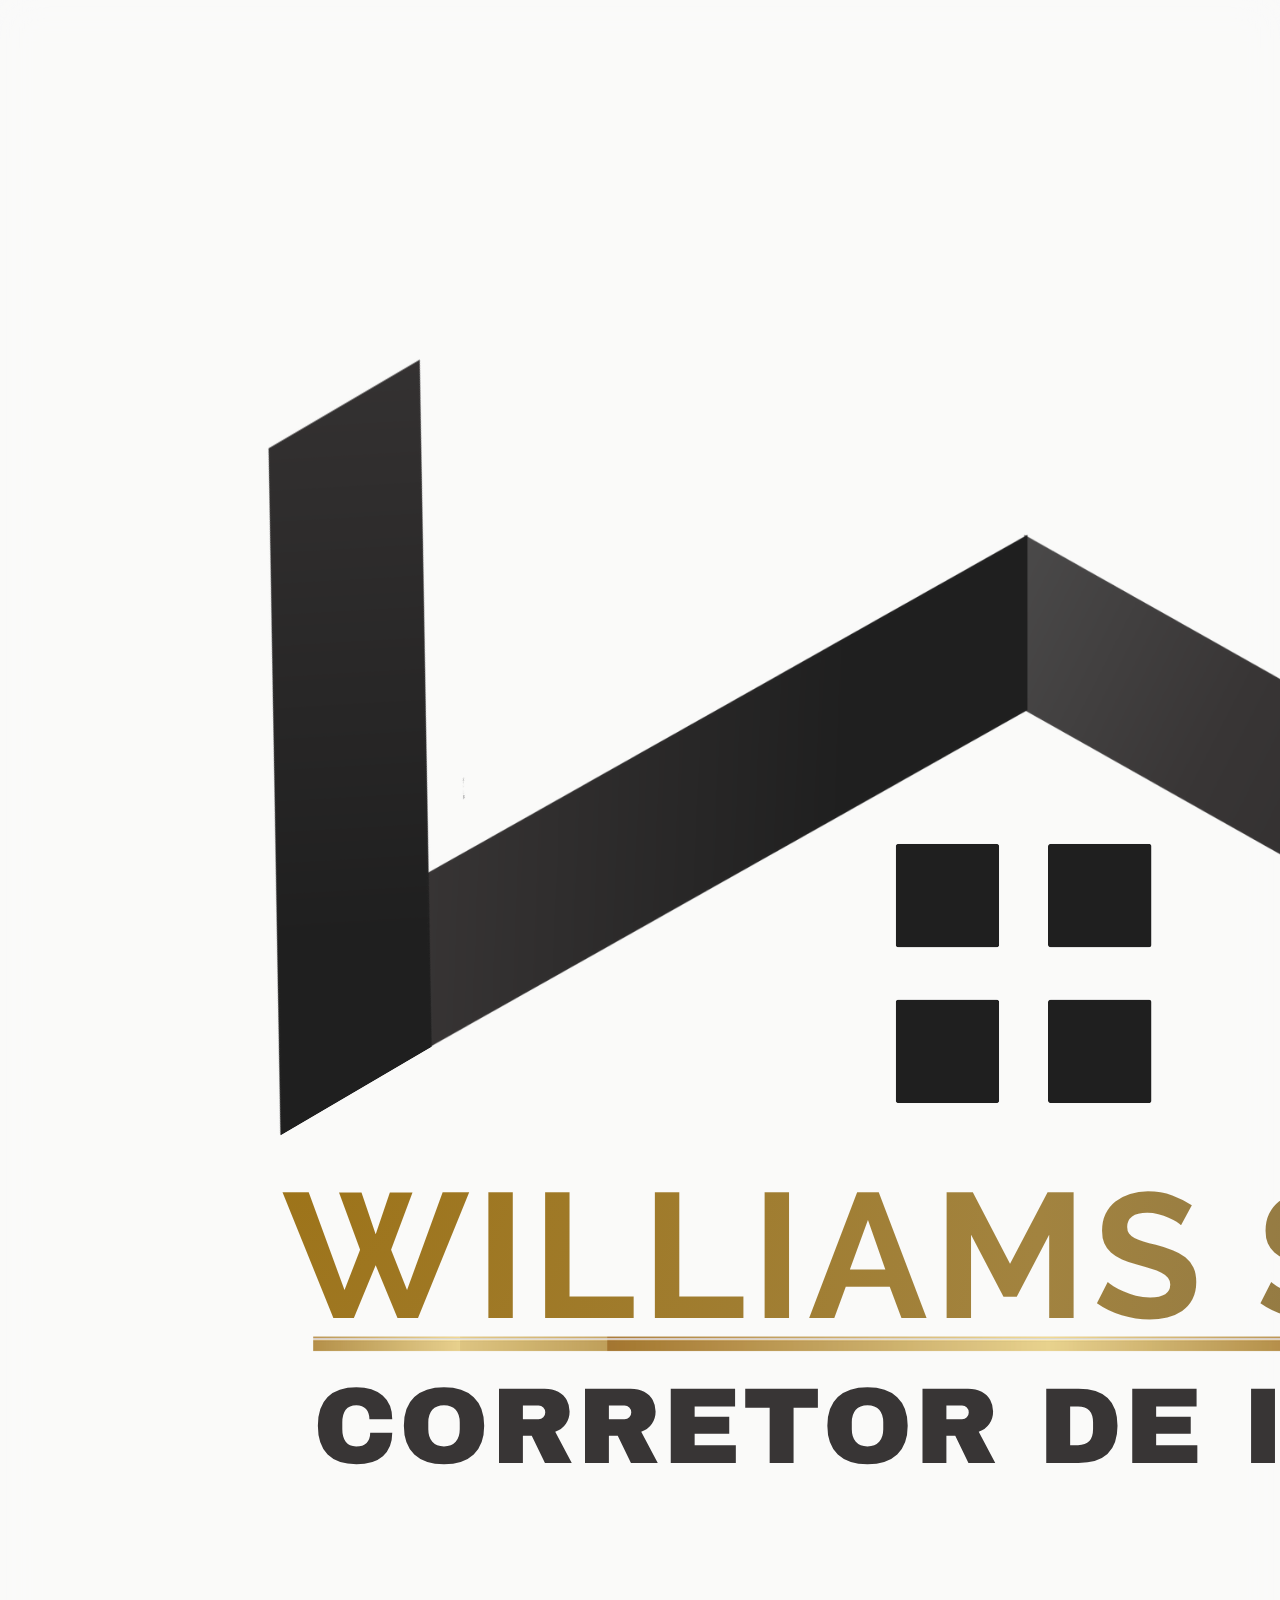
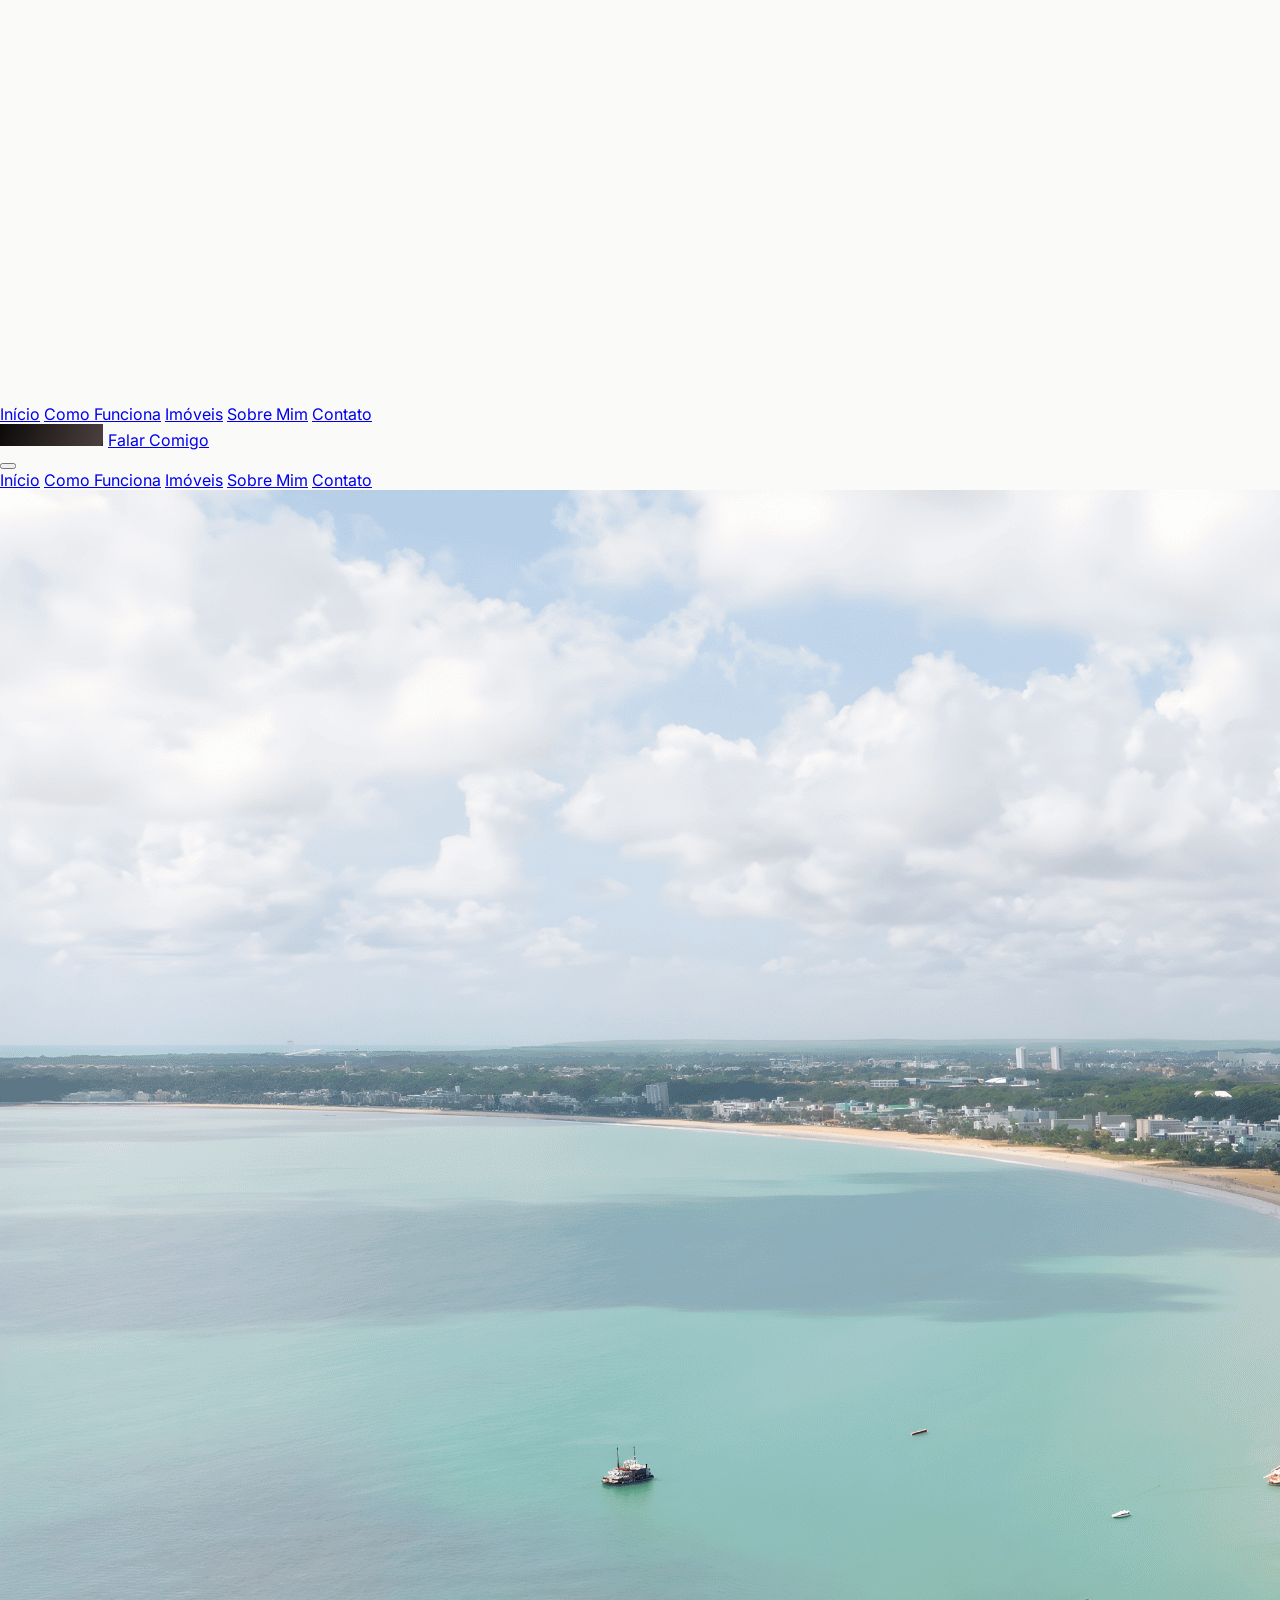
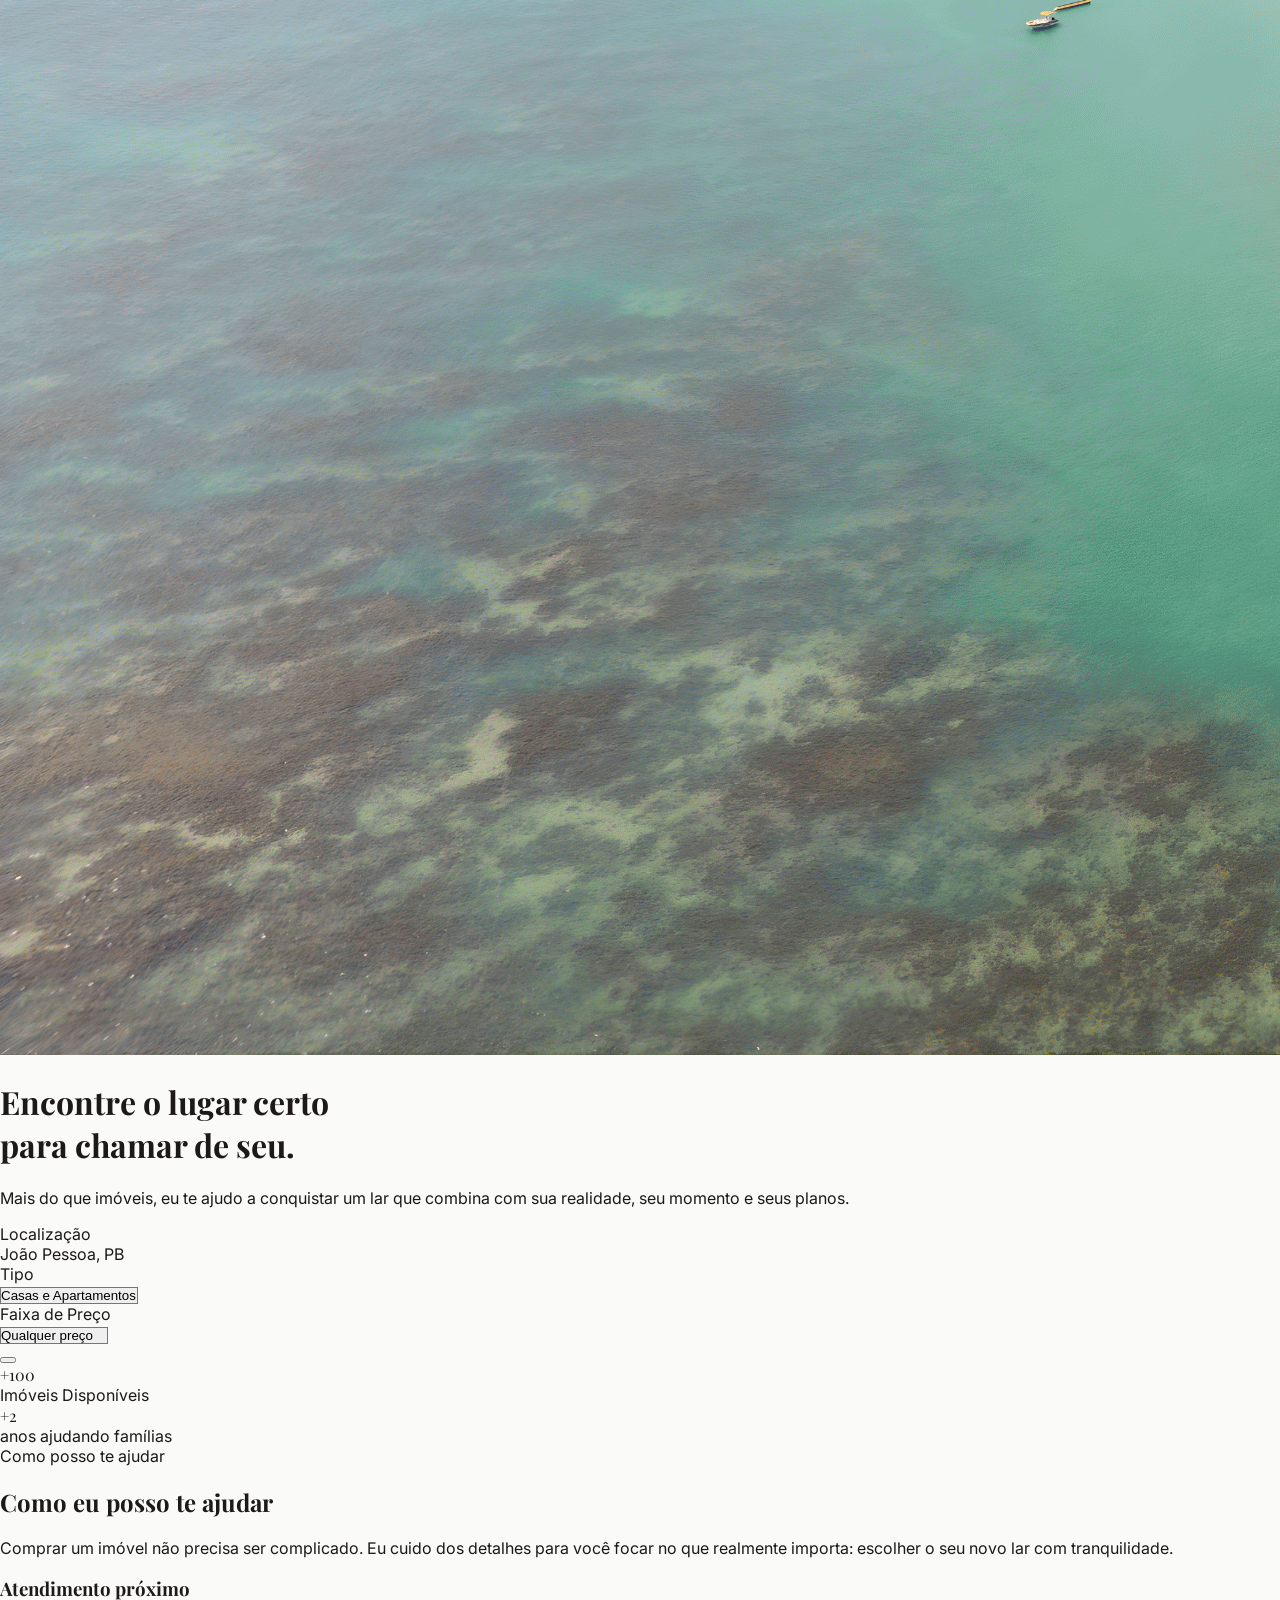
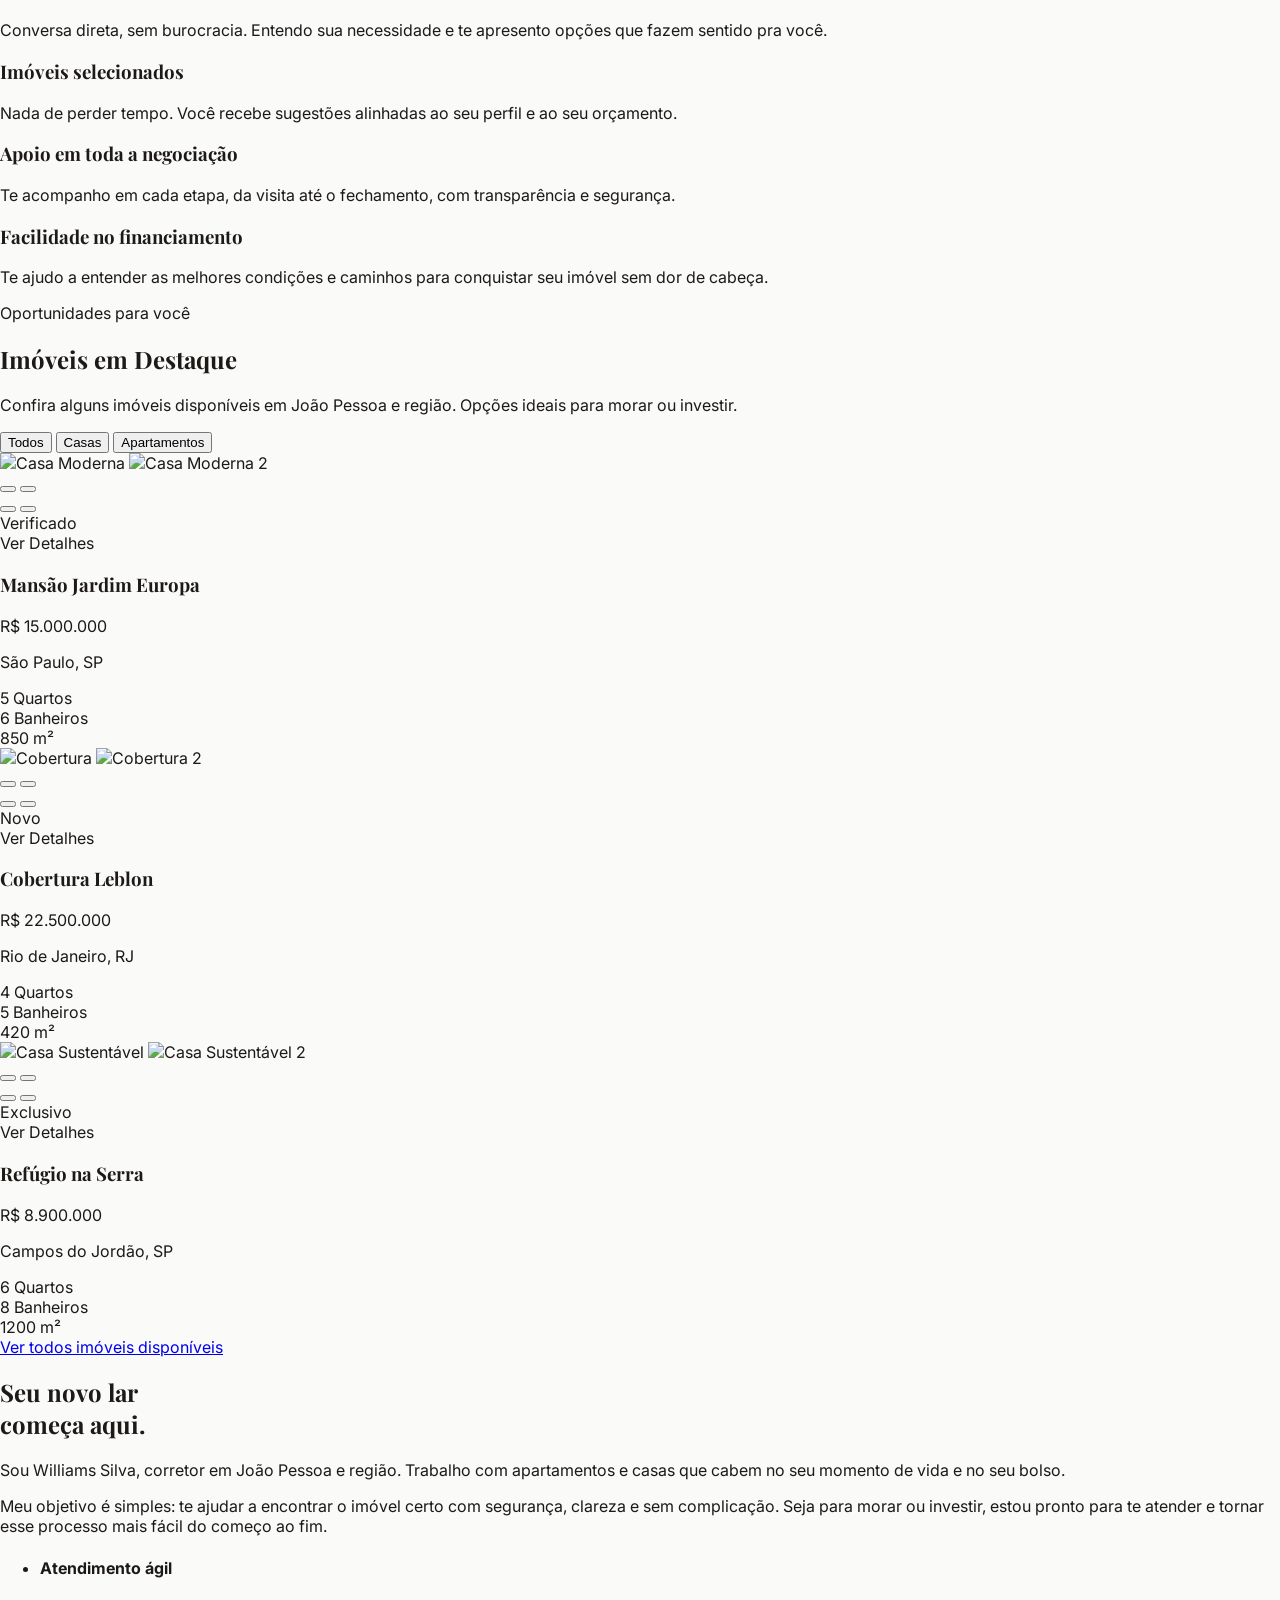
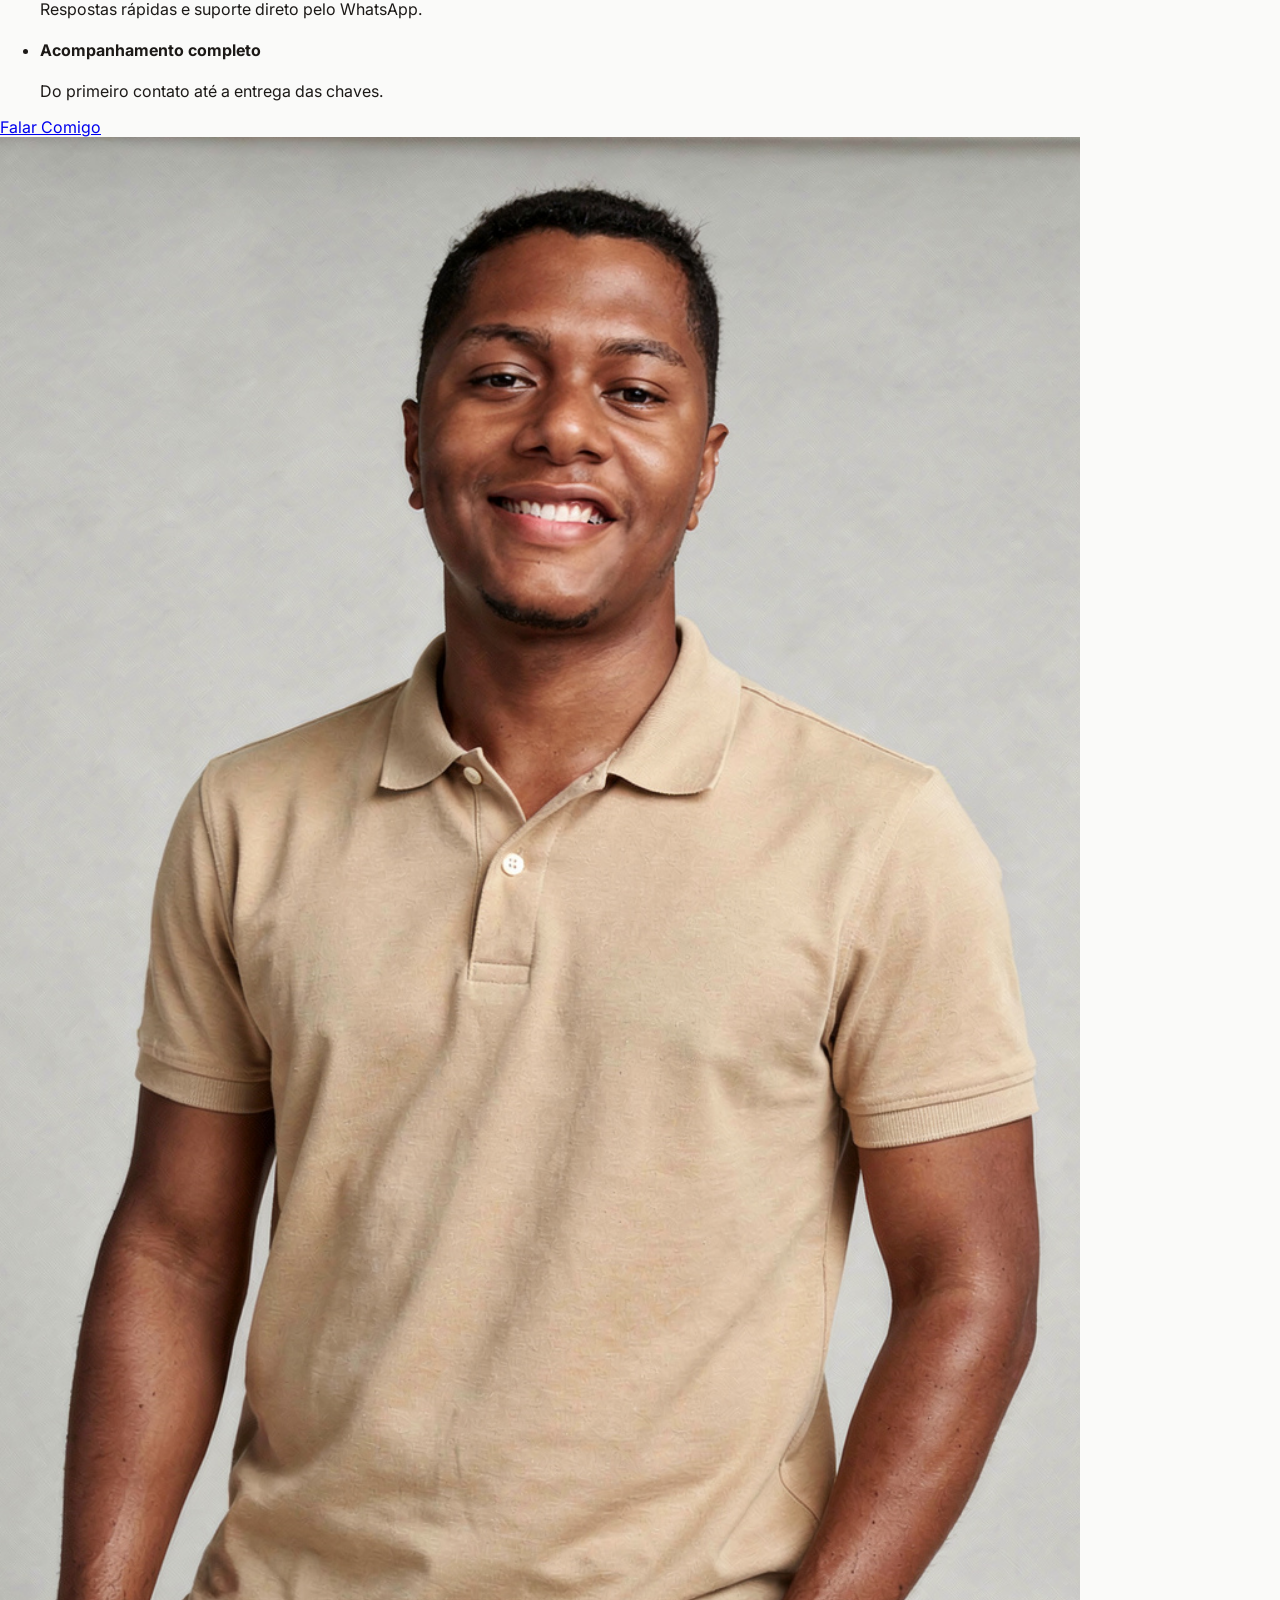
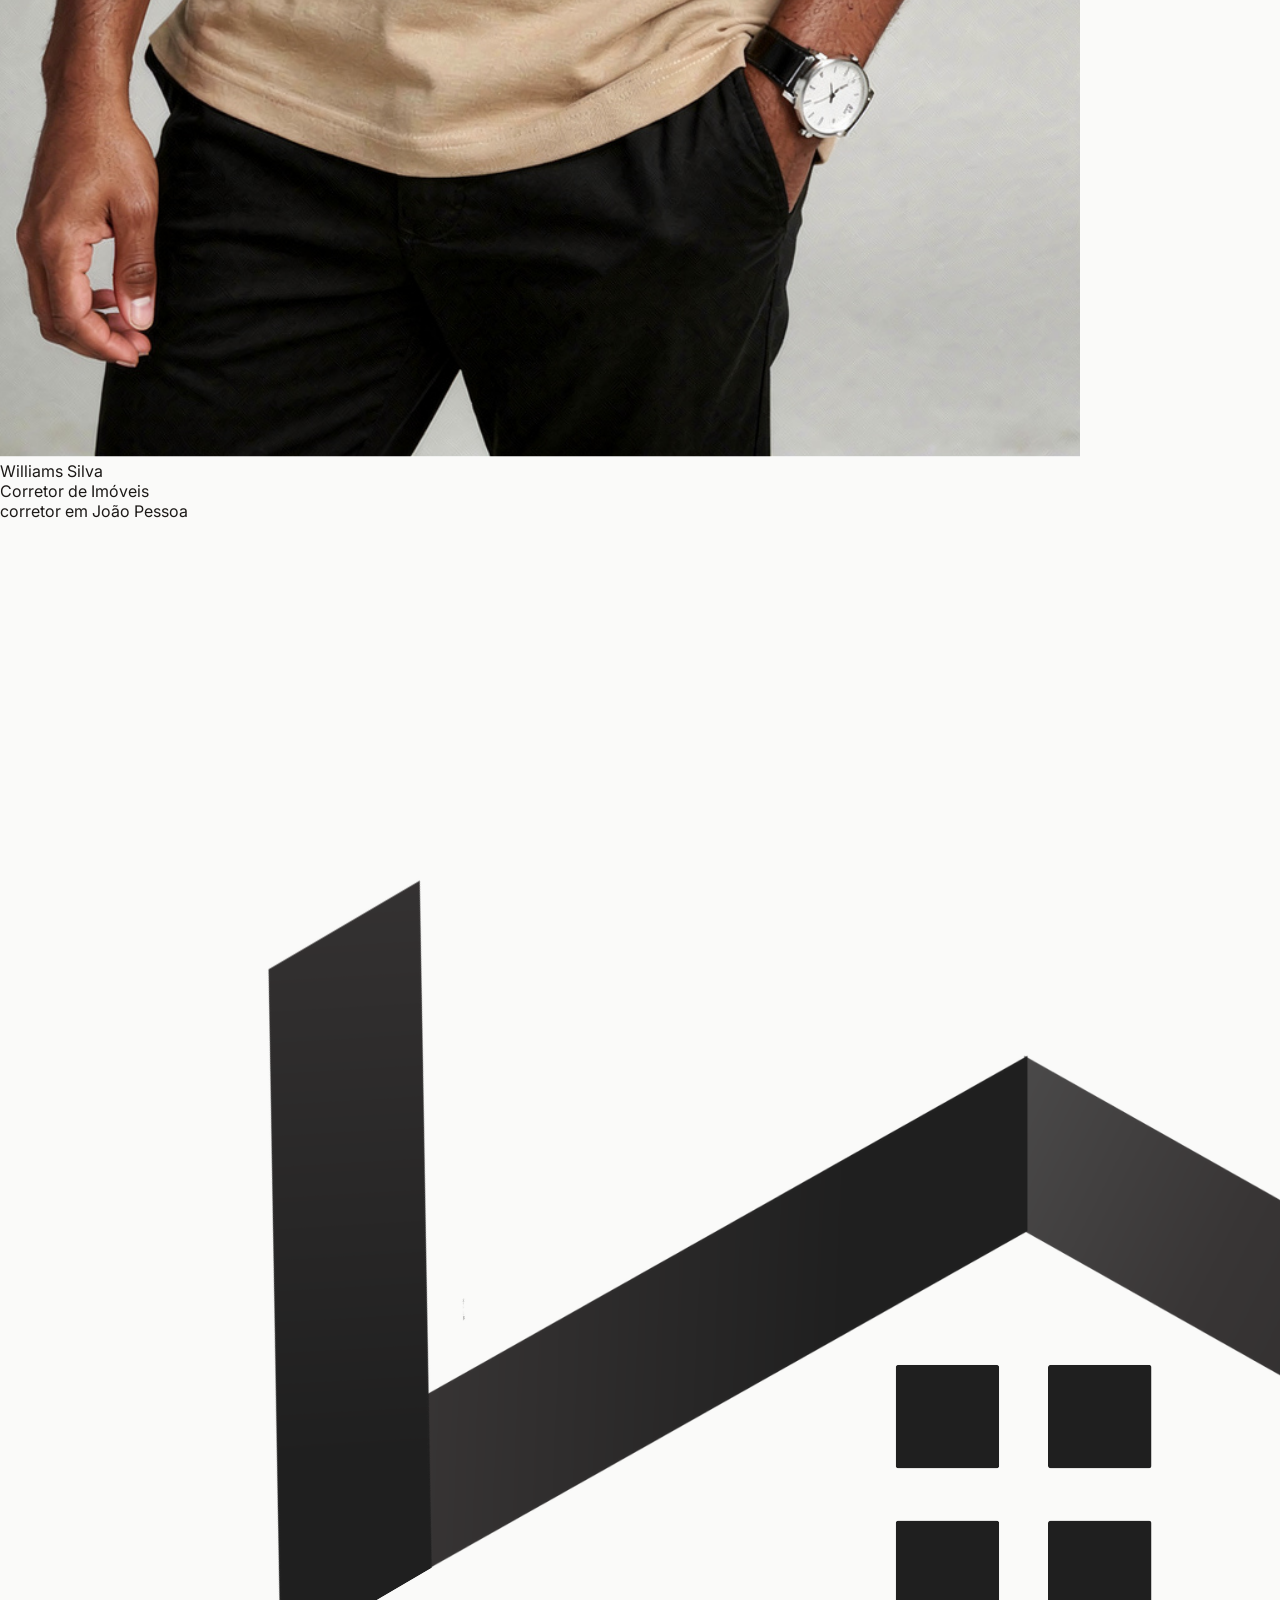
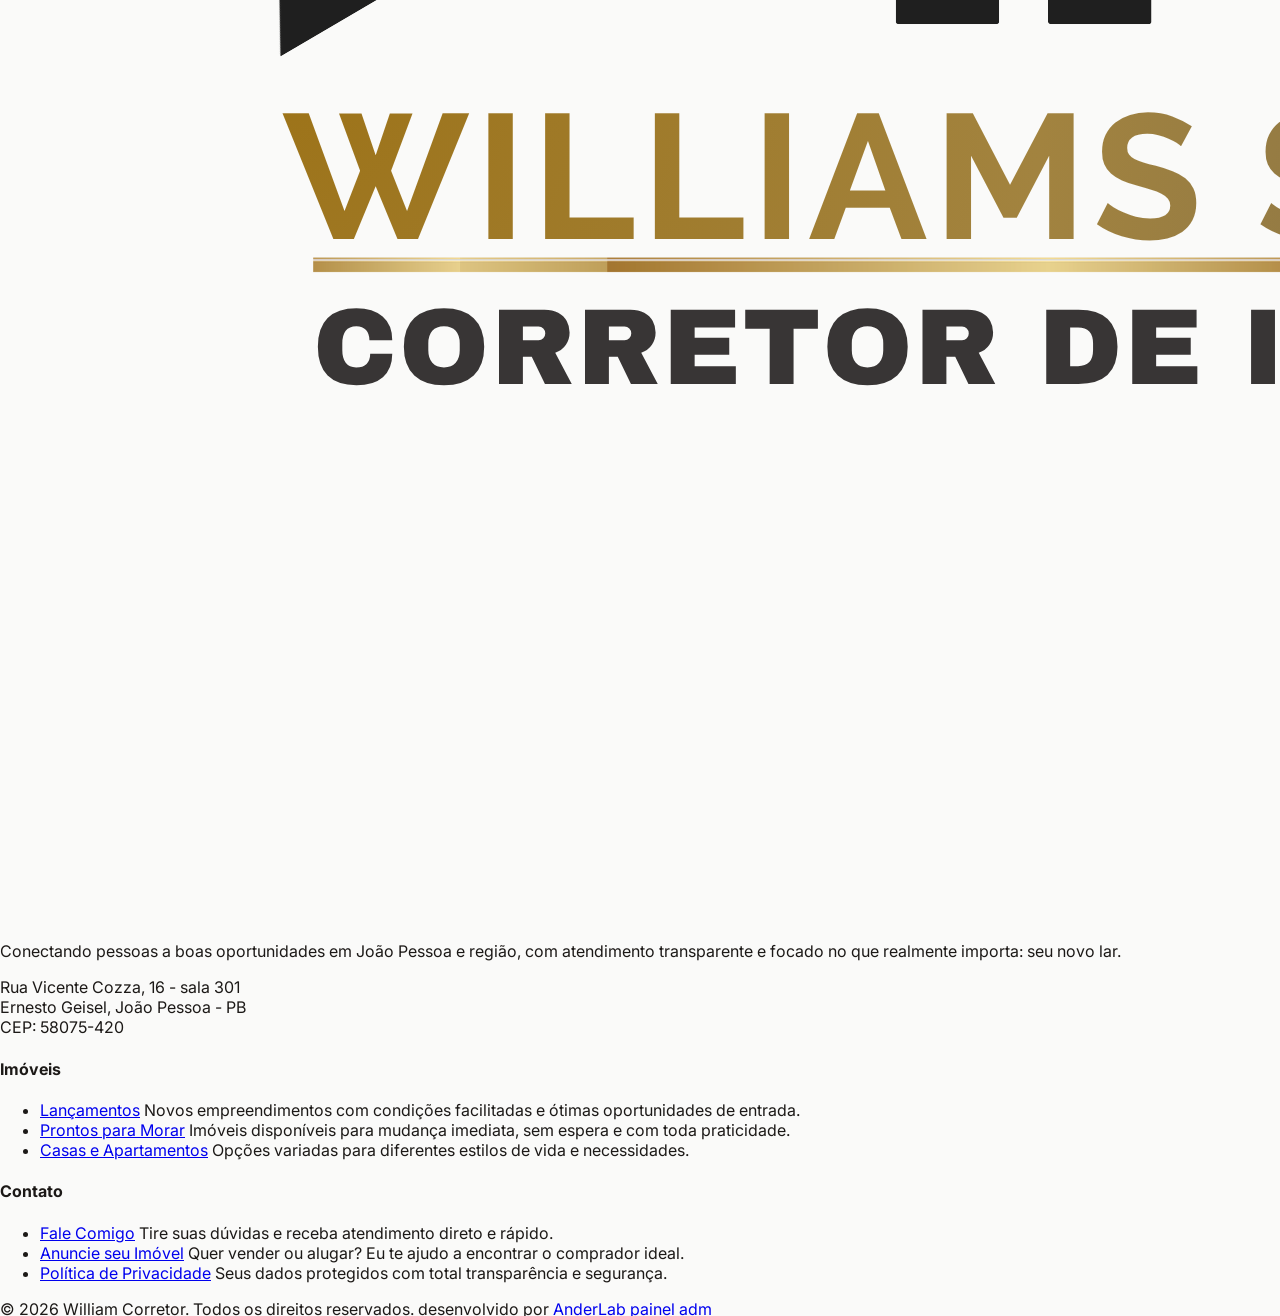
==== index.html @ 3a987f2b "Ajuste da logo para -ml-6" ====
<!DOCTYPE html>
<html lang="pt-BR" class="scroll-smooth">
<head>
  <meta charset="utf-8" />
  <meta name="viewport" content="width=device-width, initial-scale=1.0" />
  <title>Williams Silva - Corretor de Imóveis em João Pessoa</title>
  
  <!-- Tailwind CSS (via CDN for development/demo) -->
  <script src="https://cdn.tailwindcss.com"></script>
  
  <!-- Iconify -->
  <script src="https://code.iconify.design/iconify-icon/1.0.7/iconify-icon.min.js"></script>
  
  <!-- Custom CSS (Design System) -->
  <link rel="stylesheet" href="style.css" />
</head>

<body class="antialiased selection:bg-[#A18058] selection:text-white">
  
  <!-- Navigation -->
  <nav class="fixed top-0 w-full z-50 transition-all duration-300 glass-nav border-b border-stone-200/60">
    <div class="max-w-7xl mx-auto px-6 h-32 flex items-center justify-between">
      
      <!-- Logo -->
      <div class="flex items-center gap-3 cursor-pointer group -ml-4 lg:-ml-6">
        <img src="imagens/logowill2.png" alt="William Corretor Logo" class="h-44 w-auto group-hover:scale-105 transition-transform duration-500" />
      </div>
      
      <!-- Desktop Links -->
      <div class="hidden md:flex items-center gap-1 bg-stone-100/50 p-1.5 rounded-full border border-stone-200/50 backdrop-blur-sm">
        <a href="#inicio" class="px-6 py-2 rounded-full text-stone-500 hover:text-stone-900 text-base font-medium transition-all">Início</a>
        <a href="#metodologia" class="px-6 py-2 rounded-full text-stone-500 hover:text-stone-900 text-base font-medium transition-all">Como Funciona</a>
        <a href="#imoveis" class="px-6 py-2 rounded-full text-stone-500 hover:text-stone-900 text-base font-medium transition-all">Imóveis</a>
        <a href="#sobre" class="px-6 py-2 rounded-full text-stone-500 hover:text-stone-900 text-base font-medium transition-all">Sobre Mim</a>
        <a href="#contato" class="px-6 py-2 rounded-full bg-white shadow-[0_2px_8px_rgba(0,0,0,0.04)] text-base font-medium text-stone-900 transition-all border border-stone-100">Contato</a>
      </div>
      
      <!-- CTA -->
      <div class="flex items-center gap-4">
        <div class="relative inline-block liquid-metal-container header-liquid-metal hidden md:inline-block">
          <canvas class="liquidMetalCanvas absolute top-0 left-0 rounded-full w-full h-full z-10 pointer-events-none"></canvas>
          <a href="http://wa.me/5583921518262" target="_blank" class="liquidMetalButton relative z-20 inline-flex items-center justify-center rounded-full bg-transparent text-[#FAFAF9] px-6 py-3 cursor-pointer overflow-hidden text-sm font-semibold hover:text-white transition-all" style="width: 151px; height: 42px; border: 1px solid rgba(255,255,255,0.1);">
            Falar Comigo
          </a>
        </div>
        <button id="mobile-menu-btn" class="md:hidden text-stone-900 ml-4">
          <iconify-icon icon="lucide:menu" width="24"></iconify-icon>
        </button>
      </div>
    </div>
    
    <!-- Mobile Menu Placeholder -->
    <div id="mobile-menu" class="hidden md:hidden bg-white border-t border-stone-200 p-4">
       <a href="#inicio" class="block py-3 text-stone-900 text-lg font-medium">Início</a>
       <a href="#metodologia" class="block py-3 text-stone-900 text-lg font-medium">Como Funciona</a>
       <a href="#imoveis" class="block py-3 text-stone-900 text-lg font-medium">Imóveis</a>
       <a href="#sobre" class="block py-3 text-stone-900 text-lg font-medium">Sobre Mim</a>
       <a href="#contato" class="block py-3 text-stone-900 text-lg font-medium">Contato</a>
    </div>
  </nav>

  <!-- Hero Section -->
  <header id="inicio" class="relative pt-44 pb-16 lg:pt-60 lg:pb-24 overflow-hidden">
    <div class="absolute inset-0 z-0">
      <img src="imagens/praiatambau-will.webp" alt="Luxury Home Morning View" class="w-full h-full object-cover" />
      <div class="absolute inset-0 bg-[#3f3b35]/20 mix-blend-multiply"></div>
      <div class="absolute inset-0 hero-mask"></div>
    </div>
    
    <div class="relative z-10 max-w-7xl mx-auto px-6">
      <div class="flex flex-col lg:flex-row items-end gap-12 lg:gap-20">
        
        <!-- Hero Content -->
        <div class="lg:w-7/12">

          
          <h1 class="text-5xl md:text-7xl lg:text-8xl text-stone-50 mb-8 leading-[0.95] drop-shadow-lg font-bold">
            Encontre o lugar certo <br />
            <span class="italic font-light opacity-90 text-stone-200">para chamar de seu.</span>
          </h1>
          
          <div class="mb-12 max-w-xl">
            <p class="text-[#21201a] text-xl md:text-2xl font-light leading-relaxed drop-shadow-md bg-[#e9e9e8]/40 backdrop-blur-md rounded-2xl px-4 py-3">
              Mais do que imóveis, eu te ajudo a conquistar um lar que combina com sua realidade, seu momento e seus planos.
            </p>
          </div>
          
          <!-- Search Interface -->
          <div class="bg-[#FAFAF9]/95 p-3 rounded-[2rem] shadow-2xl shadow-[#1C1917]/10 max-w-2xl border border-white/40 backdrop-blur-xl">
            <div class="flex flex-col md:flex-row items-center divide-y md:divide-y-0 md:divide-x divide-stone-200">
              
              <!-- Local -->
              <div class="w-full md:w-[35%] px-6 py-4 transition-colors">
                <label class="block text-xs font-bold text-[#A18058] uppercase tracking-widest mb-1.5">Localização</label>
                <div class="flex items-center justify-between">
                  <span class="text-base font-medium text-stone-900">João Pessoa, PB</span>
                  <iconify-icon icon="lucide:map-pin" class="text-stone-400" width="16"></iconify-icon>
                </div>
              </div>
              
              <!-- Tipo -->
              <div class="w-full md:w-[30%] px-6 py-4 group cursor-pointer hover:bg-white rounded-2xl transition-all relative">
                <label class="block text-xs font-bold text-[#A18058] uppercase tracking-widest mb-1.5">Tipo</label>
                <div class="flex items-center justify-between relative">
                  <select id="search-type" class="w-full bg-transparent border-none outline-none text-base font-medium text-stone-900 appearance-none cursor-pointer z-10">
                    <option value="all">Casas e Apartamentos</option>
                    <option value="casa">Casas</option>
                    <option value="apartamento">Apartamentos</option>
                  </select>
                  <iconify-icon icon="lucide:chevron-down" class="text-stone-400 absolute right-0 pointer-events-none" width="16"></iconify-icon>
                </div>
              </div>
              
              <!-- Budget -->
              <div class="w-full md:w-[35%] px-6 py-3 flex items-center gap-3">
                <div class="flex-1 group cursor-pointer hover:bg-white rounded-2xl transition-all -ml-4 pl-4 py-1 relative">
                  <label class="block text-xs font-bold text-[#A18058] uppercase tracking-widest mb-1.5">Faixa de Preço</label>
                  <div class="flex items-center justify-between relative">
                    <select id="search-price" class="w-full bg-transparent border-none outline-none text-base font-medium text-stone-900 appearance-none cursor-pointer z-10">
                      <option value="0">Qualquer preço</option>
                      <option value="250000">Até R$ 250 mil</option>
                      <option value="500000">Até R$ 500 mil</option>
                      <option value="800000">Até R$ 800 mil</option>
                      <option value="1500000">Até R$ 1.5 milhão</option>
                    </select>
                    <iconify-icon icon="lucide:chevron-down" class="text-stone-400 absolute right-0 pointer-events-none" width="16"></iconify-icon>
                  </div>
                </div>
              </div>
              
              <!-- Search Button -->
              <button id="hero-search-btn" class="w-14 h-14 bg-[#1C1917] rounded-full flex items-center justify-center text-[#A18058] hover:bg-[#292524] transition-colors shadow-lg hover:scale-105 duration-300">
                <iconify-icon icon="lucide:search" width="20"></iconify-icon>
              </button>
            </div>
          </div>
        </div>
        
        <!-- Stats -->
        <div class="hidden lg:block lg:w-5/12 pb-4">
          <div class="grid grid-cols-2 gap-4">
            <div class="bg-[#9e8040]/40 backdrop-blur-xl border border-white/10 p-6 rounded-t-2xl rounded-bl-2xl text-[#21201a]">
              <div class="text-4xl font-normal serif italic mb-2">+100</div>
              <div class="text-sm text-[#21201a]/80 font-medium uppercase tracking-wider">Imóveis Disponíveis</div>
            </div>
            <div class="bg-[#FAFAF9]/90 backdrop-blur-xl border border-white/20 p-6 rounded-t-2xl rounded-br-2xl text-stone-900">
              <div class="text-4xl font-normal serif italic mb-2 text-[#21201a]">+2</div>
              <div class="text-sm text-stone-500 font-medium uppercase tracking-wider">anos ajudando famílias</div>
            </div>
          </div>
        </div>
      </div>
    </header>

  <!-- Nossa Metodologia / Bento Features -->
  <section id="metodologia" class="pt-12 pb-28 bg-[#F5F5F4]">
    <div class="max-w-7xl mx-auto px-6">
      <div class="mb-20 md:flex justify-between items-end border-b border-stone-200 pb-8">
        <div class="max-w-xl">
          <span class="text-[#A18058] font-bold tracking-widest text-sm uppercase mb-3 block">Como posso te ajudar</span>
          <h2 class="text-5xl md:text-6xl text-stone-900 mb-4 serif leading-tight">Como eu posso te ajudar</h2>
          <p class="text-[#21201a] text-lg leading-relaxed max-w-md">Comprar um imóvel não precisa ser complicado. Eu cuido dos detalhes para você focar no que realmente importa: escolher o seu novo lar com tranquilidade.</p>
        </div>

      </div>
      
      <!-- Bento Grid -->
      <div class="grid grid-cols-1 md:grid-cols-2 lg:grid-cols-4 gap-6">
        
        <!-- Card 1 -->
        <div class="bg-white rounded-[2rem] p-10 border border-stone-100 shadow-sm flex flex-col justify-between hover:border-[#A18058]/30 transition-colors group">
          <div class="w-14 h-14 rounded-full bg-[#F5F5F4] border border-stone-100 flex items-center justify-center text-stone-600 mb-5 group-hover:bg-[#A18058] group-hover:text-white transition-colors duration-500">
            <iconify-icon icon="lucide:users" width="26" aria-hidden="true"></iconify-icon>
          </div>
          <div>
            <h3 class="text-2xl text-stone-900 mb-3 serif italic">Atendimento próximo</h3>
            <p class="text-stone-500 text-base leading-relaxed">Conversa direta, sem burocracia. Entendo sua necessidade e te apresento opções que fazem sentido pra você.</p>
          </div>
        </div>

        <!-- Card 2 -->
        <div class="bg-white rounded-[2rem] p-10 border border-stone-100 shadow-sm flex flex-col justify-between hover:border-[#A18058]/30 transition-colors group">
          <div class="w-14 h-14 rounded-full bg-[#F5F5F4] border border-stone-100 flex items-center justify-center text-stone-600 mb-5 group-hover:bg-[#A18058] group-hover:text-white transition-colors duration-500">
            <iconify-icon icon="lucide:home" width="26" aria-hidden="true"></iconify-icon>
          </div>
          <div>
            <h3 class="text-2xl text-stone-900 mb-3 serif italic">Imóveis selecionados</h3>
            <p class="text-stone-500 text-base leading-relaxed">Nada de perder tempo. Você recebe sugestões alinhadas ao seu perfil e ao seu orçamento.</p>
          </div>
        </div>

        <!-- Card 3 -->
        <div class="bg-white rounded-[2rem] p-10 border border-stone-100 shadow-sm flex flex-col justify-between hover:border-[#A18058]/30 transition-colors group">
          <div class="w-14 h-14 rounded-full bg-[#F5F5F4] border border-stone-100 flex items-center justify-center text-stone-600 mb-5 group-hover:bg-[#A18058] group-hover:text-white transition-colors duration-500">
            <iconify-icon icon="lucide:handshake" width="26" aria-hidden="true"></iconify-icon>
          </div>
          <div>
            <h3 class="text-2xl text-stone-900 mb-3 serif italic">Apoio em toda a negociação</h3>
            <p class="text-stone-500 text-base leading-relaxed">Te acompanho em cada etapa, da visita até o fechamento, com transparência e segurança.</p>
          </div>
        </div>

        <!-- Card 4 -->
        <div class="bg-white rounded-[2rem] p-10 border border-stone-100 shadow-sm flex flex-col justify-between hover:border-[#A18058]/30 transition-colors group">
          <div class="w-14 h-14 rounded-full bg-[#F5F5F4] border border-stone-100 flex items-center justify-center text-stone-600 mb-5 group-hover:bg-[#A18058] group-hover:text-white transition-colors duration-500">
            <iconify-icon icon="lucide:credit-card" width="26" aria-hidden="true"></iconify-icon>
          </div>
          <div>
            <h3 class="text-2xl text-stone-900 mb-3 serif italic">Facilidade no financiamento</h3>
            <p class="text-stone-500 text-base leading-relaxed">Te ajudo a entender as melhores condições e caminhos para conquistar seu imóvel sem dor de cabeça.</p>
          </div>
        </div>

      </div>
    </div>
  </section>

  <!-- Curated Listings (Supabase Fetch Placeholders) -->
  <section id="imoveis" class="py-28 bg-[#FAFAF9] relative">
    <div class="max-w-7xl mx-auto px-6">
      <div class="flex flex-col md:flex-row justify-between items-end mb-16 gap-6">
        <div>
          <span class="text-[#A18058] font-bold tracking-[0.2em] text-sm uppercase mb-3 block">Oportunidades para você</span>
          <h2 class="text-5xl md:text-6xl text-stone-900 serif leading-tight mb-4">Imóveis em Destaque</h2>
          <p class="text-stone-500 text-lg leading-relaxed max-w-md">Confira alguns imóveis disponíveis em João Pessoa e região. Opções ideais para morar ou investir.</p>
        </div>
        <!-- Filter Tabs -->
        <div class="flex items-center gap-2 overflow-x-auto pb-2 md:pb-0">
          <button class="px-6 py-3 bg-[#1C1917] text-white rounded-full text-base font-medium tracking-wide shadow-lg">Todos</button>
          <button class="px-6 py-3 bg-white border border-stone-200 text-stone-500 hover:text-stone-900 hover:border-stone-400 rounded-full text-base font-medium tracking-wide transition-all whitespace-nowrap">Casas</button>
          <button class="px-6 py-3 bg-white border border-stone-200 text-stone-500 hover:text-stone-900 hover:border-stone-400 rounded-full text-base font-medium tracking-wide transition-all whitespace-nowrap">Apartamentos</button>
          </div>
      </div>
      
      <!-- Properties Grid (Id: supabase-properties-container) -->
      <div id="supabase-properties-container" class="grid grid-cols-1 md:grid-cols-2 lg:grid-cols-3 gap-x-8 gap-y-12">
        
        <!-- Placeholder Property Card 1 -->
        <div class="group cursor-pointer property-card opacity-0 translate-y-4 transition-all duration-700 ease-out">
          <div class="relative aspect-[4/3] overflow-hidden rounded-[1rem] mb-6">
            <div class="absolute inset-0 carousel-container">
              <img src="https://images.unsplash.com/photo-1613490493576-7fde63acd8?auto=format&fit=crop&w=800&q=80" alt="Casa Moderna" class="w-full h-full object-cover transition-opacity duration-500 absolute inset-0 carousel-img opacity-100" />
              <img src="https://images.unsplash.com/photo-1600596542815-ffad4c1539a9?auto=format&fit=crop&w=800&q=80" alt="Casa Moderna 2" class="w-full h-full object-cover transition-opacity duration-500 absolute inset-0 carousel-img opacity-0" />
            </div>
            <div class="absolute inset-0 bg-gradient-to-t from-[#1C1917]/50 via-transparent to-transparent opacity-60"></div>
            <button class="carousel-prev absolute left-2 top-1/2 -translate-y-1/2 z-20 w-8 h-8 rounded-full bg-[#1C1917]/60 hover:bg-[#1C1917]/80 text-white flex items-center justify-center opacity-0 group-hover:opacity-100 transition-all">
              <iconify-icon icon="lucide:chevron-left" width="16"></iconify-icon>
            </button>
            <button class="carousel-next absolute right-2 top-1/2 -translate-y-1/2 z-20 w-8 h-8 rounded-full bg-[#1C1917]/60 hover:bg-[#1C1917]/80 text-white flex items-center justify-center opacity-0 group-hover:opacity-100 transition-all">
              <iconify-icon icon="lucide:chevron-right" width="16"></iconify-icon>
            </button>
            <div class="absolute bottom-4 left-1/2 -translate-x-1/2 flex gap-1.5 z-20">
              <button class="carousel-dot w-4 h-1.5 rounded-full transition-all bg-white" data-index="0"></button>
              <button class="carousel-dot w-1.5 h-1.5 rounded-full transition-all bg-white/50 hover:bg-white/70" data-index="1"></button>
            </div>
            <div class="absolute top-4 left-4 flex gap-2">
              <span class="bg-[#FAFAF9]/95 backdrop-blur-md px-3 py-1.5 rounded-sm text-xs font-bold text-stone-900 uppercase tracking-widest shadow-sm">Verificado</span>
            </div>
            <div class="absolute bottom-4 right-4 translate-y-2 opacity-0 group-hover:translate-y-0 group-hover:opacity-100 transition-all duration-500">
              <div class="bg-[#1C1917] text-[#FAFAF9] px-4 py-2 rounded-full text-sm font-medium shadow-xl flex items-center gap-2">
                Ver Detalhes <iconify-icon icon="lucide:arrow-right" width="12"></iconify-icon>
              </div>
            </div>
          </div>
          <div>
            <div class="flex justify-between items-baseline mb-2">
              <h3 class="text-2xl text-[#474543] serif italic">Mansão Jardim Europa</h3>
              <span class="text-xl font-medium text-[#474543] font-sans">R$ 15.000.000</span>
            </div>
            <p class="text-[#474543] text-sm uppercase tracking-widest mb-4">São Paulo, SP</p>
            <div class="flex items-center gap-6 text-[#474543] text-sm border-t border-stone-200 pt-4">
              <div class="flex items-center gap-2">
                <iconify-icon icon="lucide:bed-double" width="16"></iconify-icon> <span>5 Quartos</span>
              </div>
              <div class="flex items-center gap-2">
                <iconify-icon icon="lucide:bath" width="16"></iconify-icon> <span>6 Banheiros</span>
              </div>
              <div class="flex items-center gap-2">
                <iconify-icon icon="lucide:maximize" width="16"></iconify-icon> <span>850 m²</span>
              </div>
            </div>
          </div>
        </div>
        
        <!-- Placeholder Property Card 2 -->
        <div class="group cursor-pointer property-card opacity-0 translate-y-4 transition-all duration-700 ease-out">
          <div class="relative aspect-[4/3] overflow-hidden rounded-[1rem] mb-6">
            <div class="absolute inset-0 carousel-container">
              <img src="https://images.unsplash.com/photo-1512917774080-9991f1c4c7?auto=format&fit=crop&w=800&q=80" alt="Cobertura" class="w-full h-full object-cover transition-opacity duration-500 absolute inset-0 carousel-img opacity-100" />
              <img src="https://images.unsplash.com/photo-1600607687939-ce8a6c25118c?auto=format&fit=crop&w=800&q=80" alt="Cobertura 2" class="w-full h-full object-cover transition-opacity duration-500 absolute inset-0 carousel-img opacity-0" />
            </div>
            <div class="absolute inset-0 bg-gradient-to-t from-[#1C1917]/50 via-transparent to-transparent opacity-60"></div>
            <button class="carousel-prev absolute left-2 top-1/2 -translate-y-1/2 z-20 w-8 h-8 rounded-full bg-[#1C1917]/60 hover:bg-[#1C1917]/80 text-white flex items-center justify-center opacity-0 group-hover:opacity-100 transition-all">
              <iconify-icon icon="lucide:chevron-left" width="16"></iconify-icon>
            </button>
            <button class="carousel-next absolute right-2 top-1/2 -translate-y-1/2 z-20 w-8 h-8 rounded-full bg-[#1C1917]/60 hover:bg-[#1C1917]/80 text-white flex items-center justify-center opacity-0 group-hover:opacity-100 transition-all">
              <iconify-icon icon="lucide:chevron-right" width="16"></iconify-icon>
            </button>
            <div class="absolute bottom-4 left-1/2 -translate-x-1/2 flex gap-1.5 z-20">
              <button class="carousel-dot w-4 h-1.5 rounded-full transition-all bg-white" data-index="0"></button>
              <button class="carousel-dot w-1.5 h-1.5 rounded-full transition-all bg-white/50 hover:bg-white/70" data-index="1"></button>
            </div>
            <div class="absolute top-4 left-4 flex gap-2">
              <span class="bg-[#1C1917]/80 backdrop-blur-md px-3 py-1.5 rounded-sm text-xs font-bold text-white uppercase tracking-widest border border-white/10">Novo</span>
            </div>
            <div class="absolute bottom-4 right-4 translate-y-2 opacity-0 group-hover:translate-y-0 group-hover:opacity-100 transition-all duration-500">
              <div class="bg-[#1C1917] text-[#FAFAF9] px-4 py-2 rounded-full text-sm font-medium shadow-xl flex items-center gap-2">
                Ver Detalhes <iconify-icon icon="lucide:arrow-right" width="12"></iconify-icon>
              </div>
            </div>
          </div>
          <div>
            <div class="flex justify-between items-baseline mb-2">
              <h3 class="text-2xl text-[#474543] serif italic">Cobertura Leblon</h3>
              <span class="text-xl font-medium text-[#474543] font-sans">R$ 22.500.000</span>
            </div>
            <p class="text-[#474543] text-sm uppercase tracking-widest mb-4">Rio de Janeiro, RJ</p>
            <div class="flex items-center gap-6 text-[#474543] text-sm border-t border-stone-200 pt-4">
              <div class="flex items-center gap-2">
                <iconify-icon icon="lucide:bed-double" width="16"></iconify-icon> <span>4 Quartos</span>
              </div>
              <div class="flex items-center gap-2">
                <iconify-icon icon="lucide:bath" width="16"></iconify-icon> <span>5 Banheiros</span>
              </div>
              <div class="flex items-center gap-2">
                <iconify-icon icon="lucide:maximize" width="16"></iconify-icon> <span>420 m²</span>
              </div>
            </div>
          </div>
        </div>

        <!-- Placeholder Property Card 3 -->
        <div class="group cursor-pointer property-card opacity-0 translate-y-4 transition-all duration-700 ease-out">
          <div class="relative aspect-[4/3] overflow-hidden rounded-[1rem] mb-6">
            <div class="absolute inset-0 carousel-container">
              <img src="https://images.unsplash.com/photo-1605276374104-dee2a0ed3c?auto=format&fit=crop&w=800&q=80" alt="Casa Sustentável" class="w-full h-full object-cover transition-opacity duration-500 absolute inset-0 carousel-img opacity-100" />
              <img src="https://images.unsplash.com/photo-1564013799919-ab600027ffc6?auto=format&fit=crop&w=800&q=80" alt="Casa Sustentável 2" class="w-full h-full object-cover transition-opacity duration-500 absolute inset-0 carousel-img opacity-0" />
            </div>
            <div class="absolute inset-0 bg-gradient-to-t from-[#1C1917]/50 via-transparent to-transparent opacity-60"></div>
            <button class="carousel-prev absolute left-2 top-1/2 -translate-y-1/2 z-20 w-8 h-8 rounded-full bg-[#1C1917]/60 hover:bg-[#1C1917]/80 text-white flex items-center justify-center opacity-0 group-hover:opacity-100 transition-all">
              <iconify-icon icon="lucide:chevron-left" width="16"></iconify-icon>
            </button>
            <button class="carousel-next absolute right-2 top-1/2 -translate-y-1/2 z-20 w-8 h-8 rounded-full bg-[#1C1917]/60 hover:bg-[#1C1917]/80 text-white flex items-center justify-center opacity-0 group-hover:opacity-100 transition-all">
              <iconify-icon icon="lucide:chevron-right" width="16"></iconify-icon>
            </button>
            <div class="absolute bottom-4 left-1/2 -translate-x-1/2 flex gap-1.5 z-20">
              <button class="carousel-dot w-4 h-1.5 rounded-full transition-all bg-white" data-index="0"></button>
              <button class="carousel-dot w-1.5 h-1.5 rounded-full transition-all bg-white/50 hover:bg-white/70" data-index="1"></button>
            </div>
            <div class="absolute top-4 left-4 flex gap-2">
              <span class="bg-[#A18058] backdrop-blur-md px-3 py-1.5 rounded-sm text-xs font-bold text-white uppercase tracking-widest shadow-sm">Exclusivo</span>
            </div>
            <div class="absolute bottom-4 right-4 translate-y-2 opacity-0 group-hover:translate-y-0 group-hover:opacity-100 transition-all duration-500">
              <div class="bg-[#1C1917] text-[#FAFAF9] px-4 py-2 rounded-full text-sm font-medium shadow-xl flex items-center gap-2">
                Ver Detalhes <iconify-icon icon="lucide:arrow-right" width="12"></iconify-icon>
              </div>
            </div>
          </div>
          <div>
            <div class="flex justify-between items-baseline mb-2">
              <h3 class="text-2xl text-[#474543] serif italic">Refúgio na Serra</h3>
              <span class="text-xl font-medium text-[#474543] font-sans">R$ 8.900.000</span>
            </div>
            <p class="text-[#474543] text-sm uppercase tracking-widest mb-4">Campos do Jordão, SP</p>
            <div class="flex items-center gap-6 text-[#474543] text-sm border-t border-stone-200 pt-4">
              <div class="flex items-center gap-2">
                <iconify-icon icon="lucide:bed-double" width="16"></iconify-icon> <span>6 Quartos</span>
              </div>
              <div class="flex items-center gap-2">
                <iconify-icon icon="lucide:bath" width="16"></iconify-icon> <span>8 Banheiros</span>
              </div>
              <div class="flex items-center gap-2">
                <iconify-icon icon="lucide:maximize" width="16"></iconify-icon> <span>1200 m²</span>
              </div>
            </div>
          </div>
        </div>

      </div>
      
      <div class="mt-20 text-center">
        <a href="http://wa.me/5583921518262" target="_blank" class="bg-transparent border border-stone-300 text-stone-900 hover:bg-[#1C1917] hover:text-white hover:border-[#1C1917] px-10 py-4 rounded-full text-base font-bold uppercase tracking-widest transition-all duration-300 inline-flex items-center gap-3">
          Ver todos imóveis disponíveis
          <iconify-icon icon="lucide:arrow-right" width="16"></iconify-icon>
        </a>
      </div>
      
    </div>
  </section>

  <!-- App / UI Section - Dark Luxury -->
  <section id="sobre" class="bg-[#e5d0a1] py-28 overflow-hidden relative">
    
    <div class="max-w-7xl mx-auto px-6 relative z-10">
      <div class="flex flex-col lg:flex-row items-center gap-24">
        
        <!-- Content -->
        <div class="lg:w-5/12">
          <h2 class="text-5xl md:text-6xl text-[#22201d] serif italic mb-6">
            Seu novo lar <br/>começa aqui.
          </h2>
          <p class="text-[#493d3d] text-lg mb-8 leading-relaxed font-light">
            Sou <span class="text-[#22201d]">Williams Silva</span>, corretor em João Pessoa e região. Trabalho com apartamentos e casas que cabem no seu momento de vida e no seu bolso.
          </p>
          <p class="text-[#493d3d] text-lg mb-12 leading-relaxed font-light">
            Meu objetivo é simples: te ajudar a encontrar o imóvel certo com segurança, clareza e sem complicação.
            Seja para morar ou investir, estou pronto para te atender e tornar esse processo mais fácil do começo ao fim.
          </p>
          
          <ul class="space-y-6 mb-12">
            <li class="flex items-start gap-4">
              <div class="w-8 h-8 rounded-full bg-[#22201d] flex items-center justify-center text-[#e5d0a1] mt-0.5">
                <iconify-icon icon="lucide:check" width="16" aria-hidden="true"></iconify-icon>
              </div>
              <div>
                <h4 class="text-[#22201d] text-lg font-medium">Atendimento ágil</h4>
                <p class="text-[#493d3d] text-base mt-1">Respostas rápidas e suporte direto pelo WhatsApp.</p>
              </div>
            </li>
            <li class="flex items-start gap-4">
              <div class="w-8 h-8 rounded-full bg-[#22201d] flex items-center justify-center text-[#e5d0a1] mt-0.5">
                <iconify-icon icon="lucide:check" width="16" aria-hidden="true"></iconify-icon>
              </div>
              <div>
                <h4 class="text-[#22201d] text-lg font-medium">Acompanhamento completo</h4>
                <p class="text-[#493d3d] text-base mt-1">Do primeiro contato até a entrega das chaves.</p>
              </div>
            </li>
          </ul>
          
          <div class="flex gap-4">
            <a href="http://wa.me/5583921518262" target="_blank" class="inline-flex items-center justify-center rounded-full bg-[#f8f3e7] text-[#1C1917] px-8 py-3.5 cursor-pointer overflow-hidden text-base font-bold shadow-md hover:bg-white transition-all whitespace-nowrap border border-black/5">
              Falar Comigo
            </a>
          </div>
        </div>
        
        <!-- UI Demo / Phone Envelope -->
        <div class="lg:w-7/12 relative flex justify-center lg:justify-end">
          <div class="relative w-[340px] h-[680px] bg-[#0c0a09] rounded-[56px] border-[8px] border-[#292524] shadow-2xl overflow-hidden rotate-[-6deg] hover:rotate-0 transition-all duration-700 ring-1 ring-white/10">
            <!-- Notch -->
            <div class="absolute top-0 left-1/2 -translate-x-1/2 w-32 h-8 bg-black rounded-b-2xl z-20"></div>
            
            <!-- App Screen -->
            <div class="w-full h-full bg-[#FAFAF9] relative overflow-hidden flex flex-col">
              <!-- Background -->
              <div class="absolute inset-0 z-0">
                <img class="w-full h-full object-cover" src="imagens/willcorretor.png" alt="William Corretor" />
              </div>
              
              <div class="relative z-10 p-6 pt-16 flex flex-col h-full">
                <!-- Head Search -->
                <!-- Floating Price Tags -->
                <div class="absolute top-44 left-8 bg-[#1C1917] text-[#FAFAF9] px-4 py-2 rounded-lg text-xs font-bold shadow-xl flex items-center gap-2 animate-bounce font-numeric" style="animation-duration: 2500ms">
                  Williams Silva
                  <div class="w-1.5 h-1.5 rounded-full bg-[#A18058]"></div>
                </div>
                <div class="absolute top-60 right-6 bg-white text-[#1C1917] px-4 py-2 rounded-lg text-xs font-bold shadow-xl border border-stone-100 font-numeric">
                  Corretor de Imóveis
                </div>
                
                <!-- Barra de busca - parte inferior -->
                <div class="mt-auto bg-white/95 backdrop-blur-xl rounded-[20px] p-4 shadow-[0_-10px_40px_rgba(0,0,0,0.05)] border border-stone-100">
                  <div class="flex items-center gap-3">
                    <iconify-icon class="text-stone-400" icon="lucide:search" aria-hidden="true"></iconify-icon>
                    <div class="flex-1 text-xs text-stone-600 font-medium">corretor em João Pessoa</div>
                    <div class="w-8 h-8 rounded-full bg-[#1C1917] flex items-center justify-center text-white">
                      <iconify-icon icon="lucide:sliders-horizontal" width="14" aria-hidden="true"></iconify-icon>
                    </div>
                  </div>
                </div>
                
              </div>
            </div>
          </div>
        </div>
        
      </div>
    </div>
  </section>

  <!-- Footer -->
  <footer id="contato" class="bg-[#FAFAF9] pt-24 pb-12 border-t border-stone-200">
    <div class="max-w-7xl mx-auto px-6">
      <div class="flex flex-col lg:flex-row justify-between items-start gap-16 mb-16">
        <div class="lg:w-1/3">
          <div class="flex flex-col items-start gap-3 mb-6">
            <img src="imagens/logowill2.png" alt="William Corretor Logo" class="h-52 w-auto mx-auto md:mx-0" />
          </div>
          <p class="text-stone-500 text-base leading-relaxed mb-8 max-w-sm font-light">
            Conectando pessoas a boas oportunidades em João Pessoa e região, com atendimento transparente e focado no que realmente importa: seu novo lar.
          </p>
          <div class="flex gap-4">
            <a href="https://www.instagram.com/williamsilvacorretor" target="_blank" class="w-12 h-12 rounded-full bg-[#493d3d] flex items-center justify-center text-[#f3f3f2] hover:bg-[#1C1917] hover:text-white transition-all duration-300">
              <iconify-icon icon="lucide:instagram" width="18"></iconify-icon>
            </a>
            <a href="https://api.whatsapp.com/send/?phone=5583921518262&text&type=phone_number&app_absent=0" target="_blank" class="w-12 h-12 rounded-full bg-[#493d3d] flex items-center justify-center text-[#f3f3f2] hover:bg-[#1C1917] hover:text-white transition-all duration-300">
              <iconify-icon icon="lucide:message-circle" width="18"></iconify-icon>
            </a>
          </div>
          <p class="text-stone-500 text-base leading-relaxed mt-6 font-light">
            Rua Vicente Cozza, 16 - sala 301<br />
            Ernesto Geisel, João Pessoa - PB<br />
            CEP: 58075-420
          </p>
        </div>
        
        <div class="grid grid-cols-2 gap-16 w-full lg:w-auto">
          <div>
            <h4 class="font-bold text-[#A18058] text-sm uppercase tracking-[0.2em] mb-6">Imóveis</h4>
            <ul class="space-y-5">
              <li>
                <a href="#imoveis" class="text-base text-stone-500 hover:text-stone-900 transition-colors block">Lançamentos</a>
                <span class="text-sm text-stone-400">Novos empreendimentos com condições facilitadas e ótimas oportunidades de entrada.</span>
              </li>
              <li>
                <a href="#imoveis" class="text-base text-stone-500 hover:text-stone-900 transition-colors block">Prontos para Morar</a>
                <span class="text-sm text-stone-400">Imóveis disponíveis para mudança imediata, sem espera e com toda praticidade.</span>
              </li>
              <li>
                <a href="#imoveis" class="text-base text-stone-500 hover:text-stone-900 transition-colors block">Casas e Apartamentos</a>
                <span class="text-sm text-stone-400">Opções variadas para diferentes estilos de vida e necessidades.</span>
              </li>
            </ul>
          </div>
          <div>
            <h4 class="font-bold text-[#A18058] text-sm uppercase tracking-[0.2em] mb-6">Contato</h4>
            <ul class="space-y-5">
              <li>
                <a href="http://wa.me/5583921518262" target="_blank" class="text-base text-stone-500 hover:text-stone-900 transition-colors block">Fale Comigo</a>
                <span class="text-sm text-stone-400">Tire suas dúvidas e receba atendimento direto e rápido.</span>
              </li>
              <li>
                <a href="http://wa.me/5583921518262" target="_blank" class="text-base text-stone-500 hover:text-stone-900 transition-colors block">Anuncie seu Imóvel</a>
                <span class="text-sm text-stone-400">Quer vender ou alugar? Eu te ajudo a encontrar o comprador ideal.</span>
              </li>
              <li>
                <a href="#" class="text-base text-stone-500 hover:text-stone-900 transition-colors block">Política de Privacidade</a>
                <span class="text-sm text-stone-400">Seus dados protegidos com total transparência e segurança.</span>
              </li>
            </ul>
          </div>
        </div>
      </div>
      
      <div class="border-t border-stone-200 pt-8 flex flex-col md:flex-row justify-between items-center text-sm text-stone-400 gap-4">
        <span>© 2026 William Corretor. Todos os direitos reservados.</span>
        <span>desenvolvido por <a href="https://anderlab.site" target="_blank" class="text-[#6a8cd2] hover:text-[#5a7cc2] transition-colors font-medium">AnderLab</a></span>
        <a href="admin.html" class="text-[#A18058] hover:text-stone-900 transition-colors font-medium">painel adm</a>
      </div>
    </div>
  </footer>

  <script>
    // --- Liquid Metal Effect Logic ---
    document.querySelectorAll('.liquid-metal-container').forEach(container => {
      const button = container.querySelector('.liquidMetalButton');
      const canvas = container.querySelector('.liquidMetalCanvas');
      const ctx = canvas.getContext('2d');
      
      // Determine colors based on position (header button is darker)
      const isHeader = container.classList.contains('header-liquid-metal');
      const colors = isHeader ? ['#1C1917', '#292524'] : ['#4B3F3F', '#E5D8D0']; 

      // Ripple Effect
      button.addEventListener('click', (e) => {
        const ripple = document.createElement('span');
        ripple.className = 'ripple absolute rounded-full bg-white opacity-40 pointer-events-none';
        button.appendChild(ripple);

        const rect = button.getBoundingClientRect();
        const size = Math.max(rect.width, rect.height);
        ripple.style.width = ripple.style.height = size + 'px';
        ripple.style.left = (e.clientX || e.touches?.[0]?.clientX) - rect.left - size/2 + 'px';
        ripple.style.top = (e.clientY || e.touches?.[0]?.clientY) - rect.top - size/2 + 'px';
        ripple.style.animation = 'ripple-animation 0.6s ease-out';
        
        ripple.addEventListener('animationend', () => ripple.remove());
      });

      // Liquid Metal Canvas Drawing
      function resizeCanvas() {
        canvas.width = button.offsetWidth;
        canvas.height = button.offsetHeight;
      }
      window.addEventListener('resize', resizeCanvas);
      resizeCanvas();

      let offset = 0;
      function draw() {
        if (!canvas.offsetParent) {
          requestAnimationFrame(draw);
          return;
        }
        
        offset += isHeader ? 0.008 : 0.005; // Slightly faster for header to see the liquid
        const ctx = canvas.getContext('2d');
        const gradient = ctx.createLinearGradient(0, 0, canvas.width, canvas.height);
        
        if (isHeader) {
          // Predominantly Dark Liquid for Header
          const dark1 = '#0C0A09';
          const dark2 = '#1C1917';
          const fluidHint = '#4B3F3F';
          
          const wave = (Math.sin(offset) + 1) / 2;
          gradient.addColorStop(0, dark1);
          gradient.addColorStop(wave, fluidHint);
          gradient.addColorStop(1, dark2);
          
          ctx.fillStyle = gradient;
          ctx.clearRect(0, 0, canvas.width, canvas.height);
          
          ctx.save();
          ctx.translate(canvas.width/2, canvas.height/2);
          ctx.rotate(Math.sin(offset * 0.5) * 0.2); // Liquid wave rotation
          ctx.translate(-canvas.width/2, -canvas.height/2);
          ctx.fillRect(-canvas.width, -canvas.height, canvas.width * 3, canvas.height * 3);
          ctx.restore();
        } else {
          // Liquid for "Sobre Mim"
          const wave = (Math.sin(offset * 2) + 1) / 2;
          const stopPos = 0.3 + wave * 0.4;
          
          gradient.addColorStop(0, colors[0]);
          gradient.addColorStop(stopPos, colors[1]);
          gradient.addColorStop(1, colors[0]);
          
          ctx.fillStyle = gradient;
          ctx.clearRect(0, 0, canvas.width, canvas.height);
          ctx.fillRect(0, 0, canvas.width, canvas.height);
        }

        requestAnimationFrame(draw);
      }
      draw();
    });
  </script>
  <script src="https://cdn.jsdelivr.net/npm/@supabase/supabase-js@2"></script>
  <script src="main.js"></script>
</body>
</html>
---- style.css ----
/* style.css - Design System extracted from reference */
@import url('https://fonts.googleapis.com/css2?family=Inter:wght@300;400;500;600;700&family=Playfair+Display:ital,wght@0,400;0,600;0,700;1,400&display=swap');

:root {
  /* Core Palette */
  --color-stone-50: #FAFAF9;
  --color-stone-100: #F5F5F4;
  --color-stone-200: #E7E5E4;
  --color-stone-300: #D6D3D1;
  --color-stone-400: #A8A29E;
  --color-stone-500: #78716C;
  --color-stone-600: #57534E;
  --color-stone-800: #292524;
  --color-stone-900: #1C1917;
  --color-gold: #A18058;
  --color-gold-light: #D4B996;
}

body {
  font-family: 'Inter', sans-serif;
  background-color: var(--color-stone-50);
  color: var(--color-stone-900);
  margin: 0;
  padding: 0;
}

h1, h2, h3, .serif {
  font-family: 'Playfair Display', serif;
}

/* Custom scrollbar */
::-webkit-scrollbar {
  width: 6px;
}
::-webkit-scrollbar-track {
  background: var(--color-stone-50);
}
::-webkit-scrollbar-thumb {
  background: var(--color-stone-300);
  border-radius: 3px;
}
::-webkit-scrollbar-thumb:hover {
  background: var(--color-stone-400);
}

.glass-nav {
  background: rgba(250, 250, 249, 0.85);
  backdrop-filter: blur(20px);
  -webkit-backdrop-filter: blur(20px);
}

.hero-mask {
  background: linear-gradient(180deg, rgba(28,25,23,0.3) 0%, rgba(28,25,23,0.1) 50%, rgba(250,250,249,1) 100%);
}

.card-shadow {
  box-shadow: 0 4px 20px -2px rgba(28, 25, 23, 0.05);
  transition: all 0.5s cubic-bezier(0.2, 0.8, 0.2, 1);
}

.card-shadow:hover {
  box-shadow: 0 20px 40px -4px rgba(28, 25, 23, 0.08);
  transform: translateY(-4px);
}

.text-gold {
  color: var(--color-gold);
}

.hover-gold-icon:hover {
  background-color: var(--color-gold) !important;
  color: white !important;
}

/* Base tailwind-like utilities used */
.animate-pulse { animation: pulse 2s cubic-bezier(0.4, 0, 0.6, 1) infinite; }
@keyframes pulse { 0%, 100% { opacity: 1; } 50% { opacity: .5; } }
.animate-bounce { animation: bounce 1s infinite; }
@keyframes bounce { 0%, 100% { transform: translateY(-25%); animation-timing-function: cubic-bezier(0.8,0,1,1); } 50% { transform: none; animation-timing-function: cubic-bezier(0,0,0.2,1); } }

/* Ripple Animation for Liquid Metal Button */
@keyframes ripple-animation {
  0% { transform: scale(0); opacity: 0.6; }
  100% { transform: scale(4); opacity: 0; }
}

/* Search Bar Select Fixes */
#search-type, #search-price {
  background-image: none !important;
  -webkit-appearance: none;
  -moz-appearance: none;
  appearance: none;
  cursor: pointer;
}

#search-type:focus, #search-price:focus {
  outline: none;
}
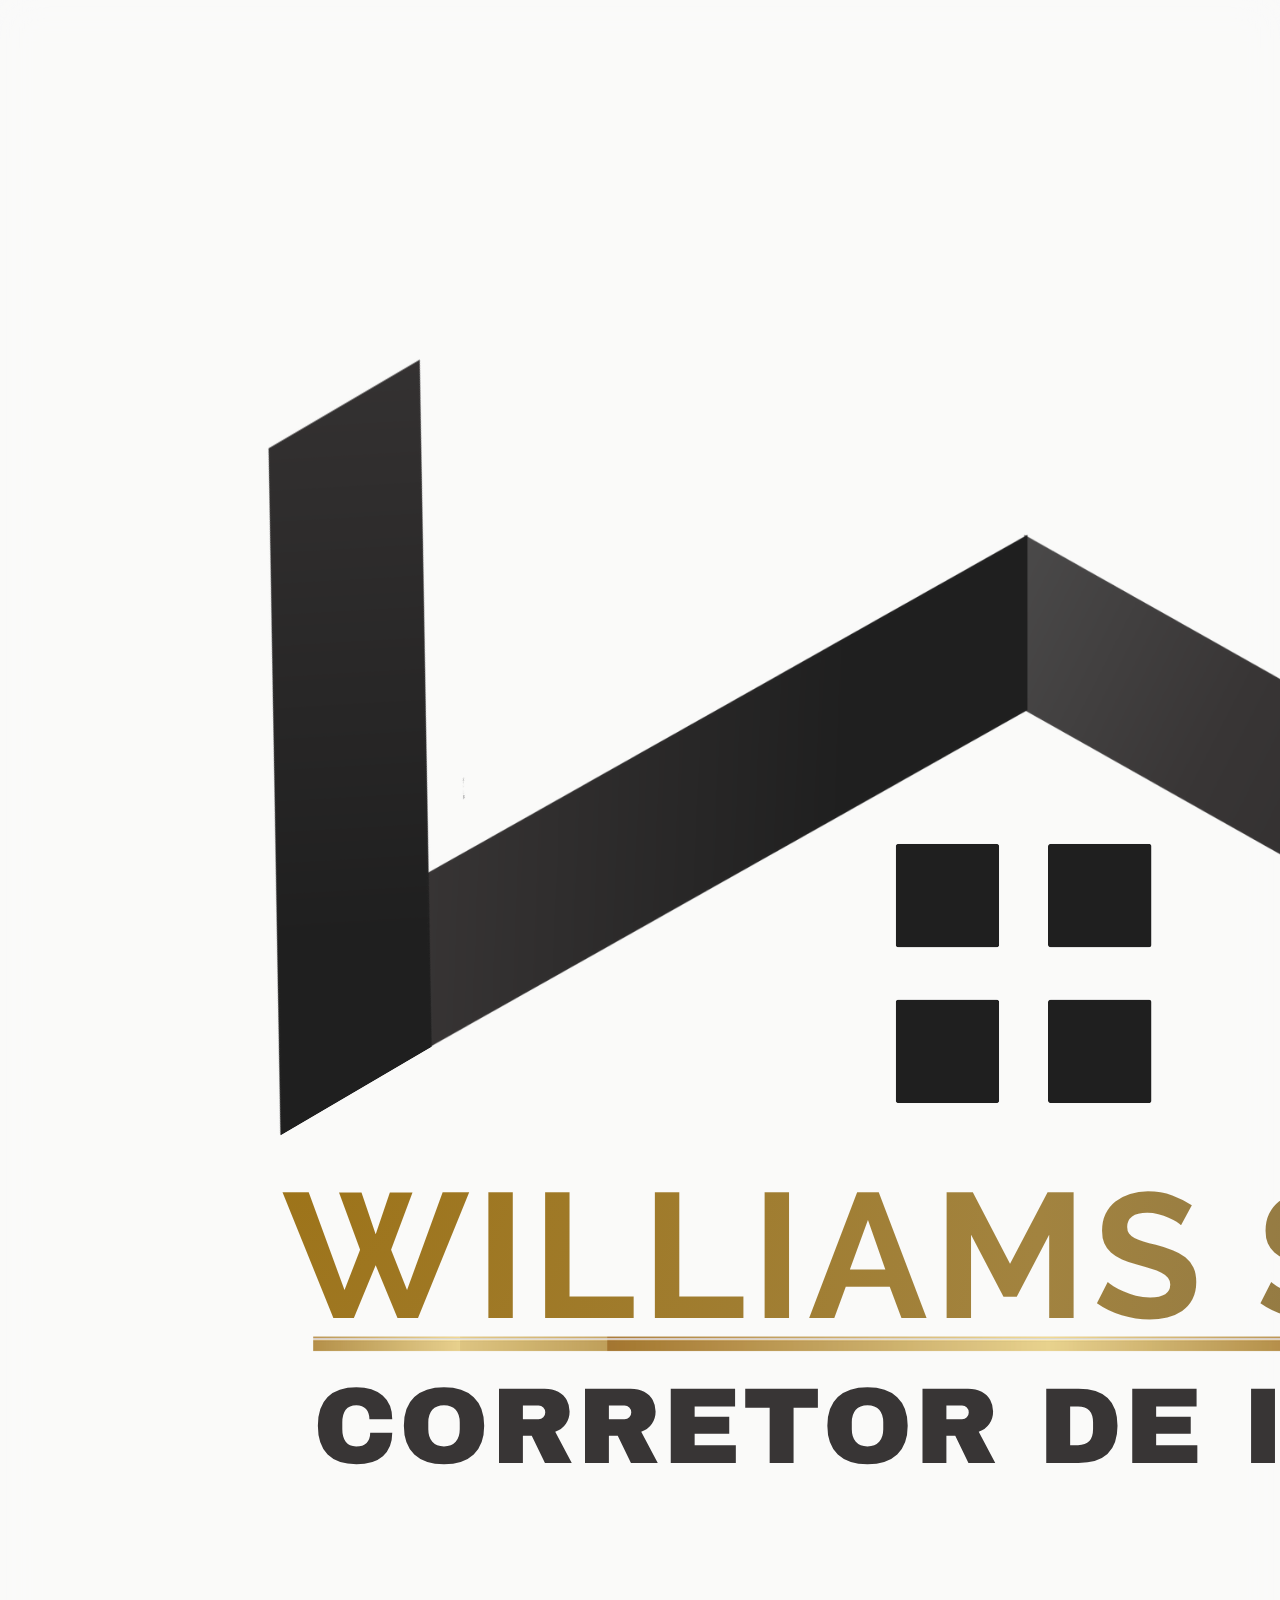
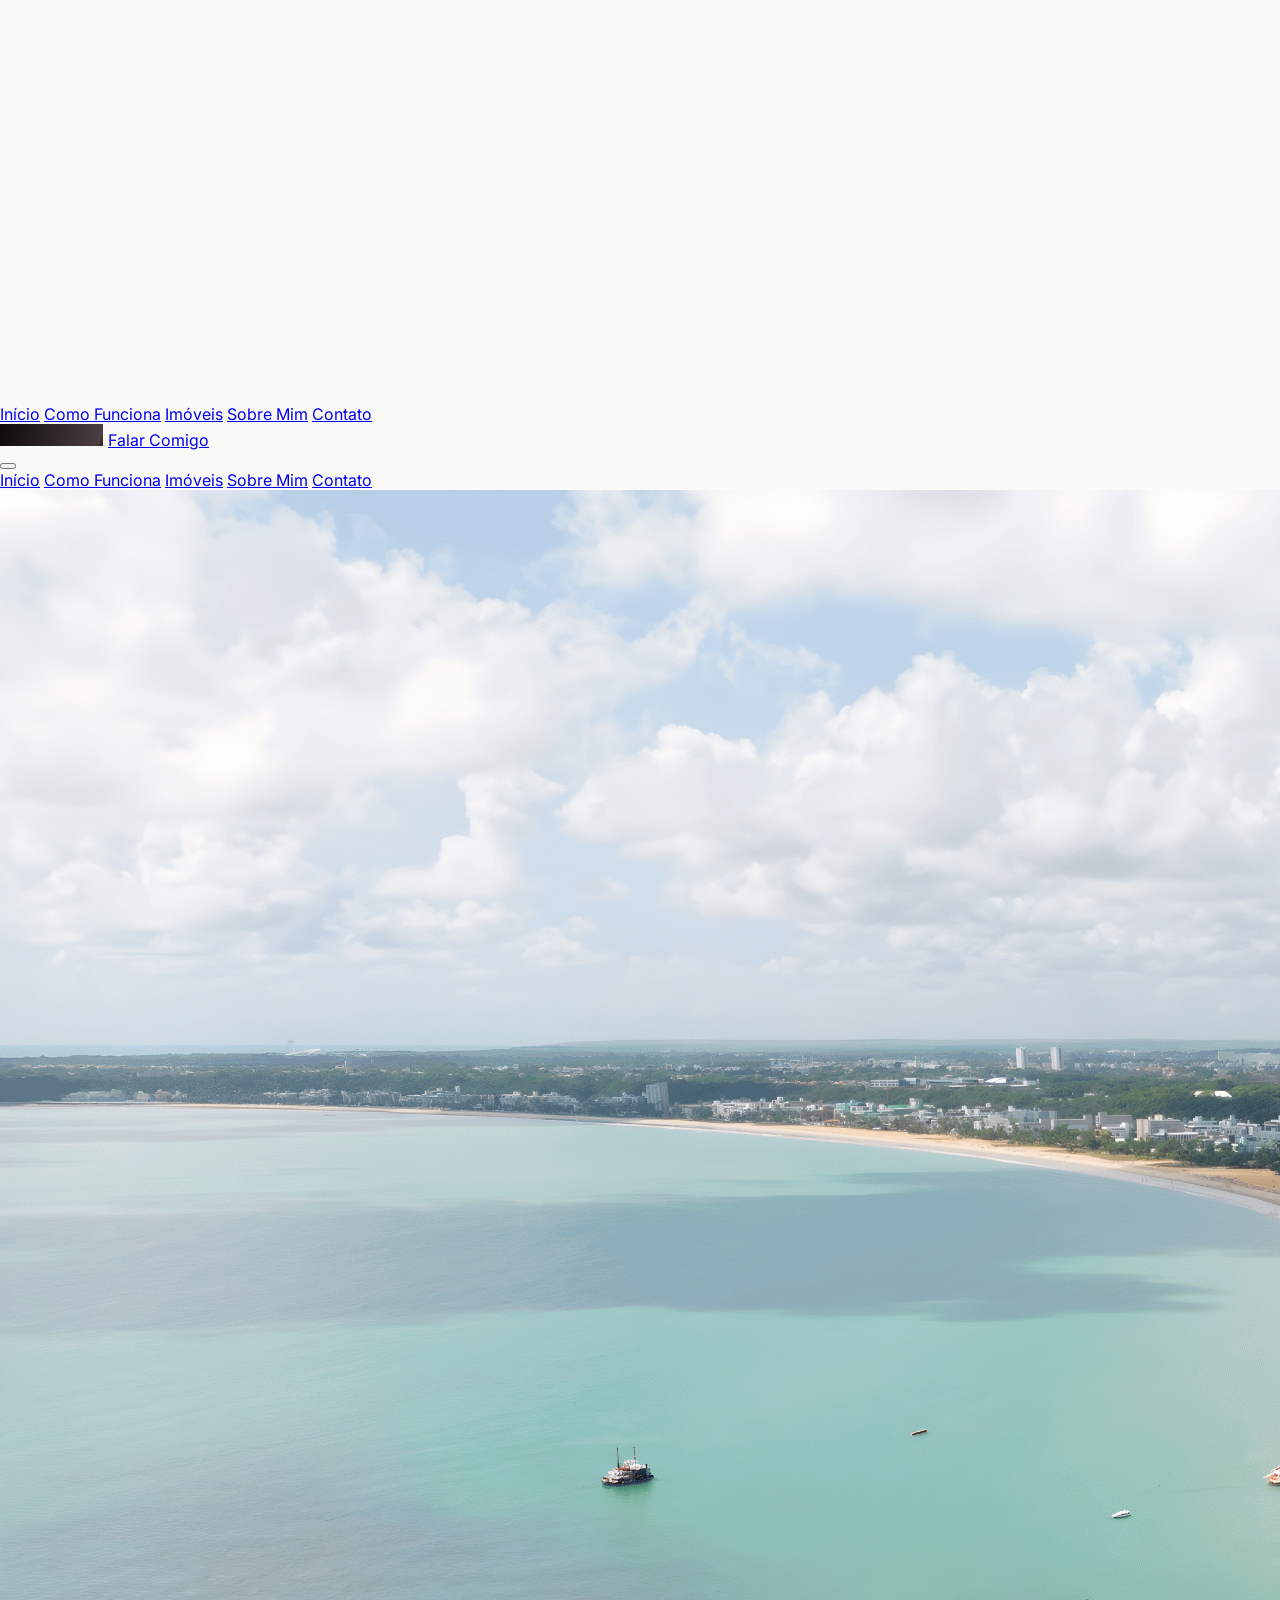
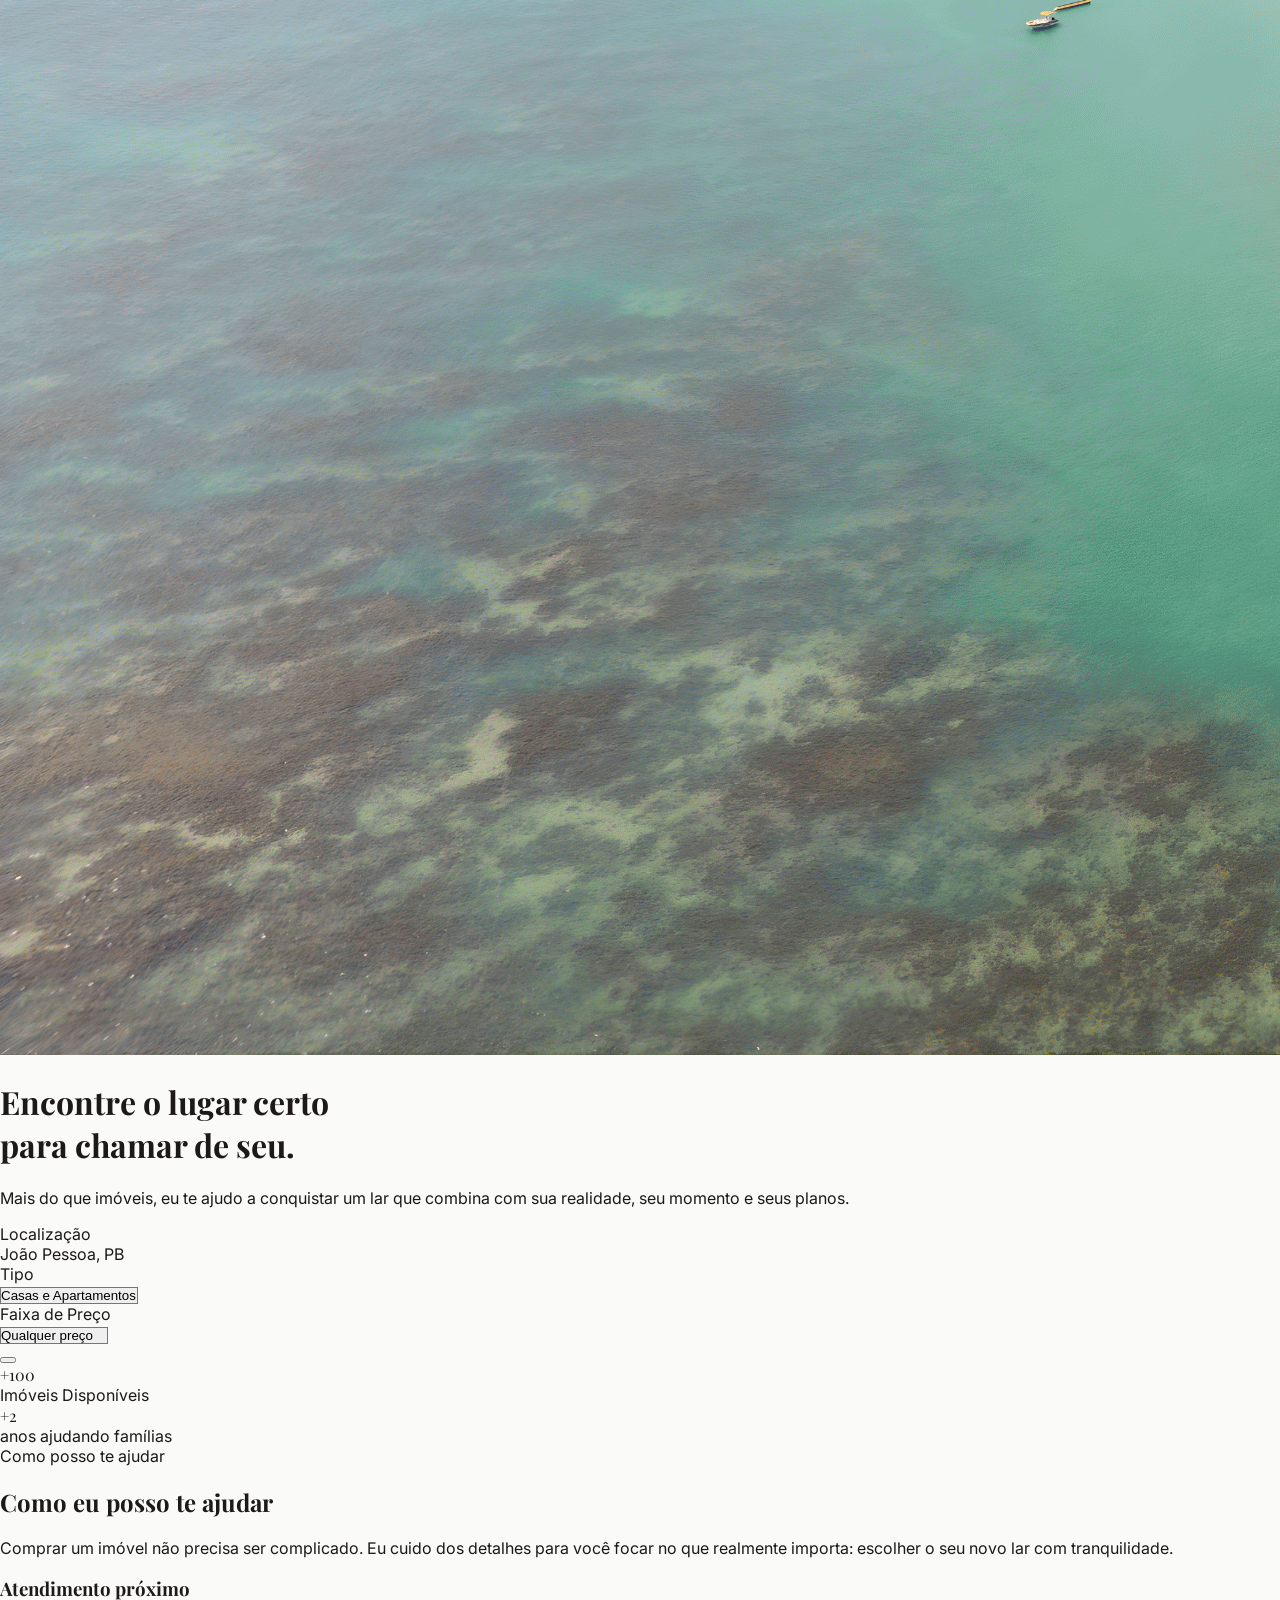
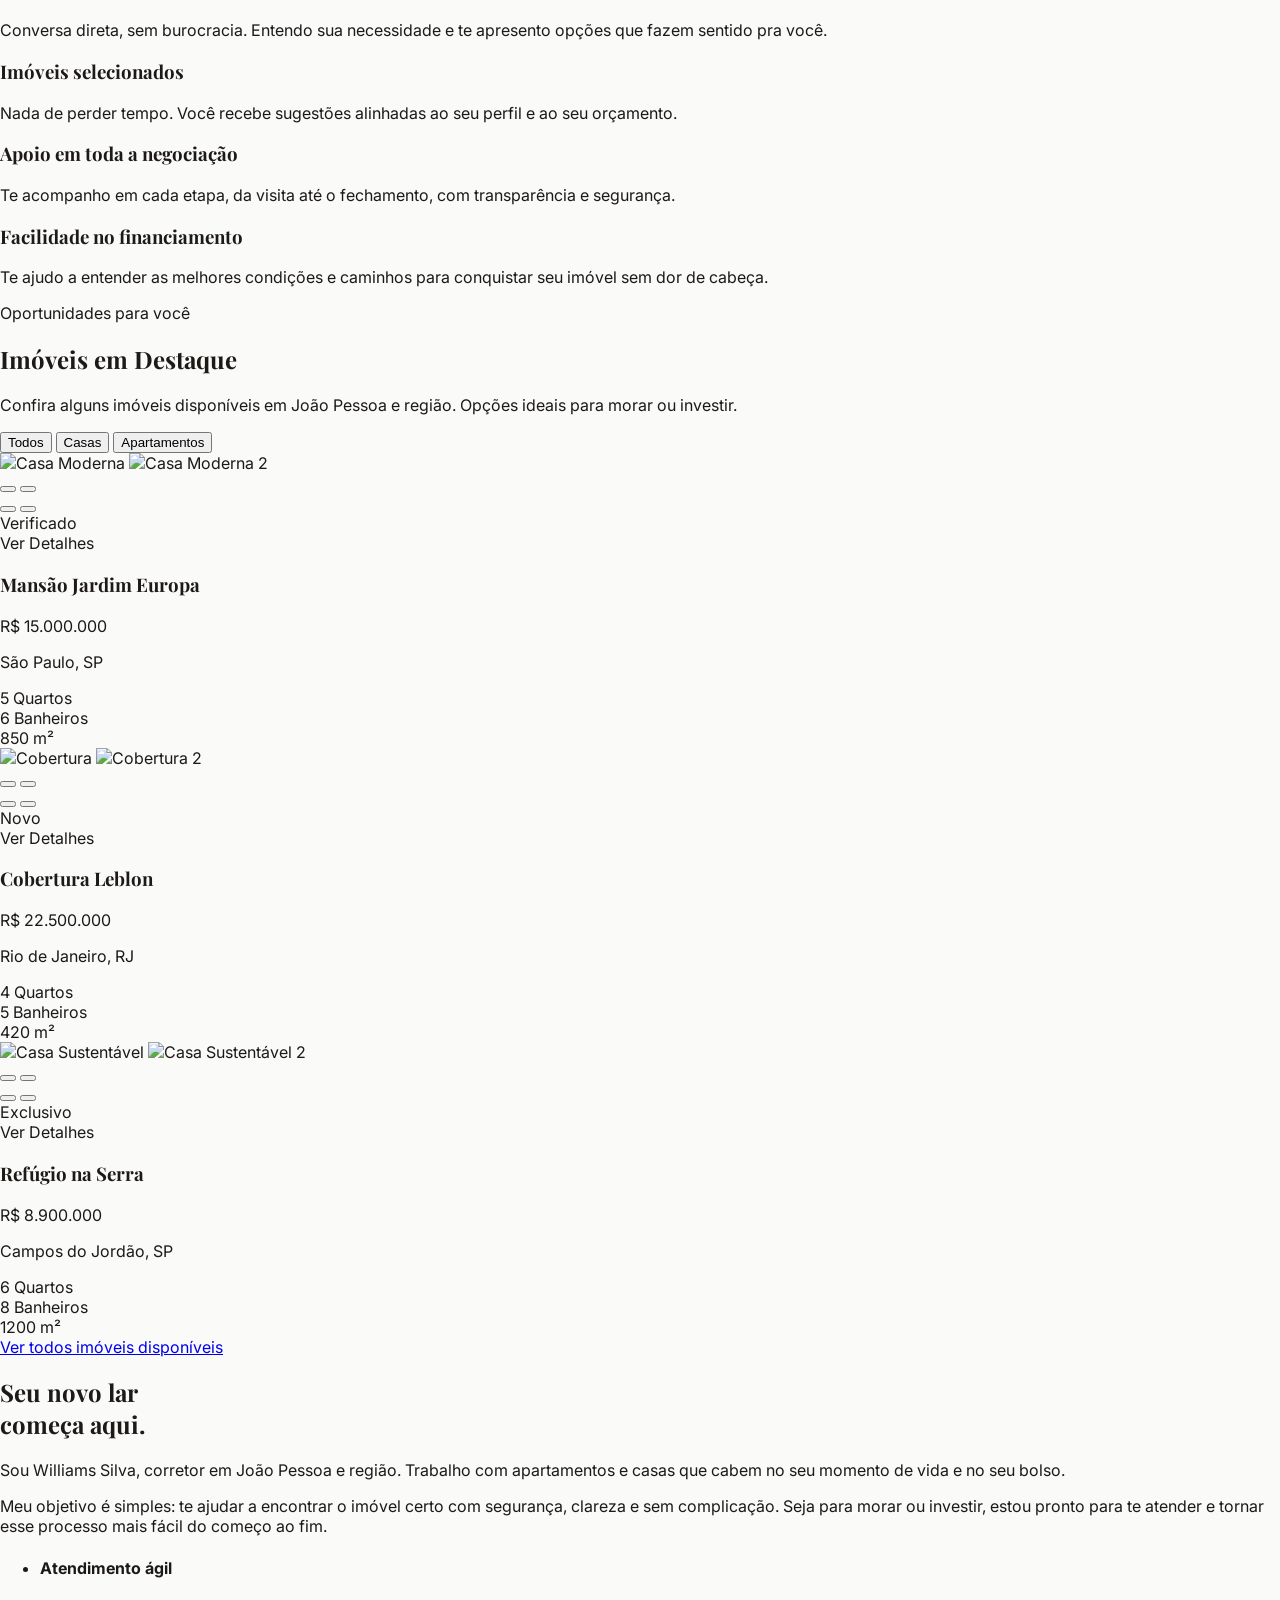
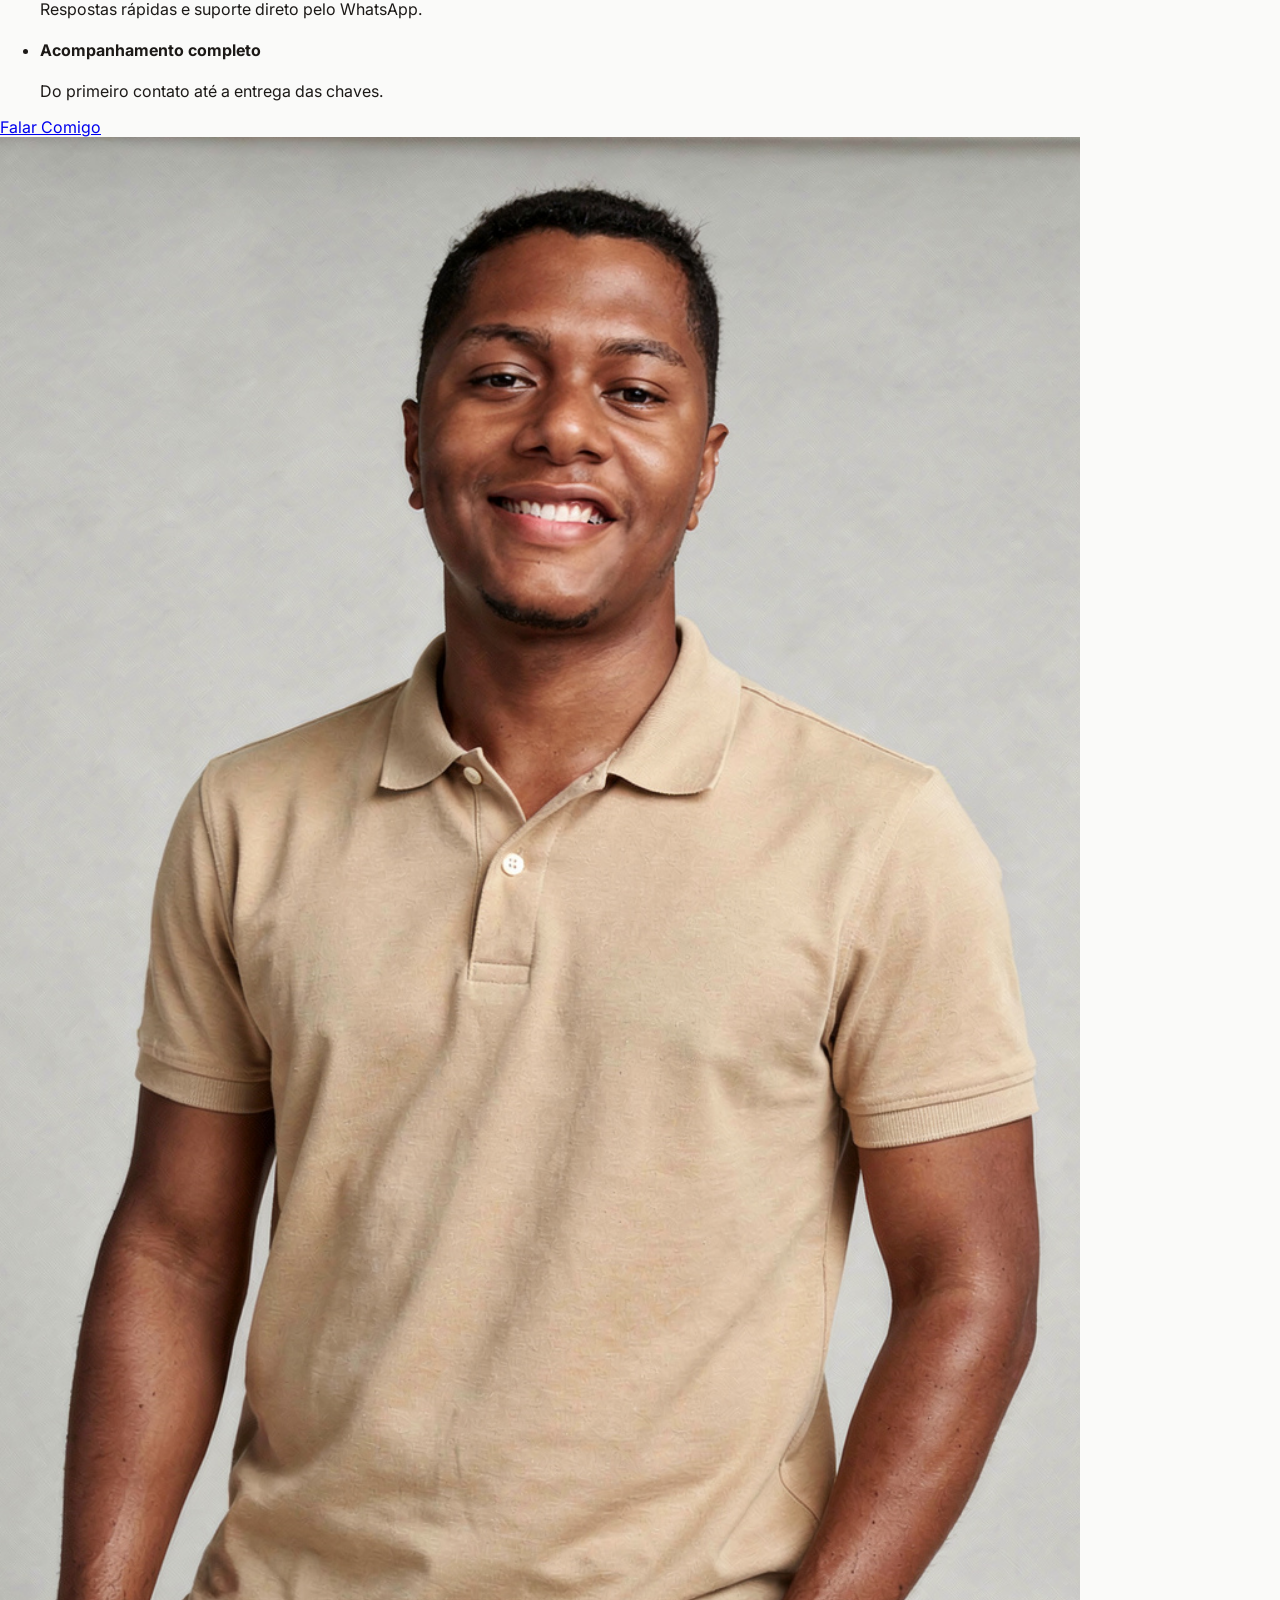
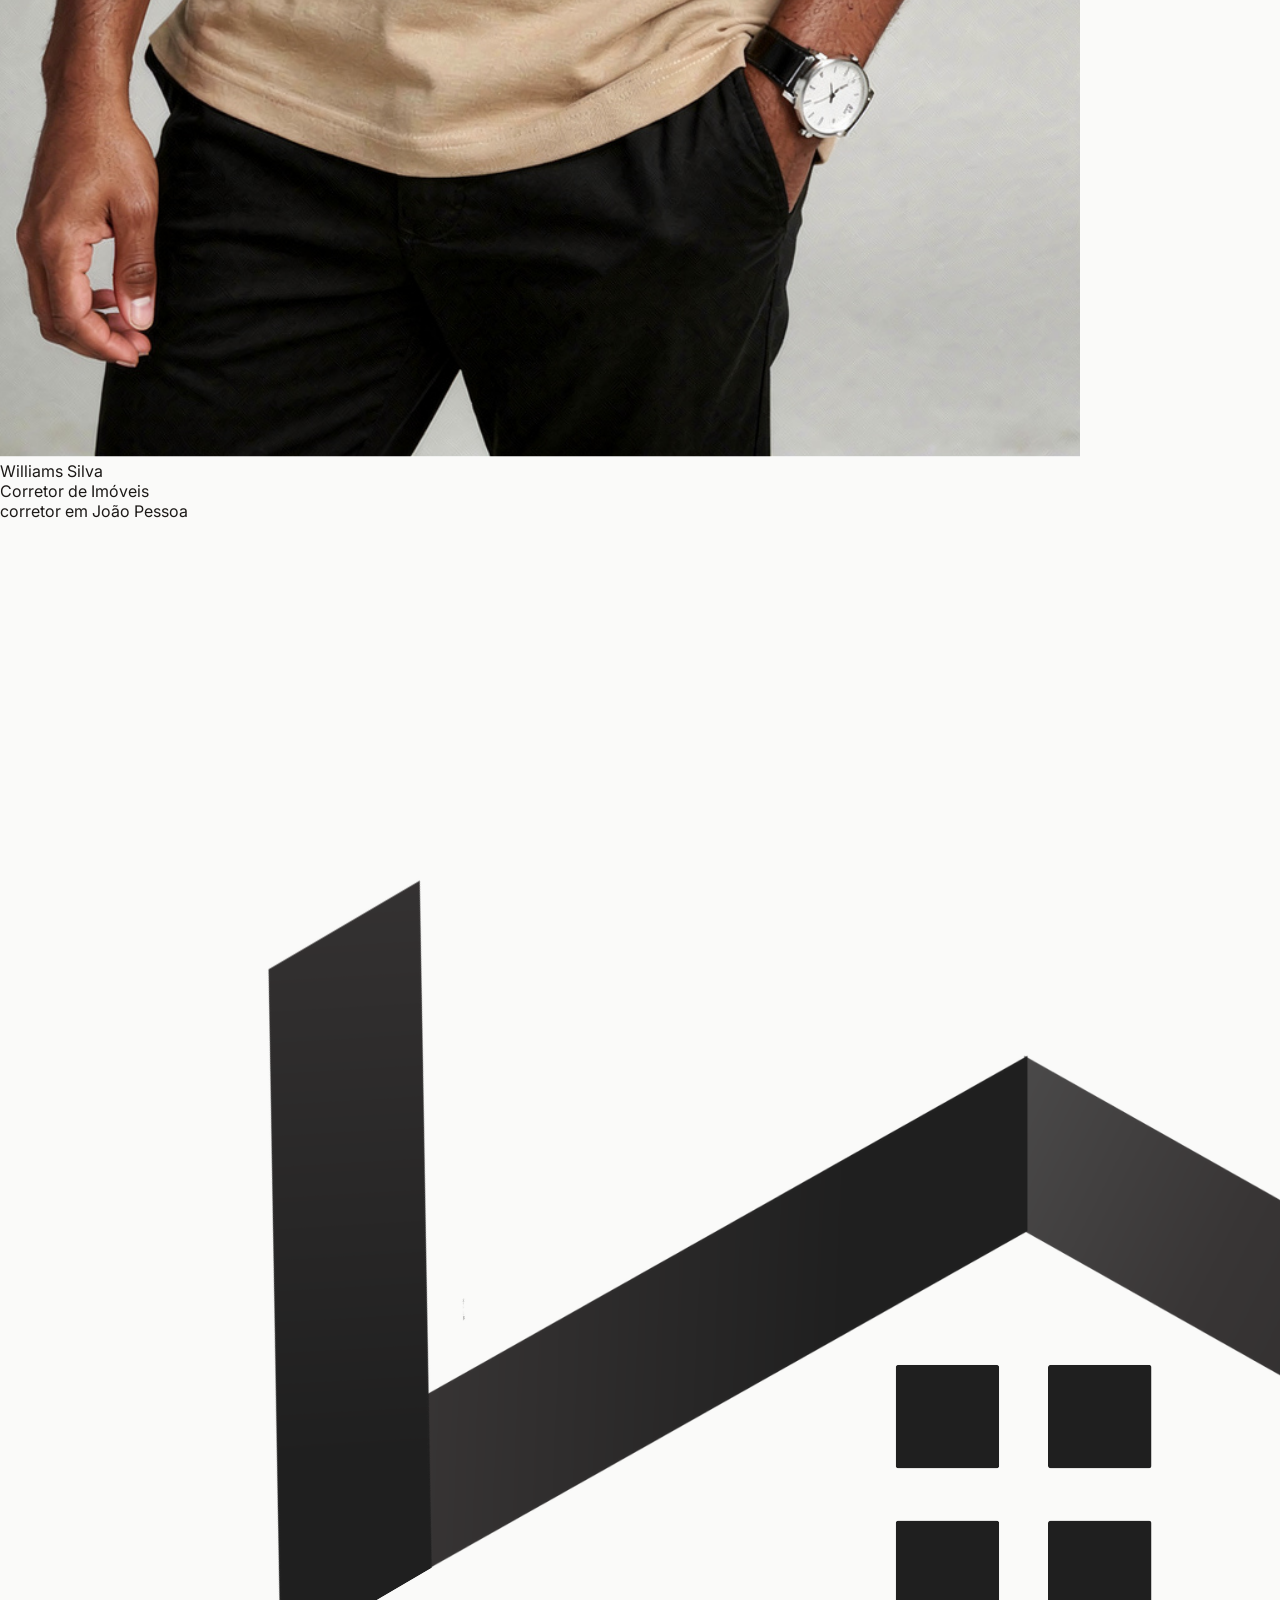
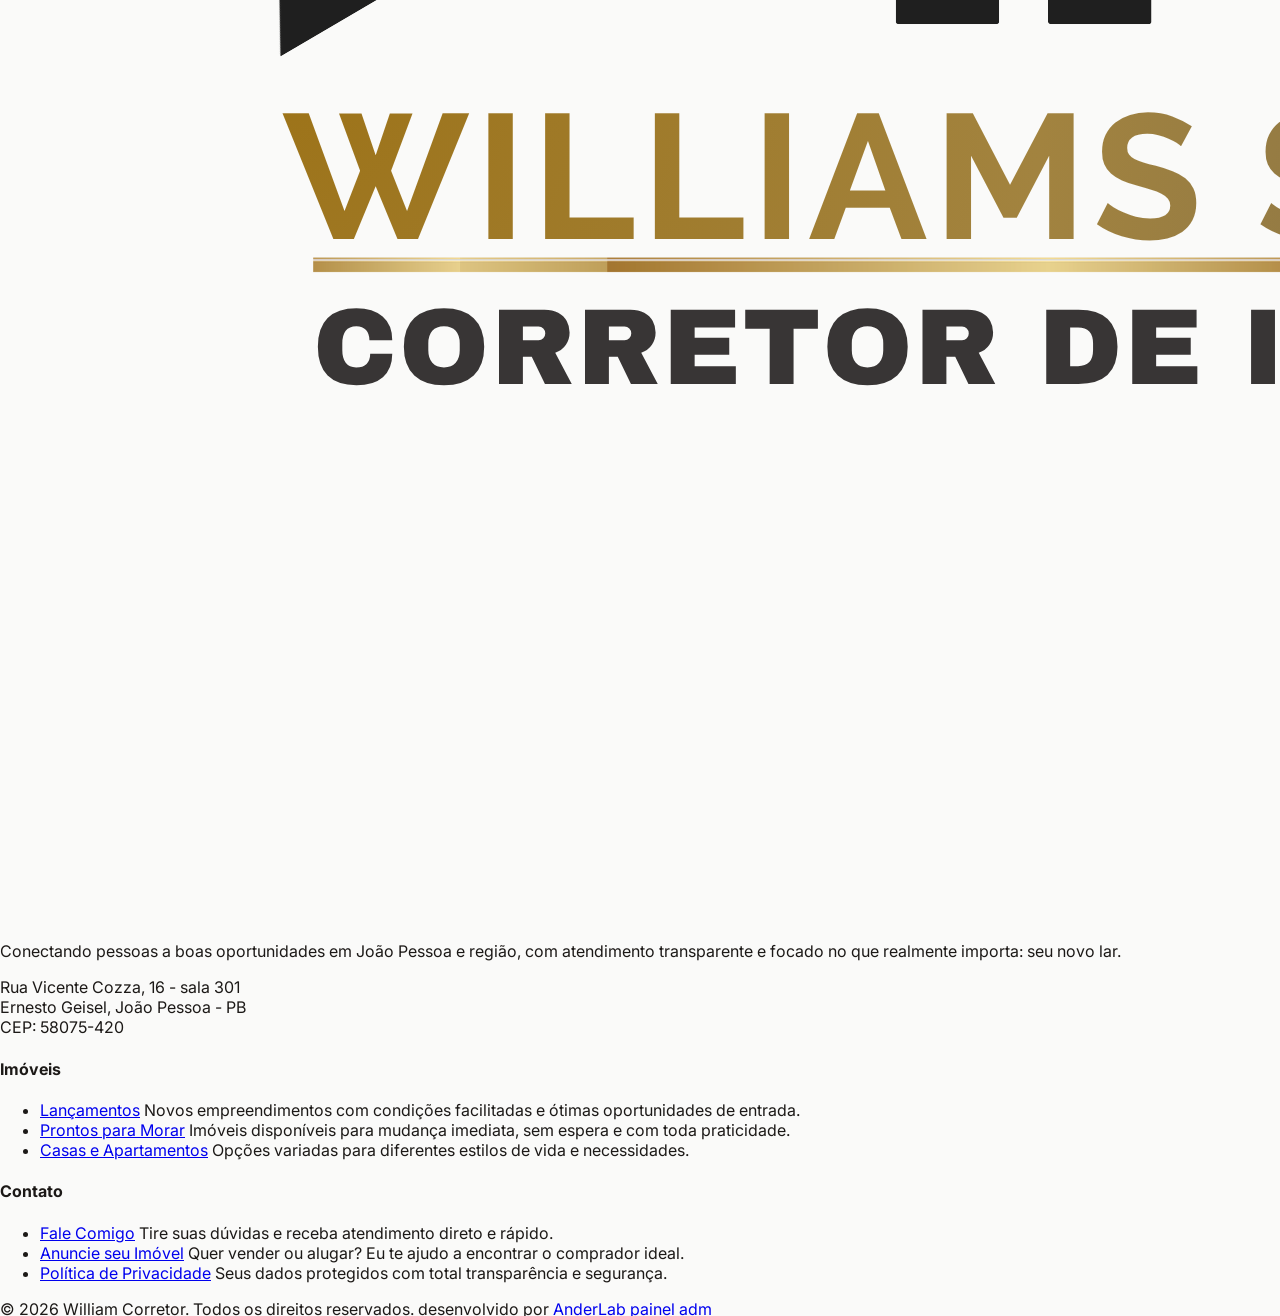
==== commit bba5b6b3: "Correção de artefatos visuais na imagem do iPhone" ====
--- a/index.html
+++ b/index.html
@@ -437,12 +437,12 @@
         
         <!-- UI Demo / Phone Envelope -->
         <div class="lg:w-7/12 relative flex justify-center lg:justify-end">
-          <div class="relative w-[340px] h-[680px] bg-[#0c0a09] rounded-[56px] border-[8px] border-[#292524] shadow-2xl overflow-hidden rotate-[-6deg] hover:rotate-0 transition-all duration-700 ring-1 ring-white/10">
+          <div class="relative w-[340px] h-[680px] bg-[#0c0a09] rounded-[56px] border-[8px] border-[#292524] shadow-2xl overflow-hidden rotate-[-6deg] hover:rotate-0 transition-all duration-700 ring-1 ring-white/10" style="will-change: transform; -webkit-backface-visibility: hidden; backface-visibility: hidden;">
             <!-- Notch -->
             <div class="absolute top-0 left-1/2 -translate-x-1/2 w-32 h-8 bg-black rounded-b-2xl z-20"></div>
             
             <!-- App Screen -->
-            <div class="w-full h-full bg-[#FAFAF9] relative overflow-hidden flex flex-col">
+            <div class="w-full h-full bg-[#FAFAF9] relative overflow-hidden flex flex-col" style="background: #FAFAF9;">
               <!-- Background -->
               <div class="absolute inset-0 z-0">
                 <img class="w-full h-full object-cover" src="imagens/willcorretor.png" alt="William Corretor" />
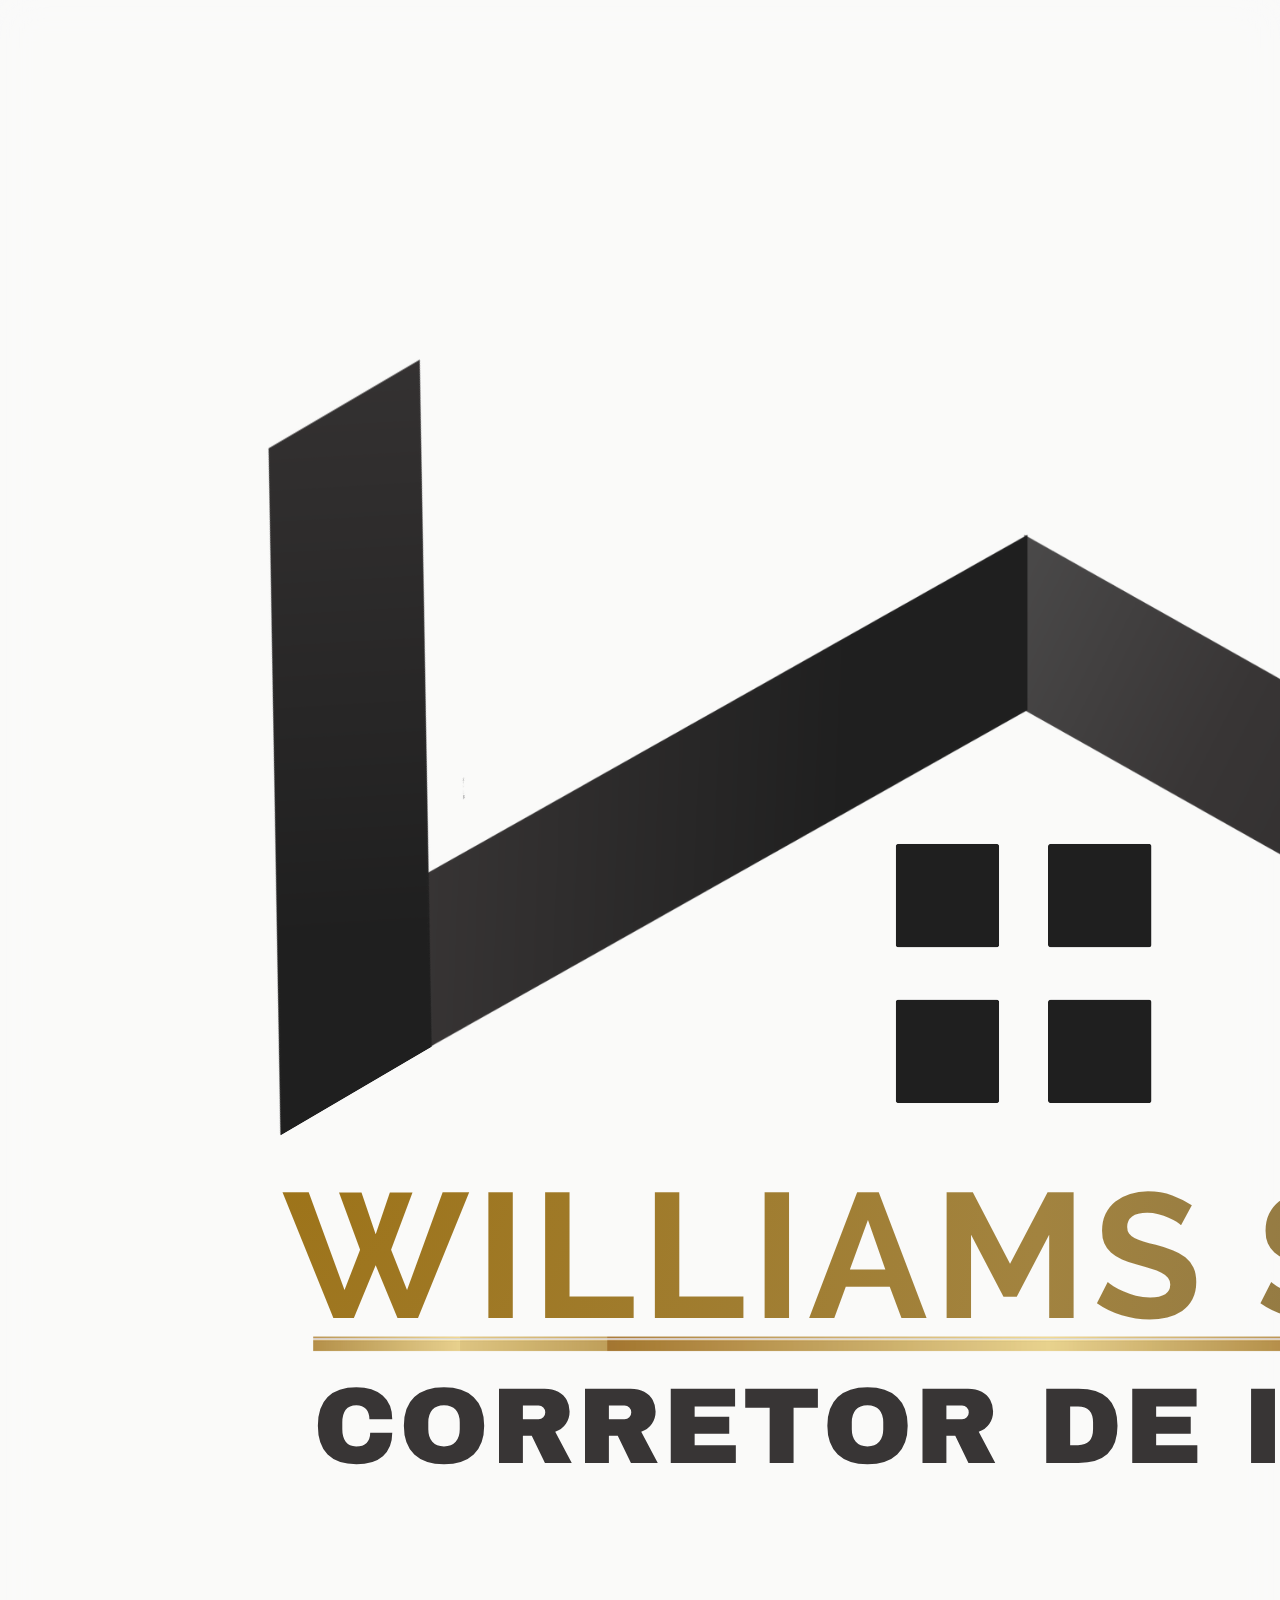
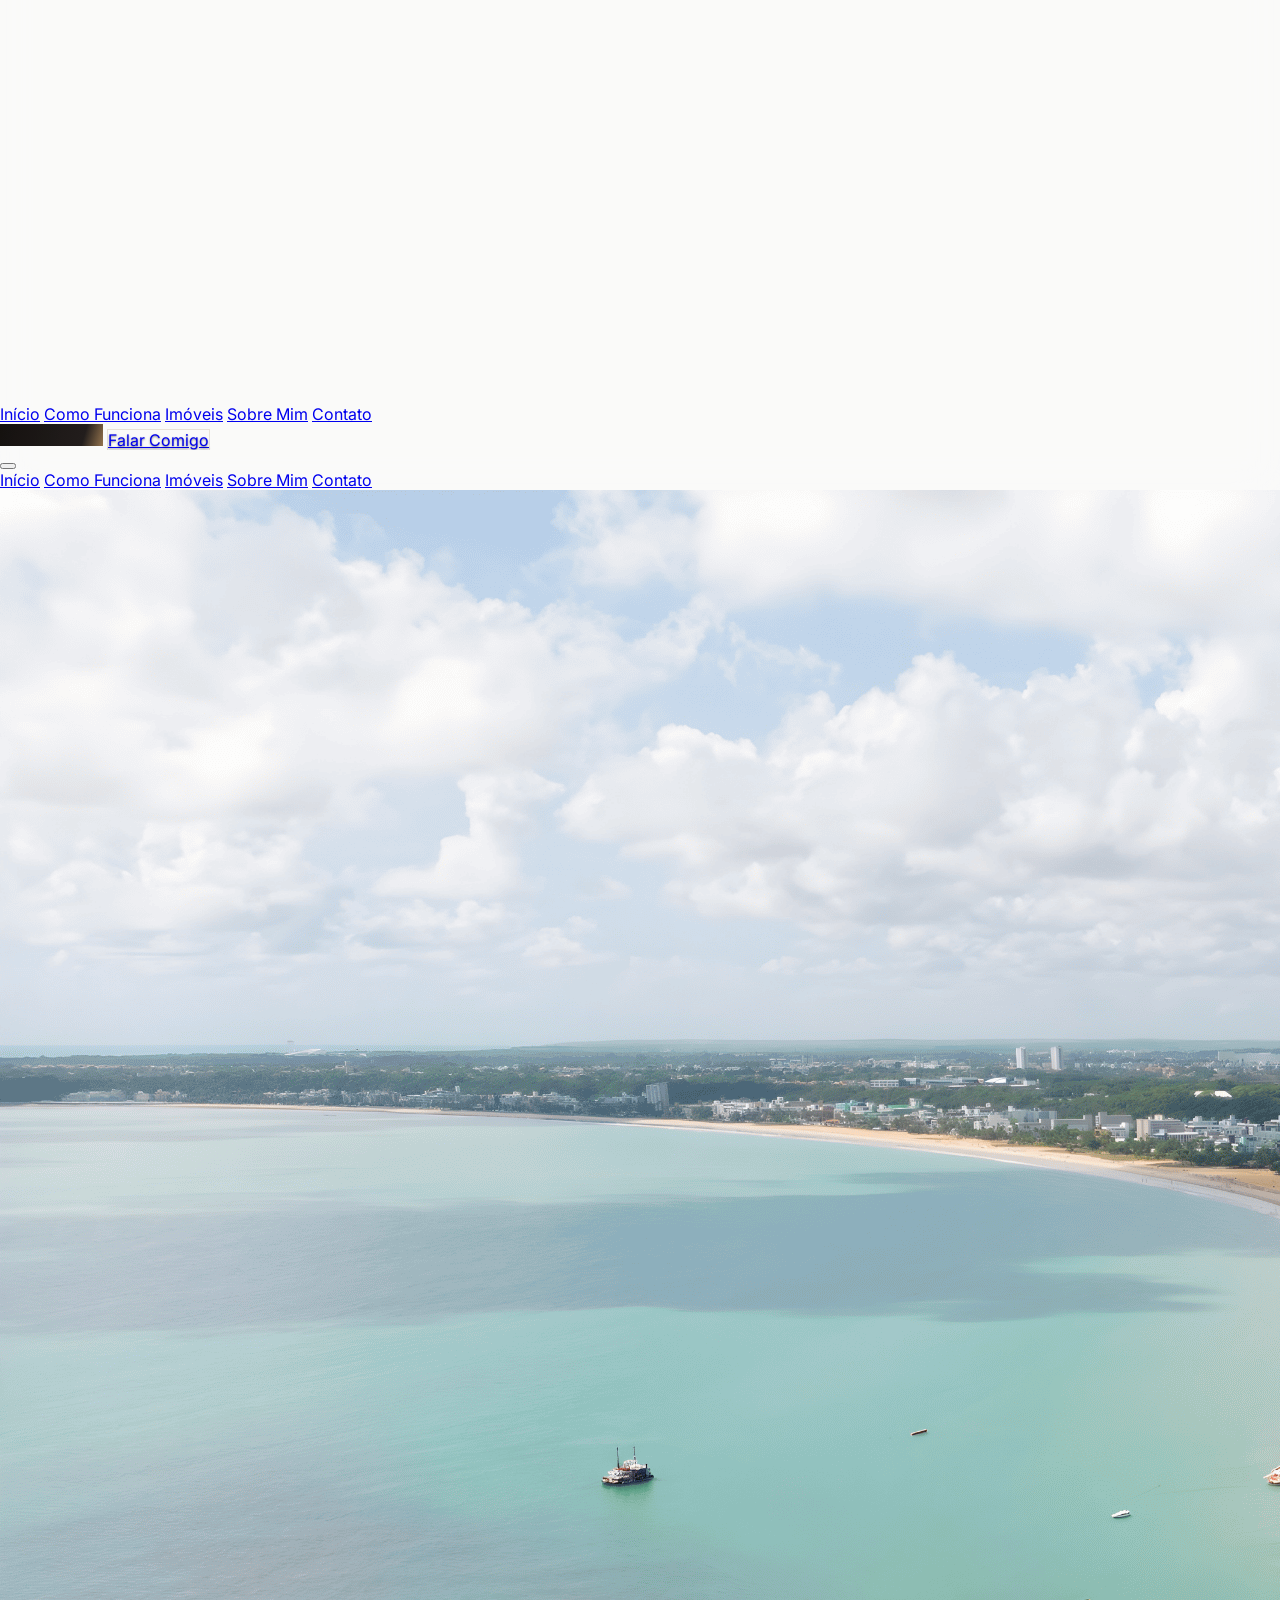
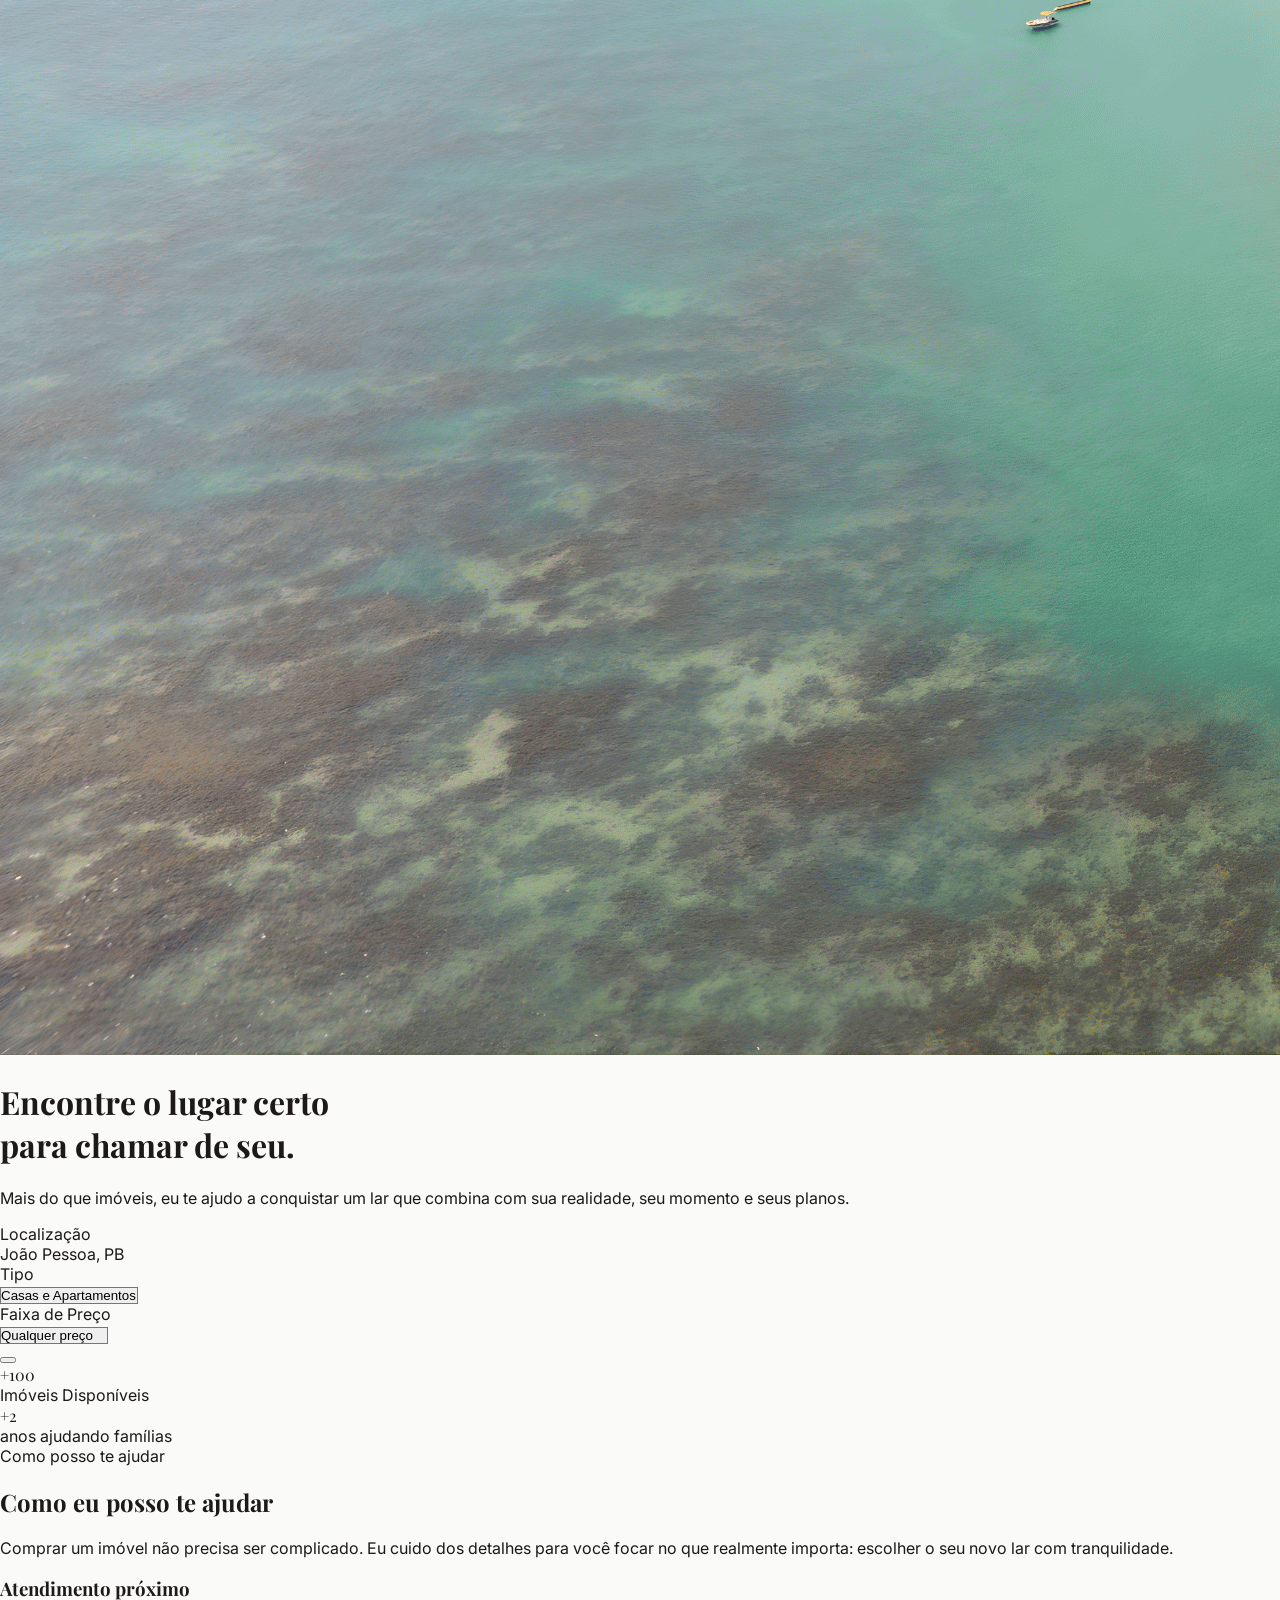
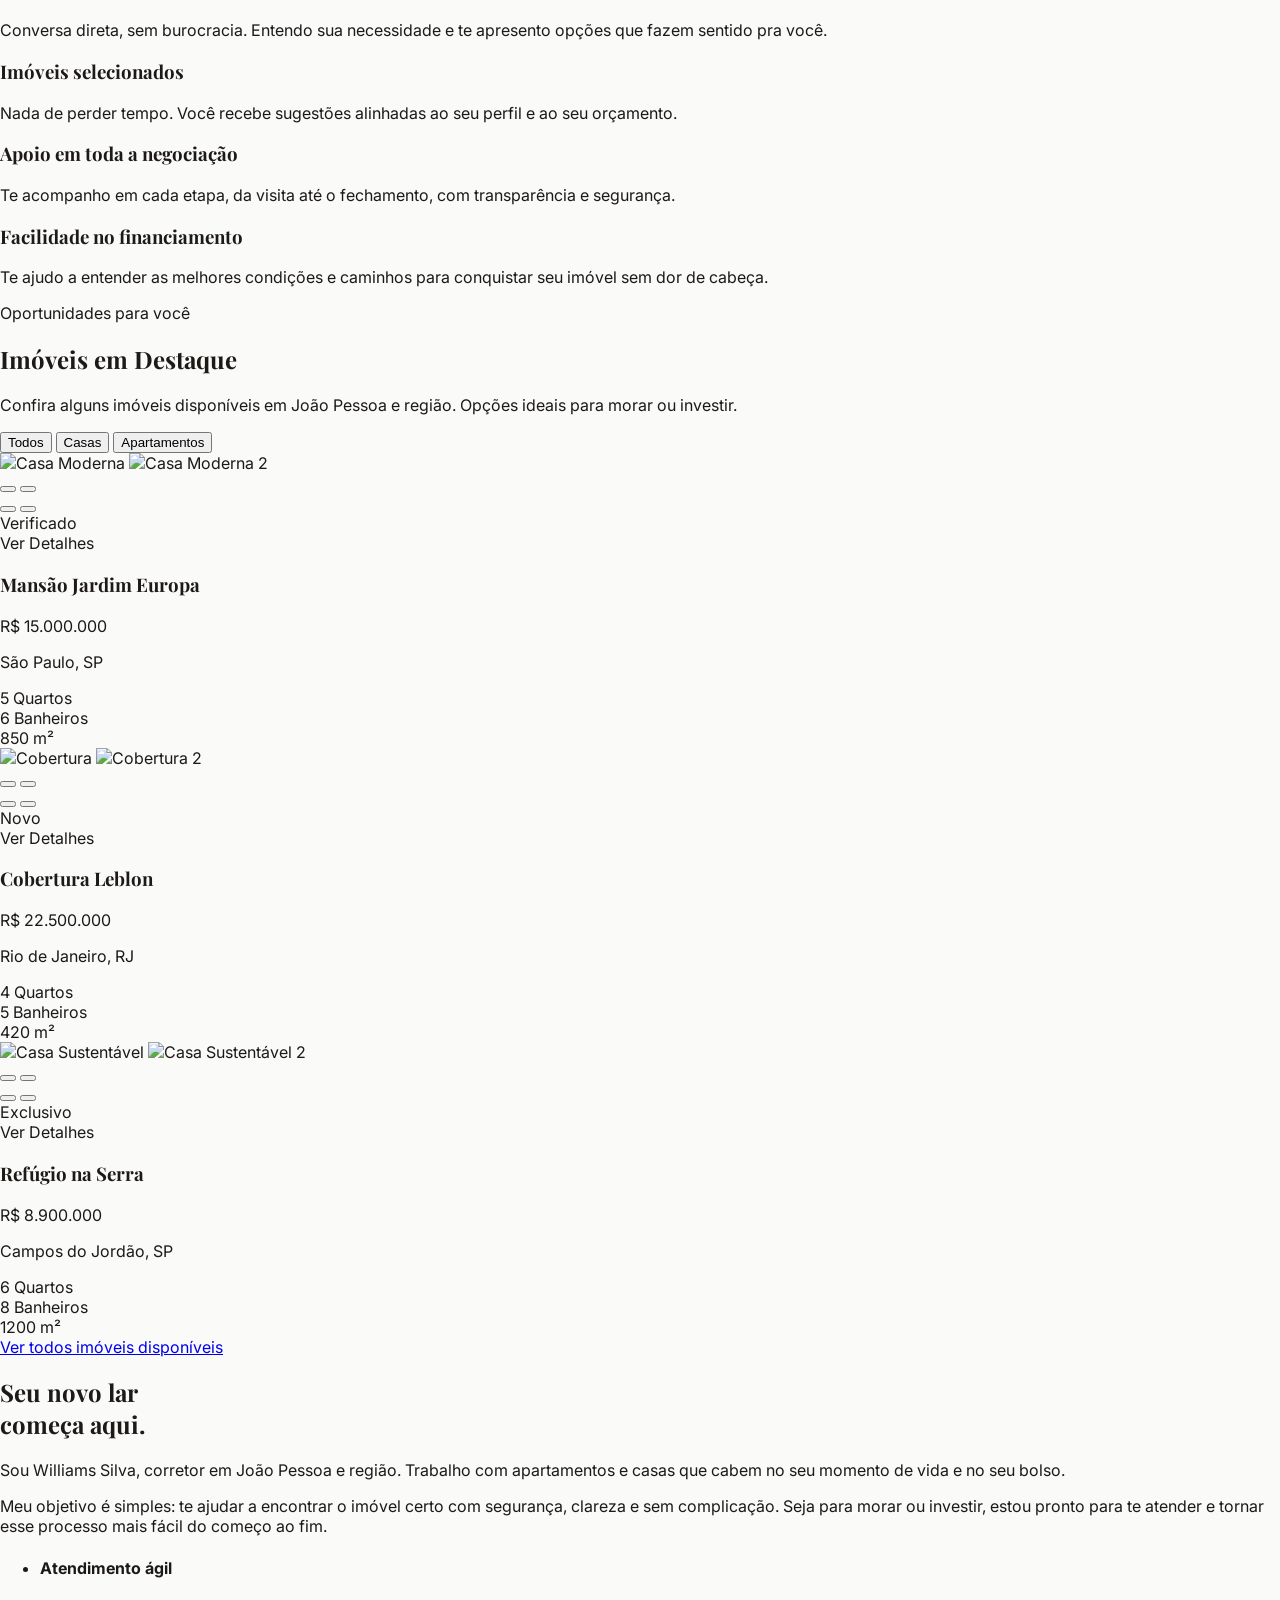
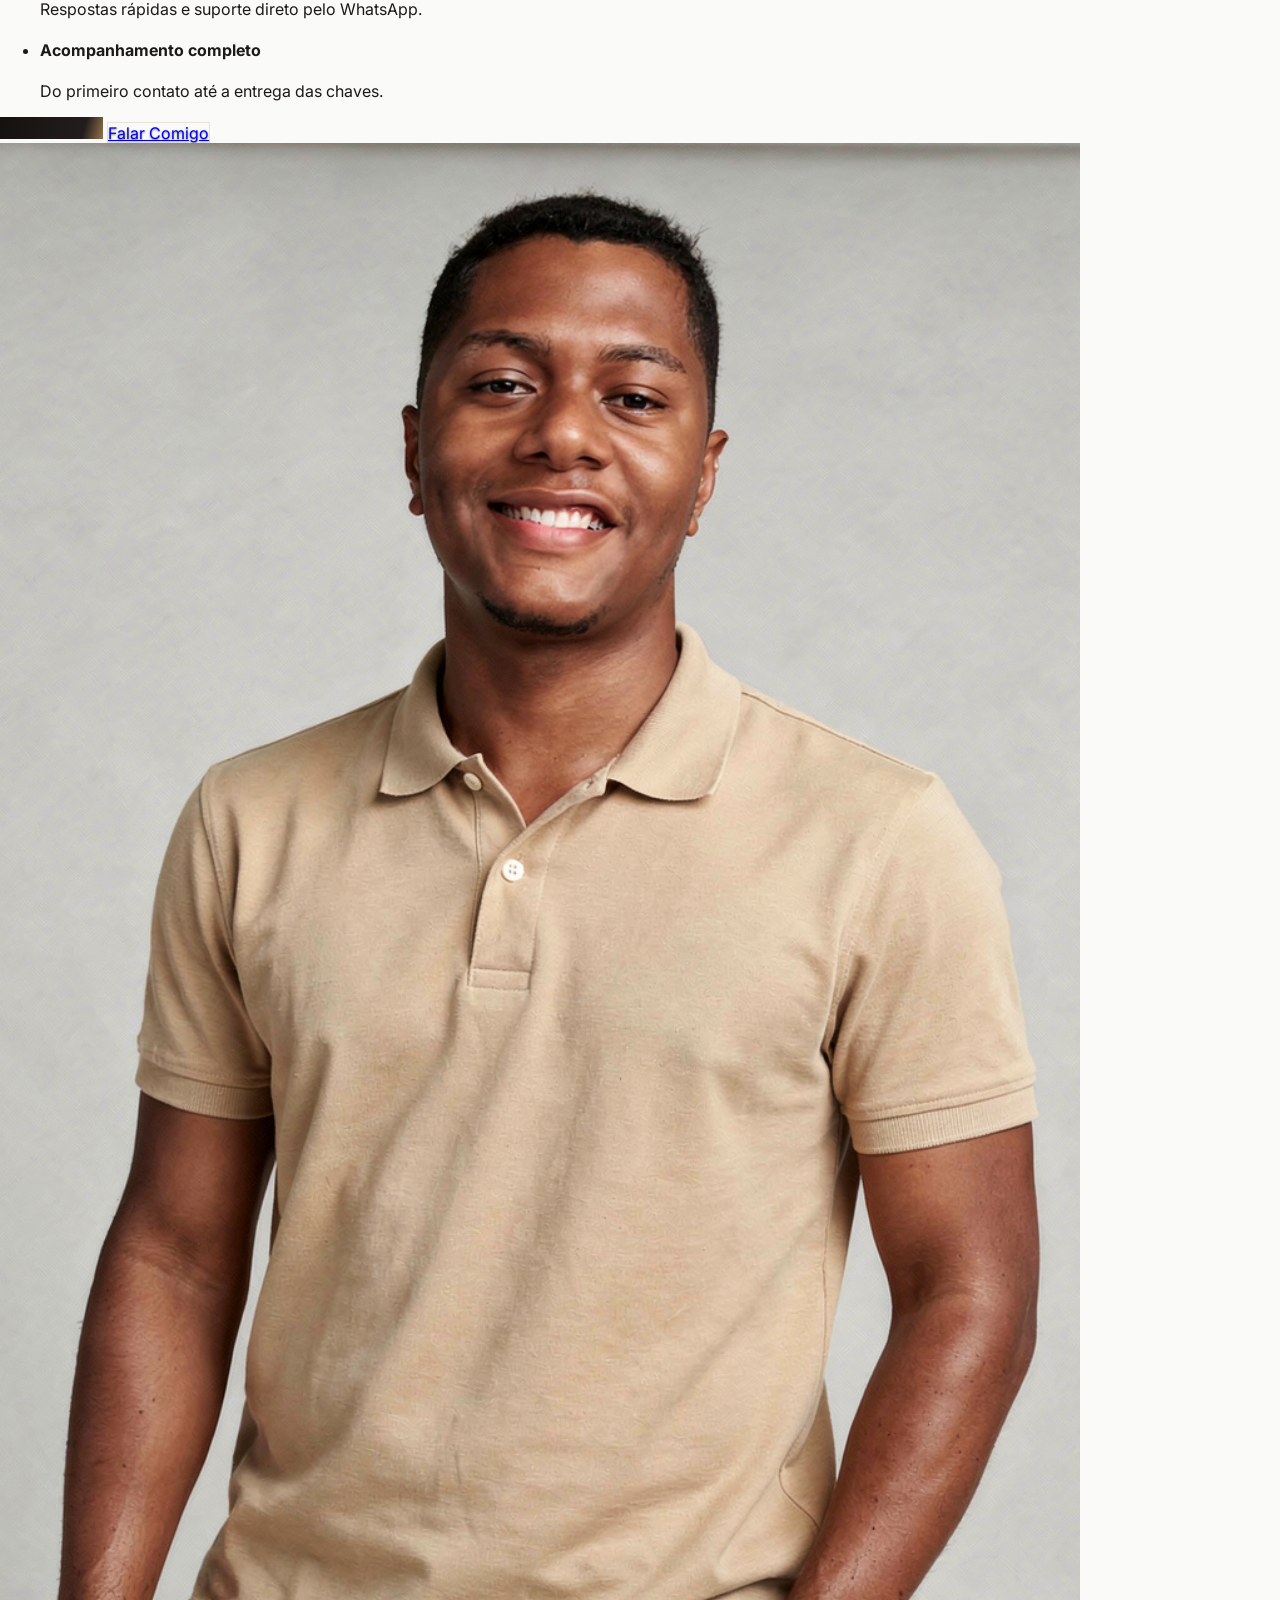
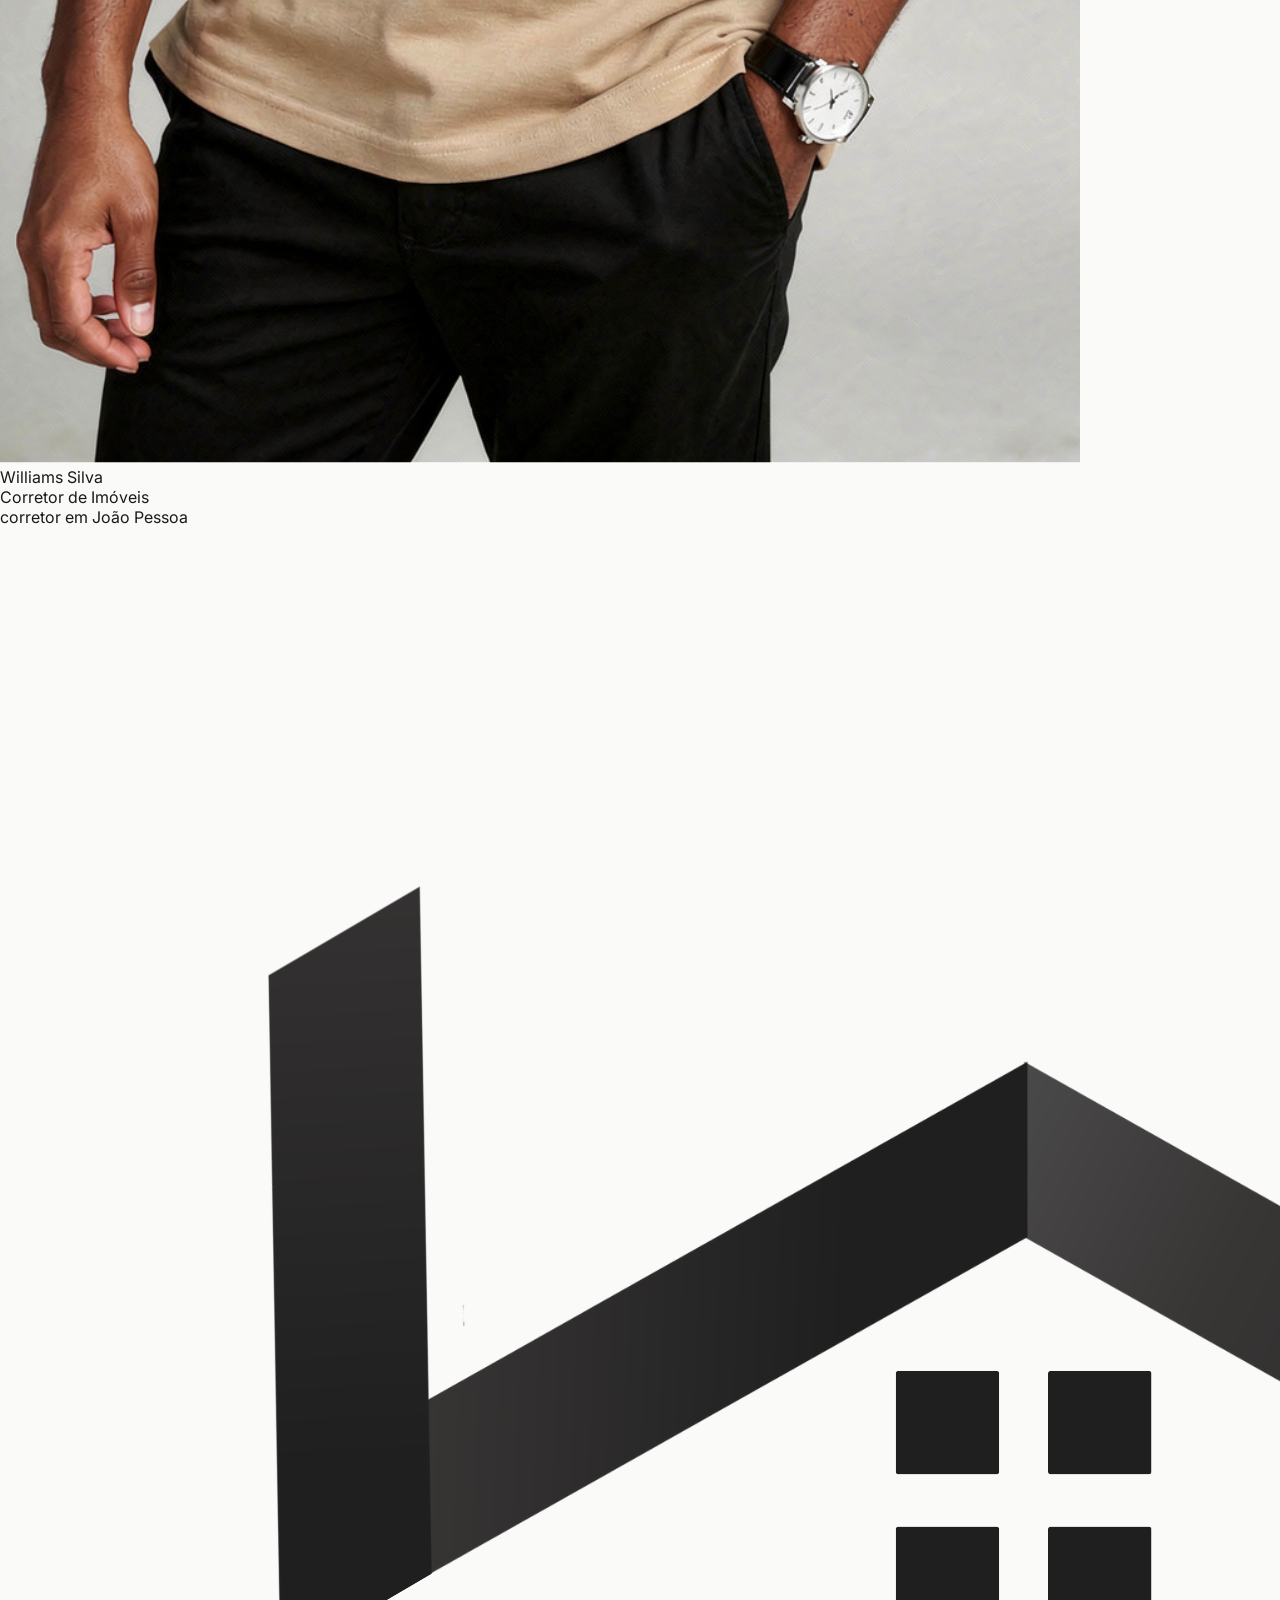
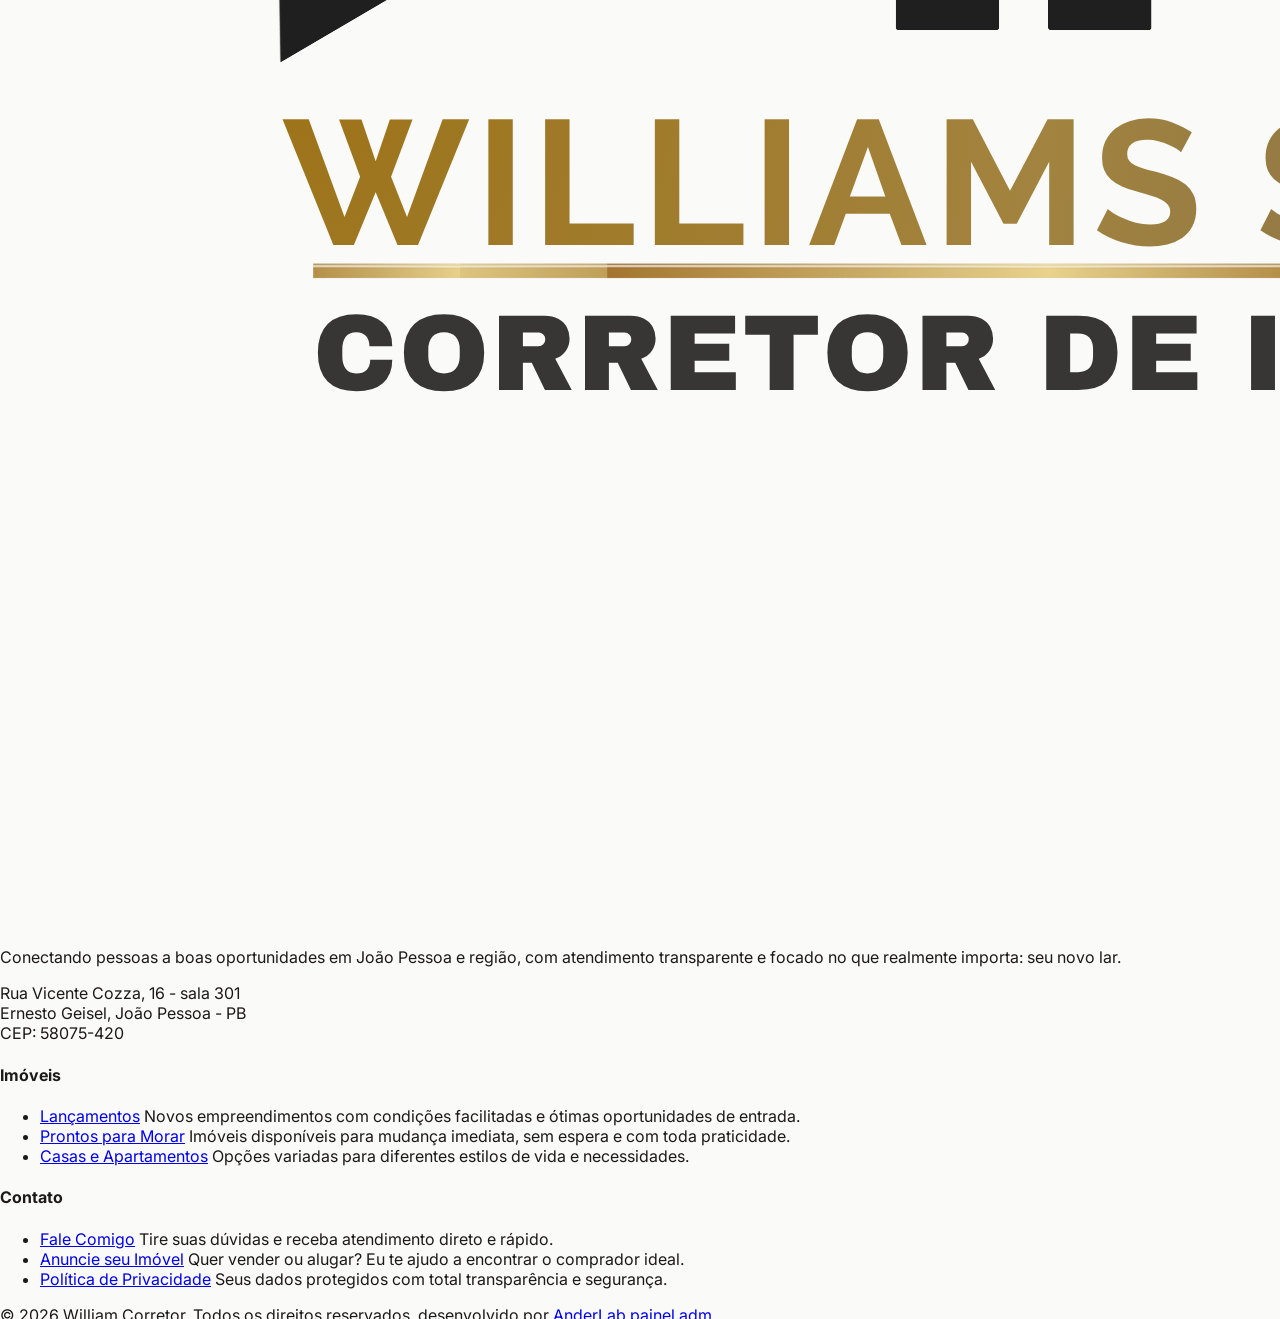
==== commit 0298718c: "Atualização do site: ajustes diversos" ====
--- a/index.html
+++ b/index.html
@@ -37,9 +37,9 @@
       
       <!-- CTA -->
       <div class="flex items-center gap-4">
-        <div class="relative inline-block liquid-metal-container header-liquid-metal hidden md:inline-block">
+        <div class="relative inline-block liquid-metal-container header-liquid-metal hidden md:inline-block rounded-full shadow-2xl">
           <canvas class="liquidMetalCanvas absolute top-0 left-0 rounded-full w-full h-full z-10 pointer-events-none"></canvas>
-          <a href="http://wa.me/5583921518262" target="_blank" class="liquidMetalButton relative z-20 inline-flex items-center justify-center rounded-full bg-transparent text-[#FAFAF9] px-6 py-3 cursor-pointer overflow-hidden text-sm font-semibold hover:text-white transition-all" style="width: 151px; height: 42px; border: 1px solid rgba(255,255,255,0.1);">
+          <a href="http://wa.me/5583921518262" target="_blank" class="liquidMetalButton relative z-20 inline-flex items-center justify-center rounded-full bg-transparent text-[#FAFAF9] px-6 py-3 cursor-pointer overflow-hidden text-sm font-semibold hover:text-white transition-all" style="width: 151px; height: 42px; border: 1px solid rgba(161, 128, 88, 0.2);">
             Falar Comigo
           </a>
         </div>
@@ -429,9 +429,12 @@
           </ul>
           
           <div class="flex gap-4">
-            <a href="http://wa.me/5583921518262" target="_blank" class="inline-flex items-center justify-center rounded-full bg-[#f8f3e7] text-[#1C1917] px-8 py-3.5 cursor-pointer overflow-hidden text-base font-bold shadow-md hover:bg-white transition-all whitespace-nowrap border border-black/5">
-              Falar Comigo
-            </a>
+            <div class="relative inline-block liquid-metal-container header-liquid-metal rounded-full shadow-2xl">
+              <canvas class="liquidMetalCanvas absolute top-0 left-0 rounded-full w-full h-full z-10 pointer-events-none"></canvas>
+              <a href="http://wa.me/5583921518262" target="_blank" class="liquidMetalButton relative z-20 inline-flex items-center justify-center rounded-full bg-transparent text-[#FAFAF9] px-8 py-3.5 cursor-pointer overflow-hidden text-base font-bold transition-all" style="min-width: 180px; height: 52px; border: 1px solid rgba(161, 128, 88, 0.2);">
+                Falar Comigo
+              </a>
+            </div>
           </div>
         </div>
         
@@ -593,33 +596,37 @@
           return;
         }
         
-        offset += isHeader ? 0.008 : 0.005; // Slightly faster for header to see the liquid
+        offset += isHeader ? 0.008 : 0.005; // Velocidade suavizada, mas perceptível
         const ctx = canvas.getContext('2d');
-        const gradient = ctx.createLinearGradient(0, 0, canvas.width, canvas.height);
         
         if (isHeader) {
-          // Predominantly Dark Liquid for Header
-          const dark1 = '#0C0A09';
-          const dark2 = '#1C1917';
-          const fluidHint = '#4B3F3F';
-          
+          // Efeito de Metal Líquido Suave e Elegante para o Topo
+          const darkBase = '#1C1917';
+          const shineColor = '#A18058'; // Brilho dourado característico
           const wave = (Math.sin(offset) + 1) / 2;
-          gradient.addColorStop(0, dark1);
-          gradient.addColorStop(wave, fluidHint);
-          gradient.addColorStop(1, dark2);
+          
+          const gradient = ctx.createLinearGradient(0, 0, canvas.width, canvas.height);
+          gradient.addColorStop(0, darkBase);
+          gradient.addColorStop(Math.max(0, wave - 0.2), '#292524');
+          gradient.addColorStop(wave, shineColor);
+          gradient.addColorStop(Math.min(1, wave + 0.2), '#292524');
+          gradient.addColorStop(1, darkBase);
           
           ctx.fillStyle = gradient;
           ctx.clearRect(0, 0, canvas.width, canvas.height);
           
           ctx.save();
           ctx.translate(canvas.width/2, canvas.height/2);
-          ctx.rotate(Math.sin(offset * 0.5) * 0.2); // Liquid wave rotation
+          // Rotação sutil e contínua
+          ctx.rotate(Math.sin(offset * 0.5) * 0.15); 
+          ctx.scale(1.2, 1.2); // Leve ampliação para garantir cobertura total da borda arredondada
           ctx.translate(-canvas.width/2, -canvas.height/2);
-          ctx.fillRect(-canvas.width, -canvas.height, canvas.width * 3, canvas.height * 3);
+          ctx.fillRect(-canvas.width/2, -canvas.height/2, canvas.width * 2, canvas.height * 2);
           ctx.restore();
         } else {
-          // Liquid for "Sobre Mim"
-          const wave = (Math.sin(offset * 2) + 1) / 2;
+          // Liquid for "Sobre Mim" - Original smooth movement
+          const gradient = ctx.createLinearGradient(0, 0, canvas.width, canvas.height);
+          const wave = (Math.sin(offset * 1.5) + 1) / 2;
           const stopPos = 0.3 + wave * 0.4;
           
           gradient.addColorStop(0, colors[0]);
--- a/style.css
+++ b/style.css
@@ -96,3 +96,23 @@
 #search-type:focus, #search-price:focus {
   outline: none;
 }
+
+/* Liquid Metal Button Enhancements */
+.liquid-metal-container {
+  overflow: hidden;
+  transition: transform 0.5s cubic-bezier(0.23, 1, 0.32, 1), box-shadow 0.5s ease;
+}
+
+.liquid-metal-container:hover {
+  transform: translateY(-5px) scale(1.02);
+  box-shadow: 0 25px 50px -12px rgba(0, 0, 0, 0.5), 0 10px 20px -5px rgba(161, 128, 88, 0.2);
+}
+
+.liquidMetalCanvas {
+  filter: contrast(110%) brightness(105%);
+  opacity: 1;
+}
+
+.liquidMetalButton {
+  text-shadow: 0 1px 2px rgba(0, 0, 0, 0.5);
+}
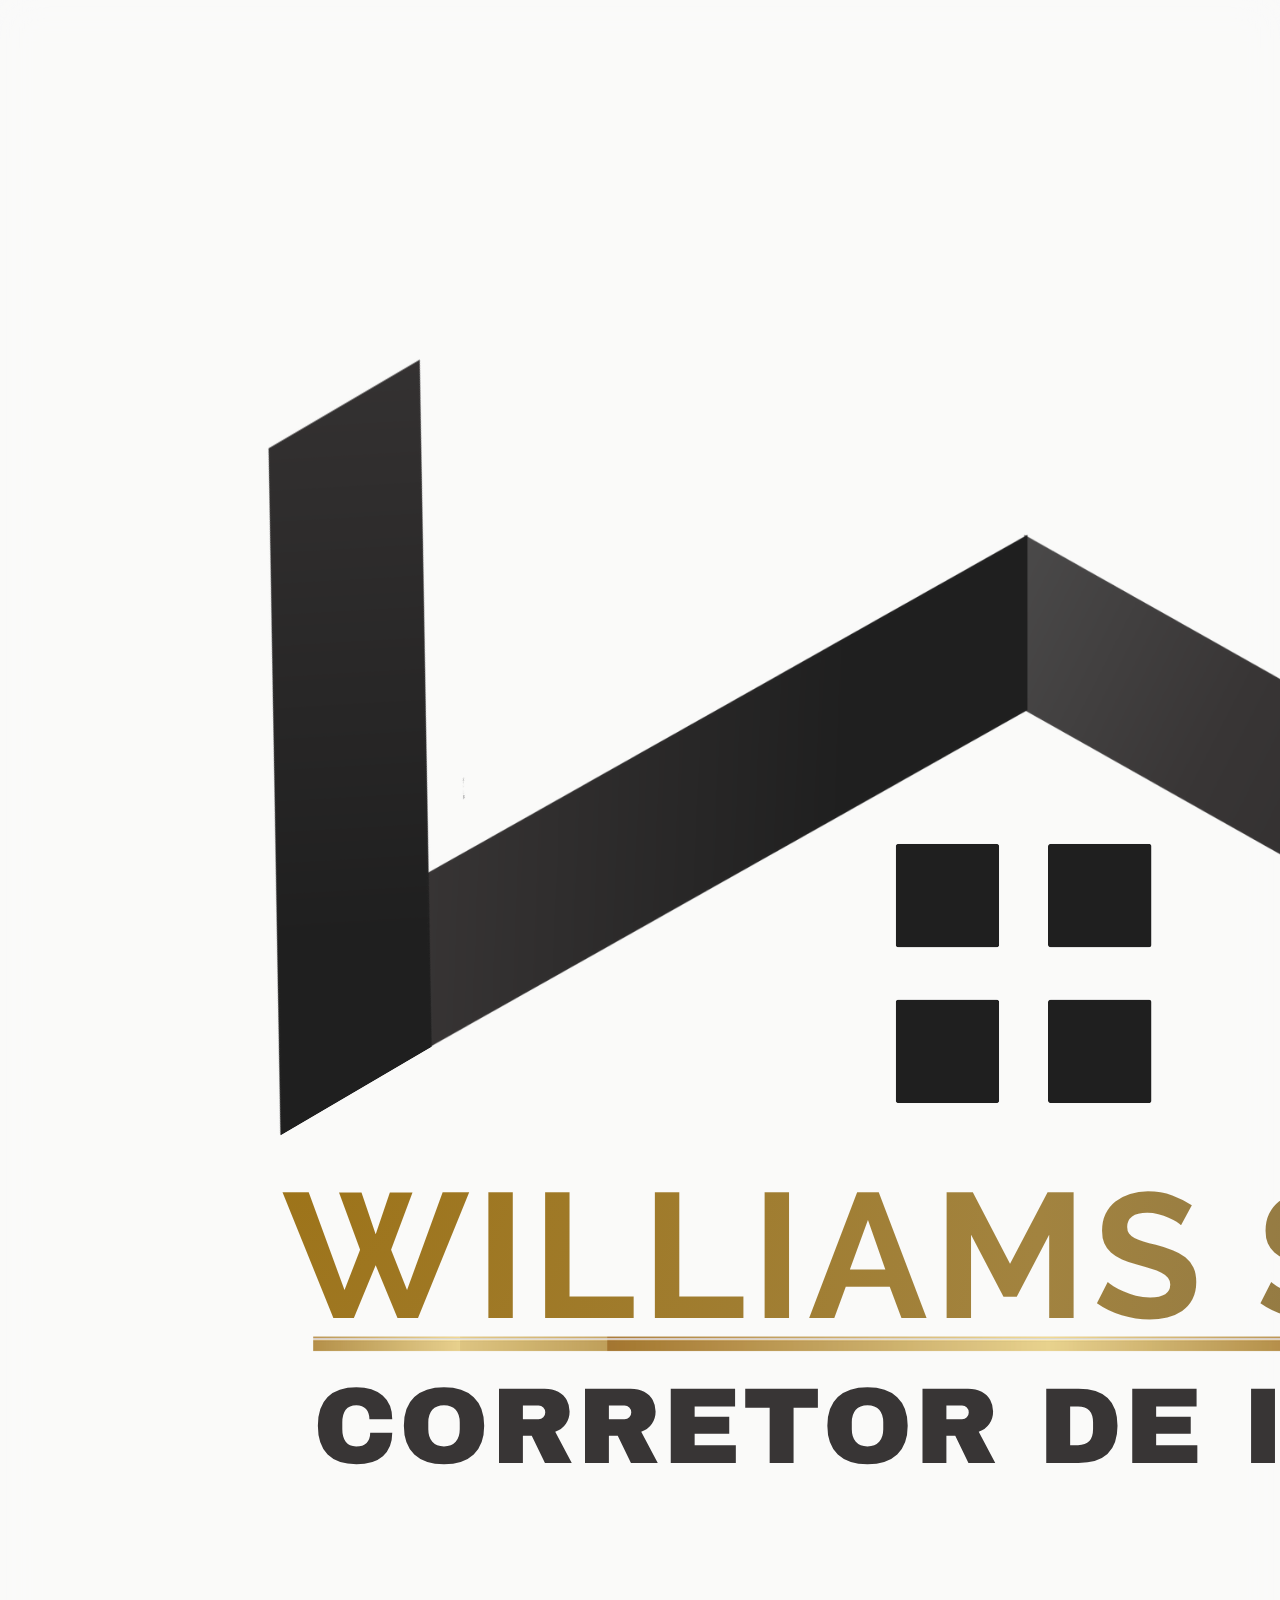
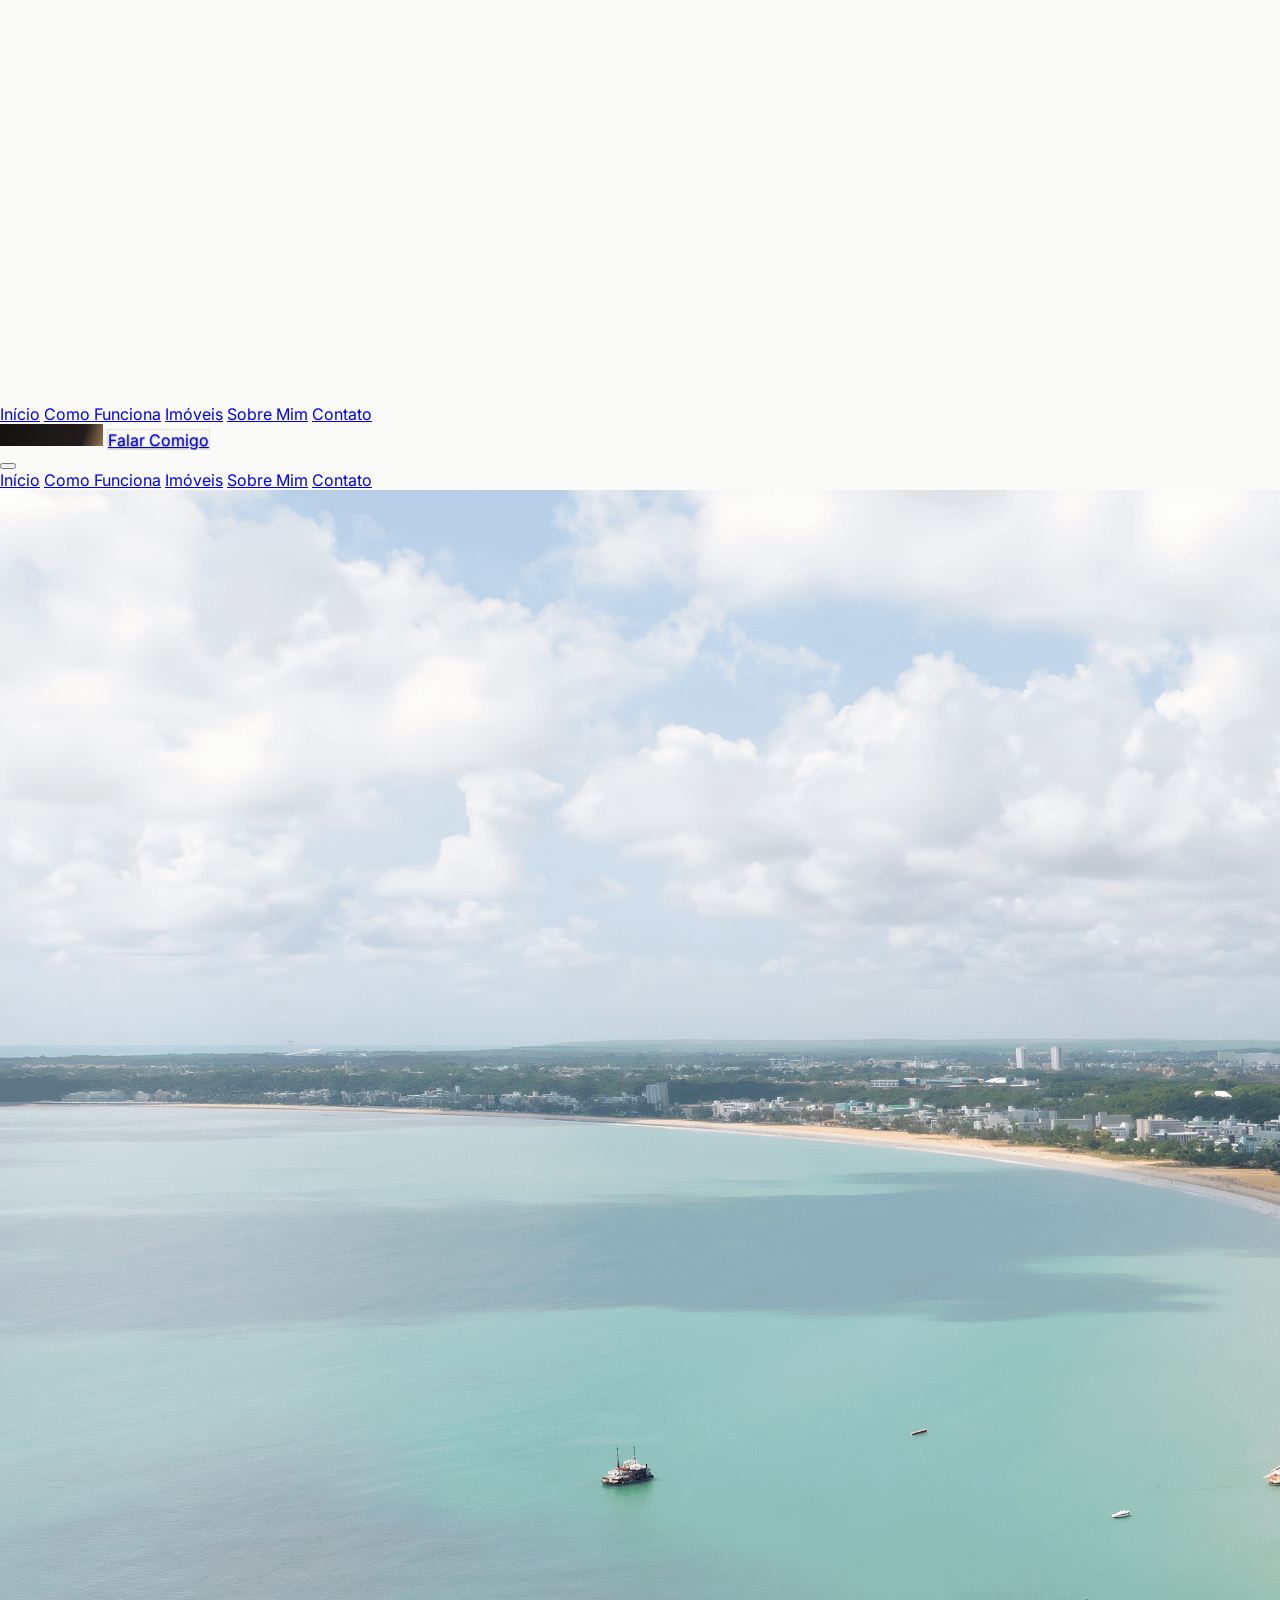
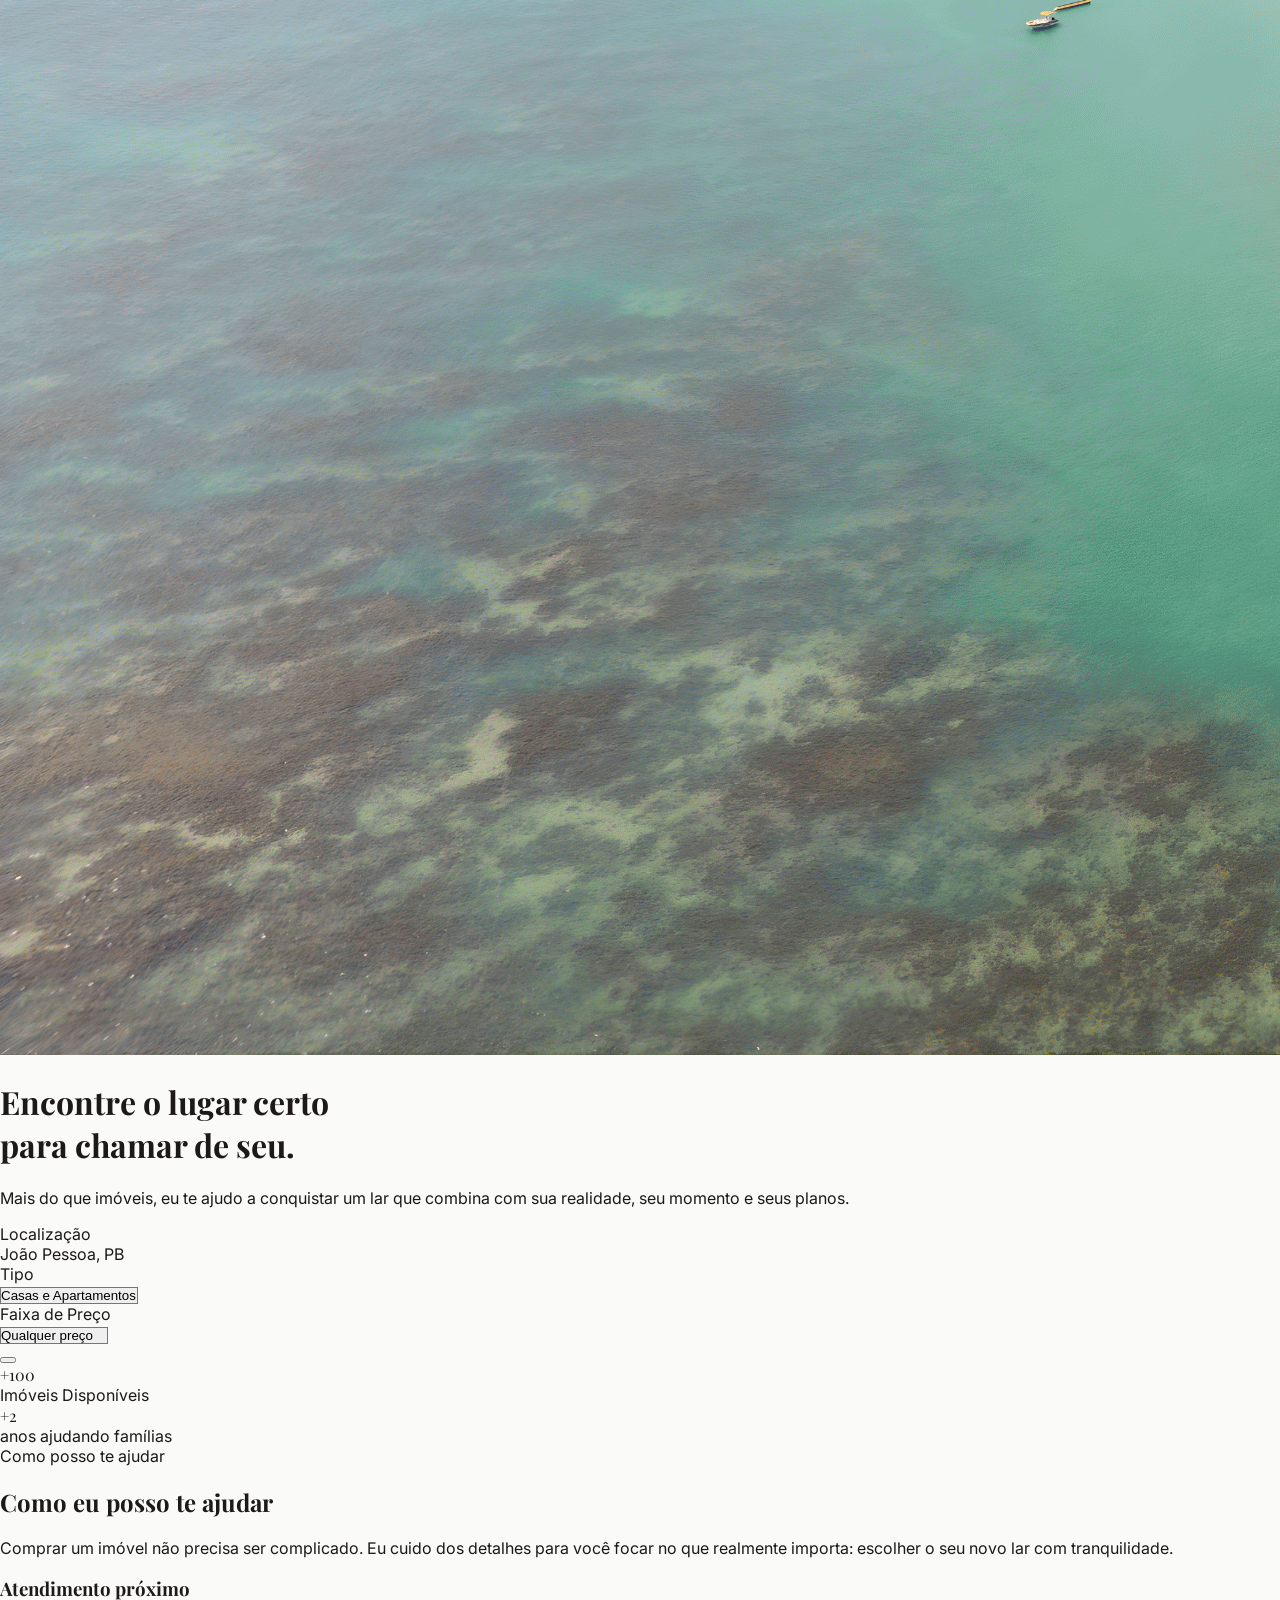
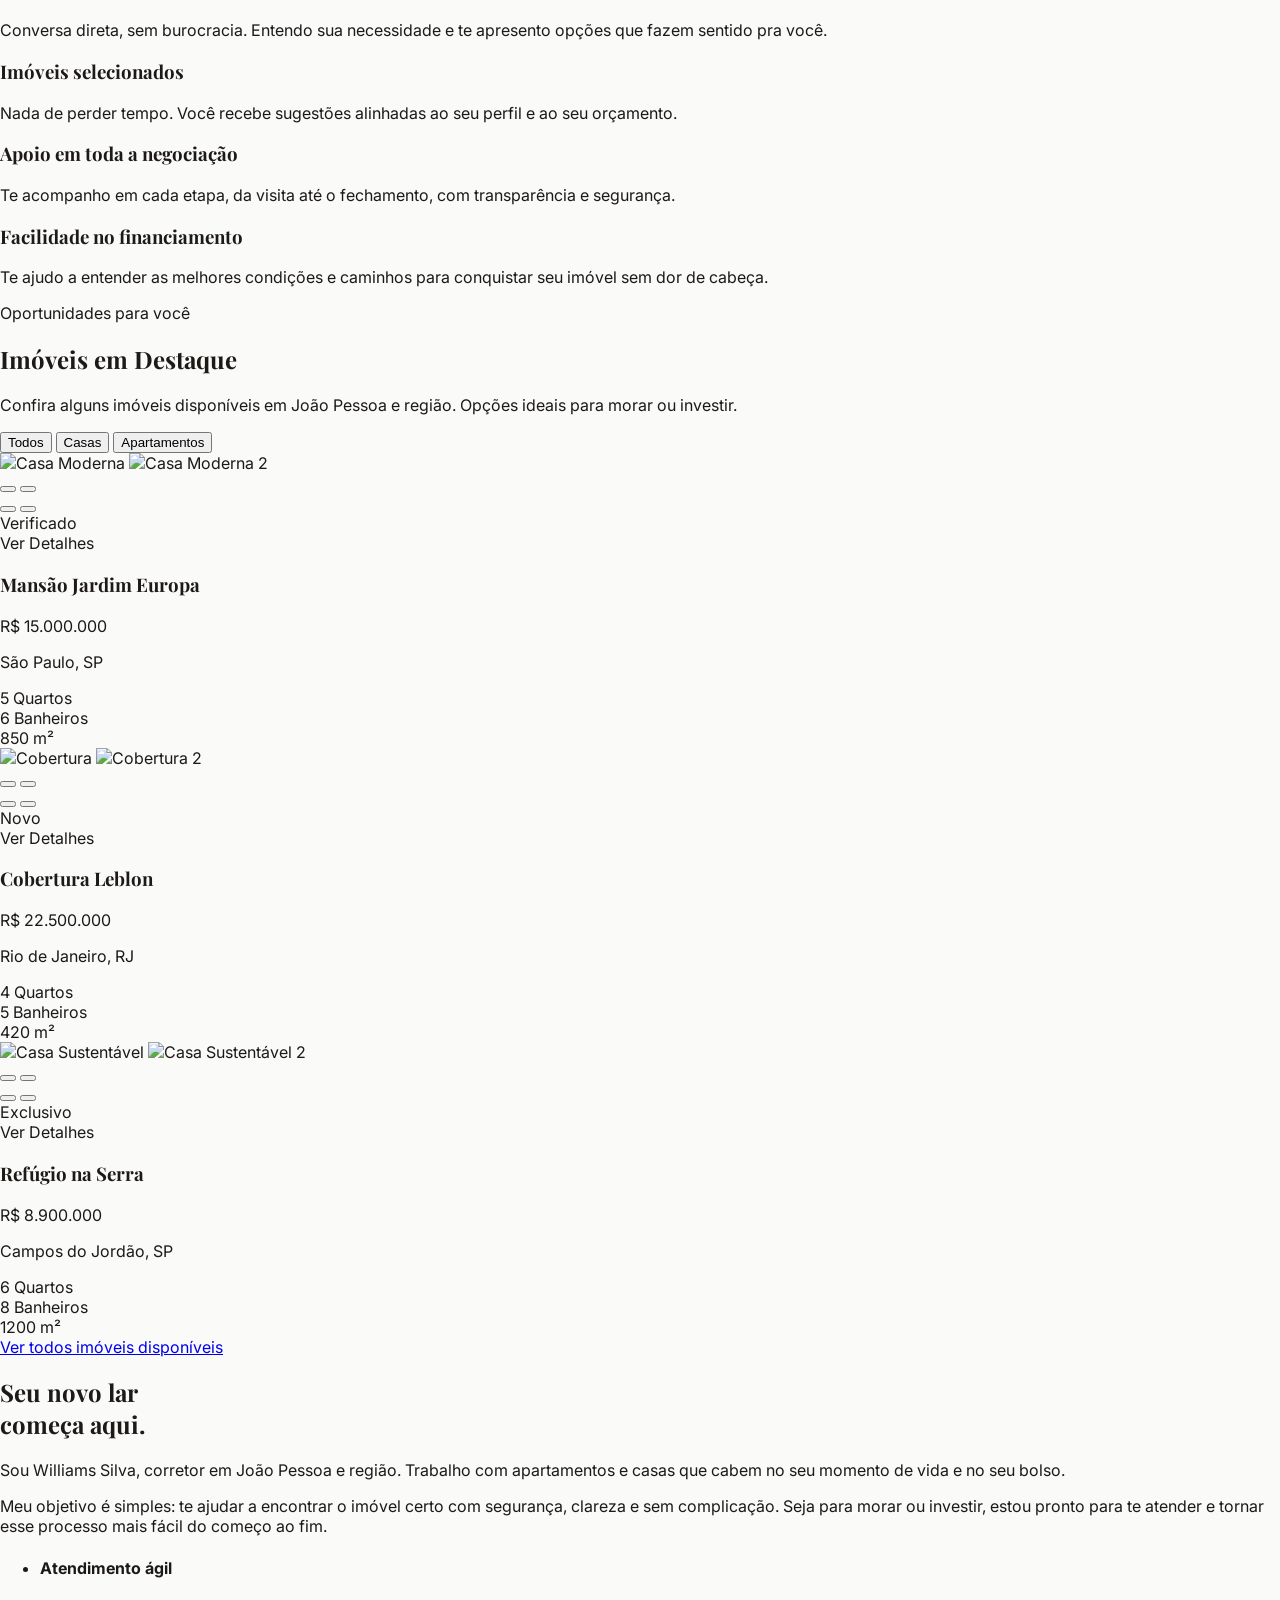
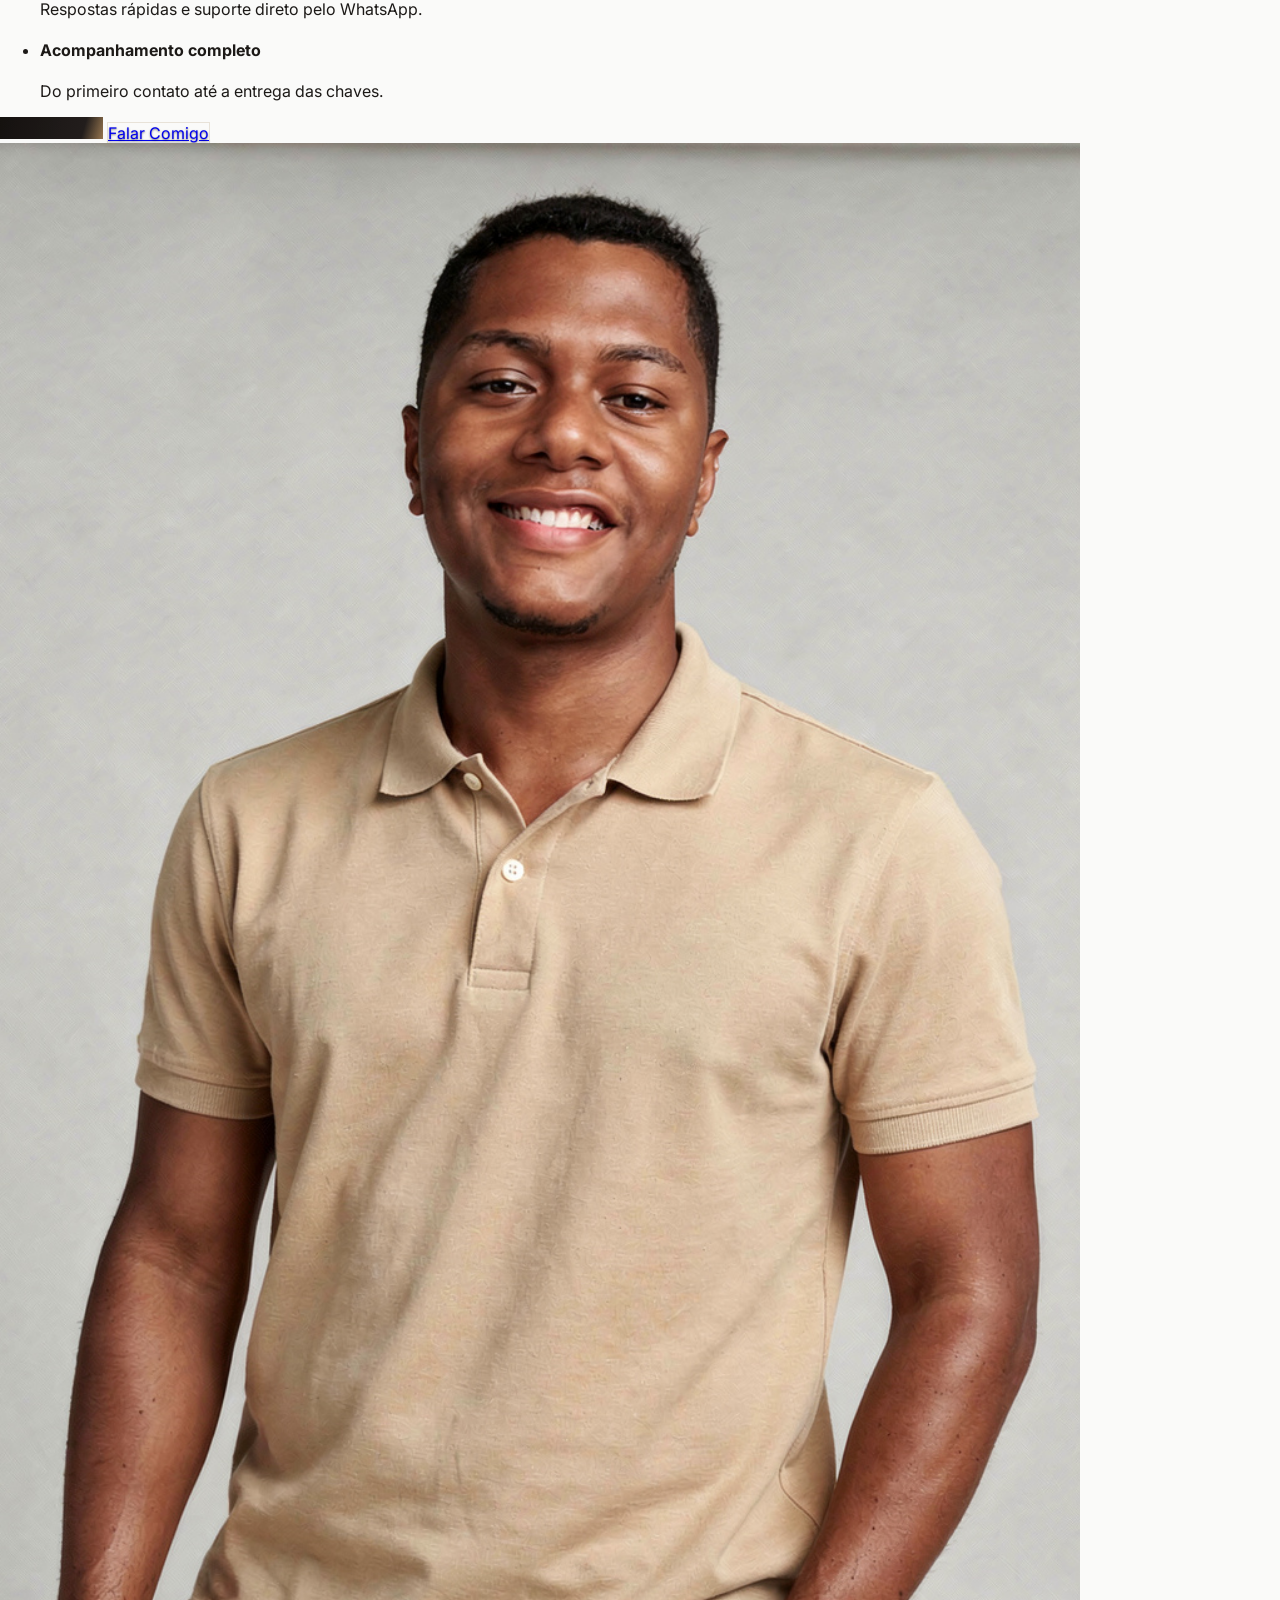
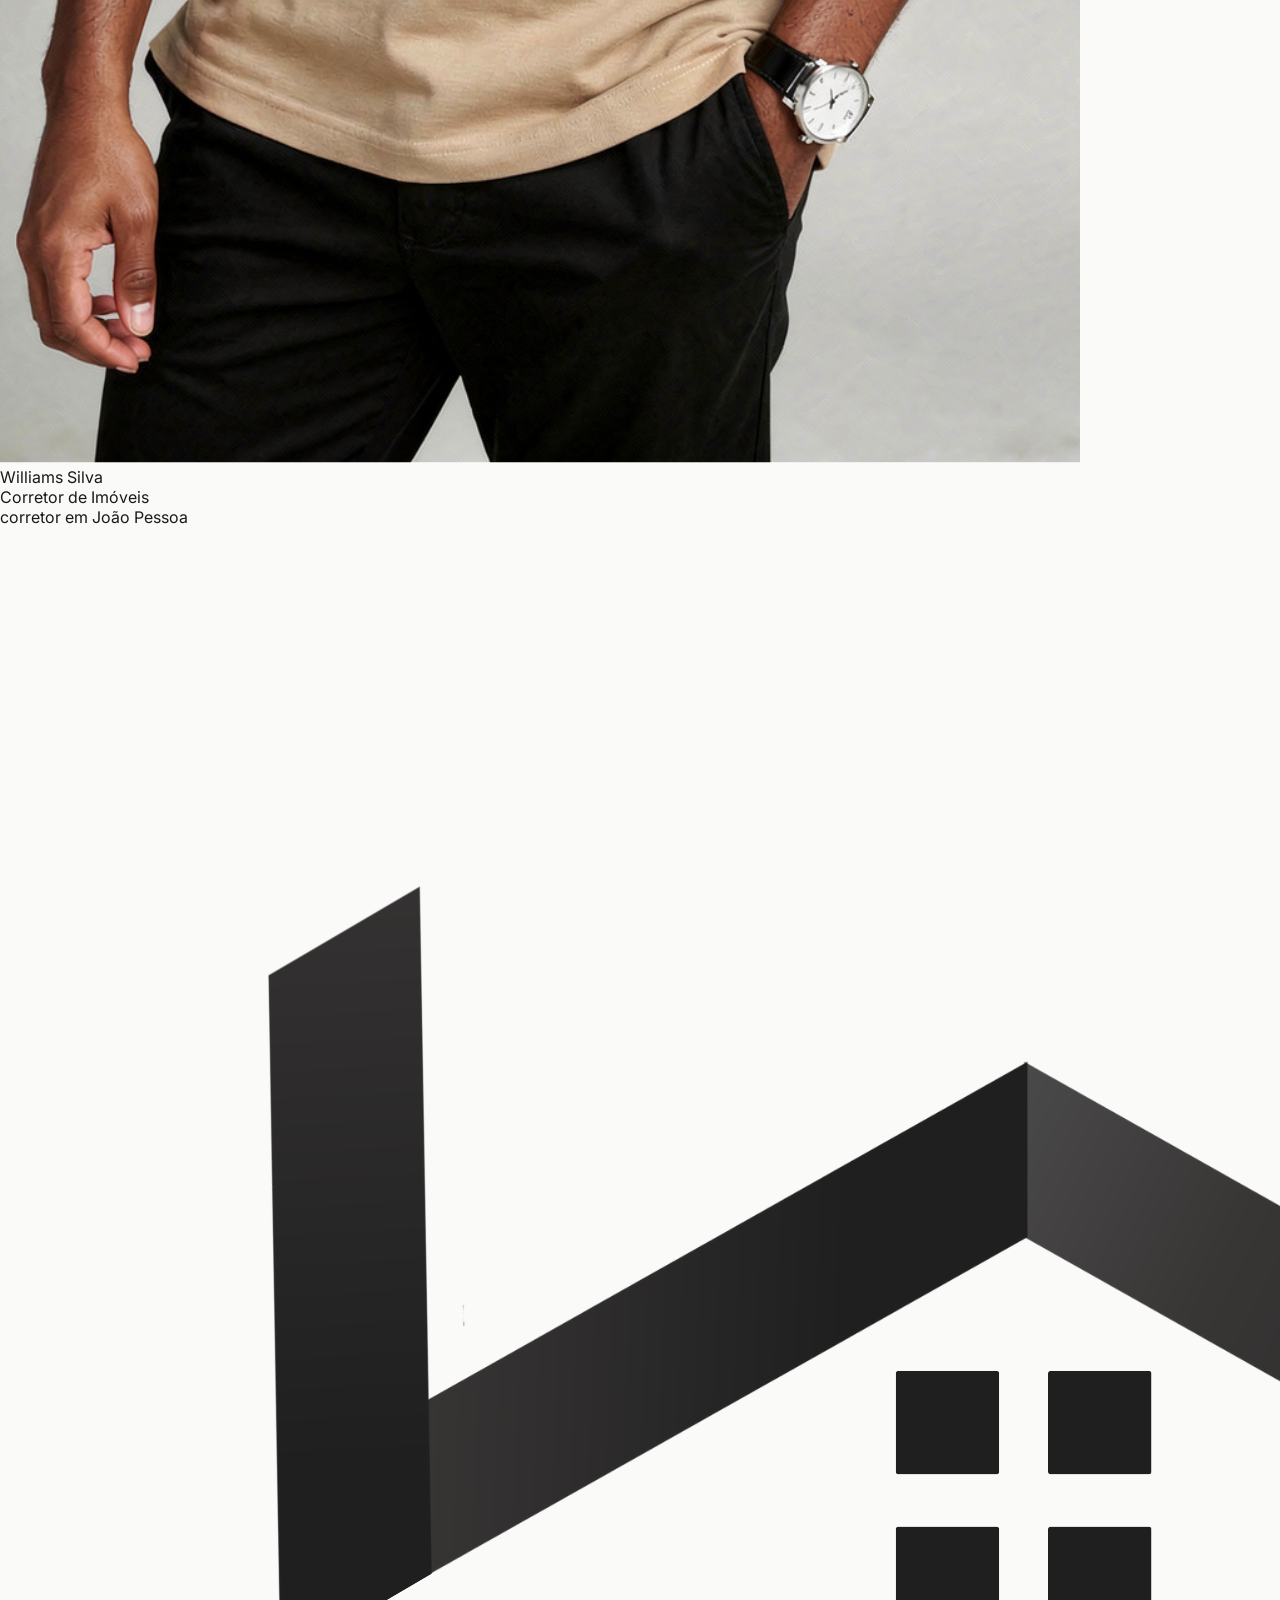
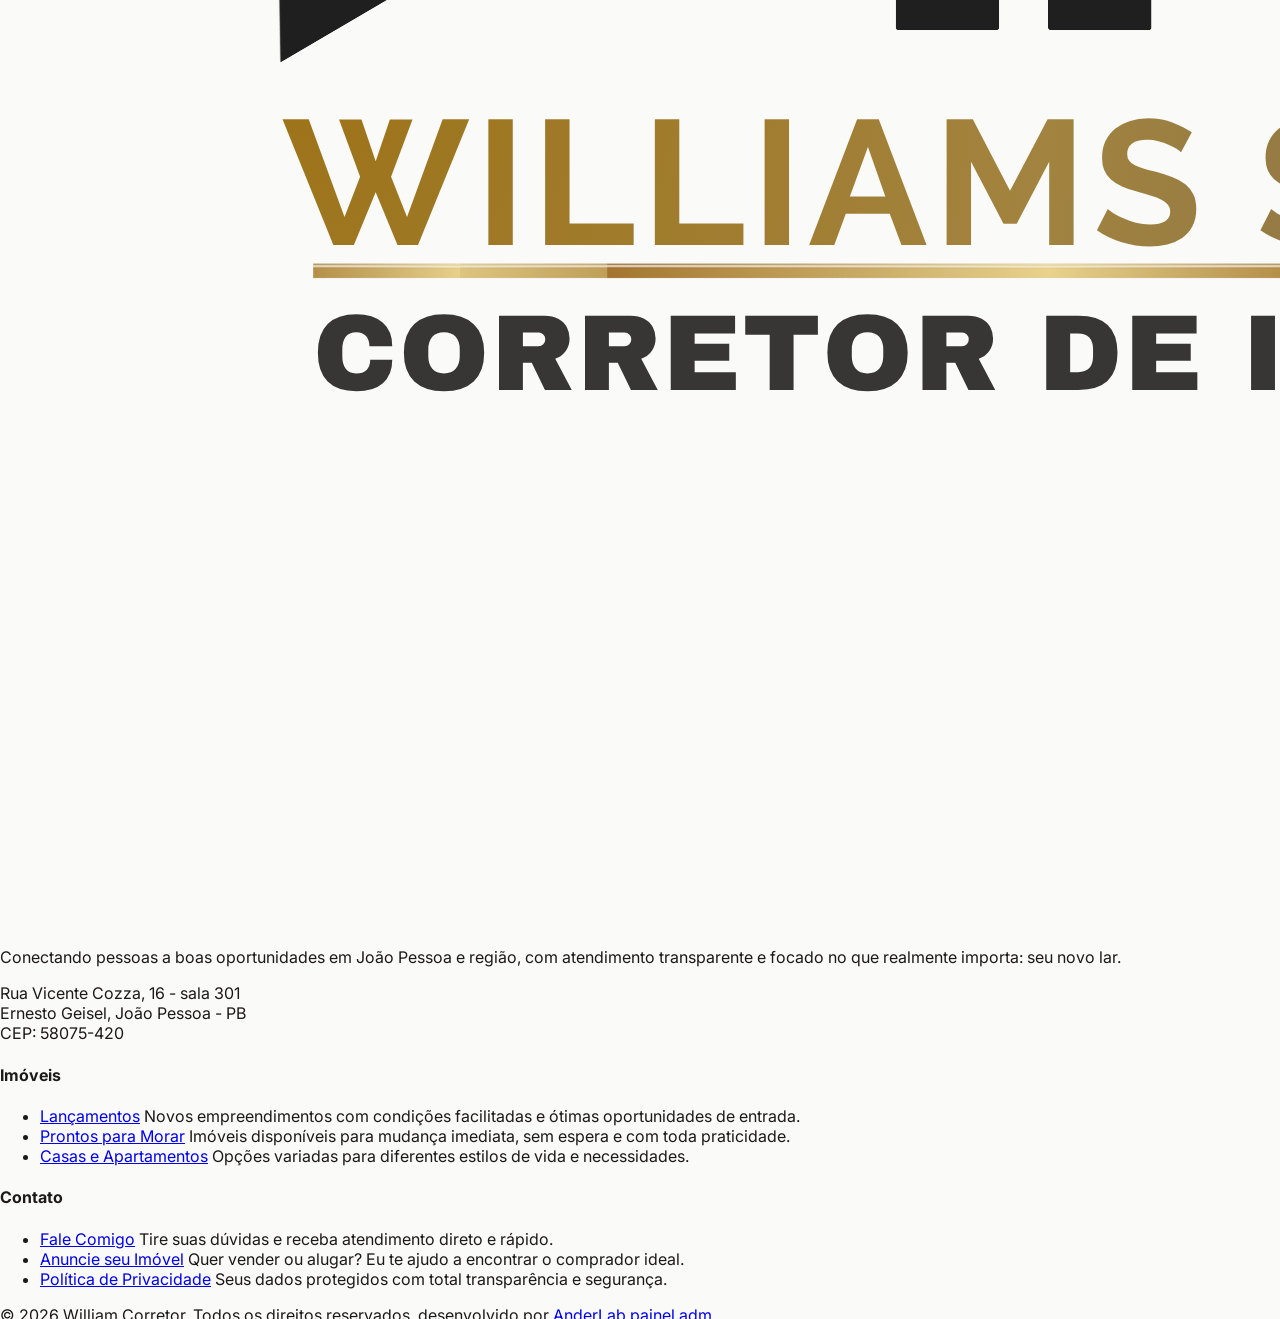
==== commit 5159bb7b: "Ajuste na largura do dropdown Tipo para exibir texto completo" ====
--- a/index.html
+++ b/index.html
@@ -99,7 +99,7 @@
               </div>
               
               <!-- Tipo -->
-              <div class="w-full md:w-[30%] px-6 py-4 group cursor-pointer hover:bg-white rounded-2xl transition-all relative">
+              <div class="w-full md:w-[35%] px-6 py-4 group cursor-pointer hover:bg-white rounded-2xl transition-all relative">
                 <label class="block text-xs font-bold text-[#A18058] uppercase tracking-widest mb-1.5">Tipo</label>
                 <div class="flex items-center justify-between relative">
                   <select id="search-type" class="w-full bg-transparent border-none outline-none text-base font-medium text-stone-900 appearance-none cursor-pointer z-10">
@@ -112,7 +112,7 @@
               </div>
               
               <!-- Budget -->
-              <div class="w-full md:w-[35%] px-6 py-3 flex items-center gap-3">
+              <div class="w-full md:w-[30%] px-6 py-3 flex items-center gap-3">
                 <div class="flex-1 group cursor-pointer hover:bg-white rounded-2xl transition-all -ml-4 pl-4 py-1 relative">
                   <label class="block text-xs font-bold text-[#A18058] uppercase tracking-widest mb-1.5">Faixa de Preço</label>
                   <div class="flex items-center justify-between relative">
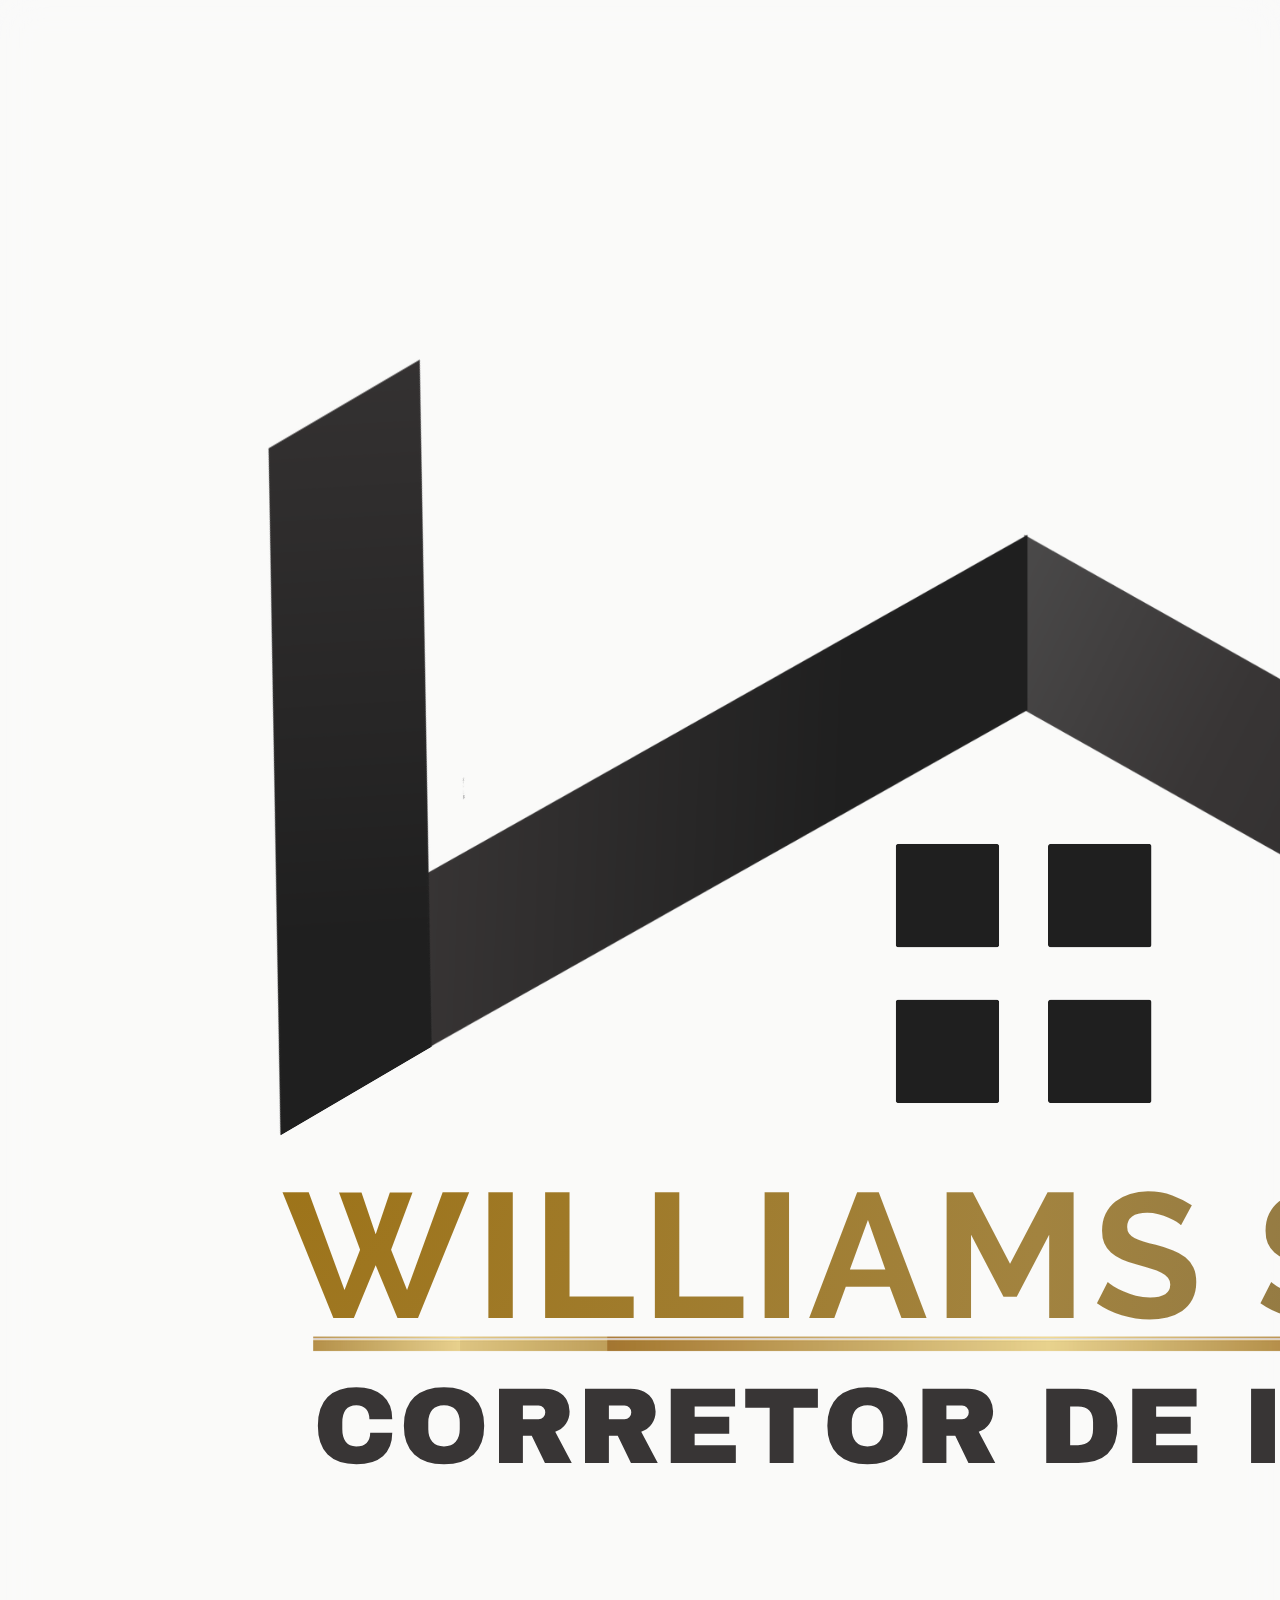
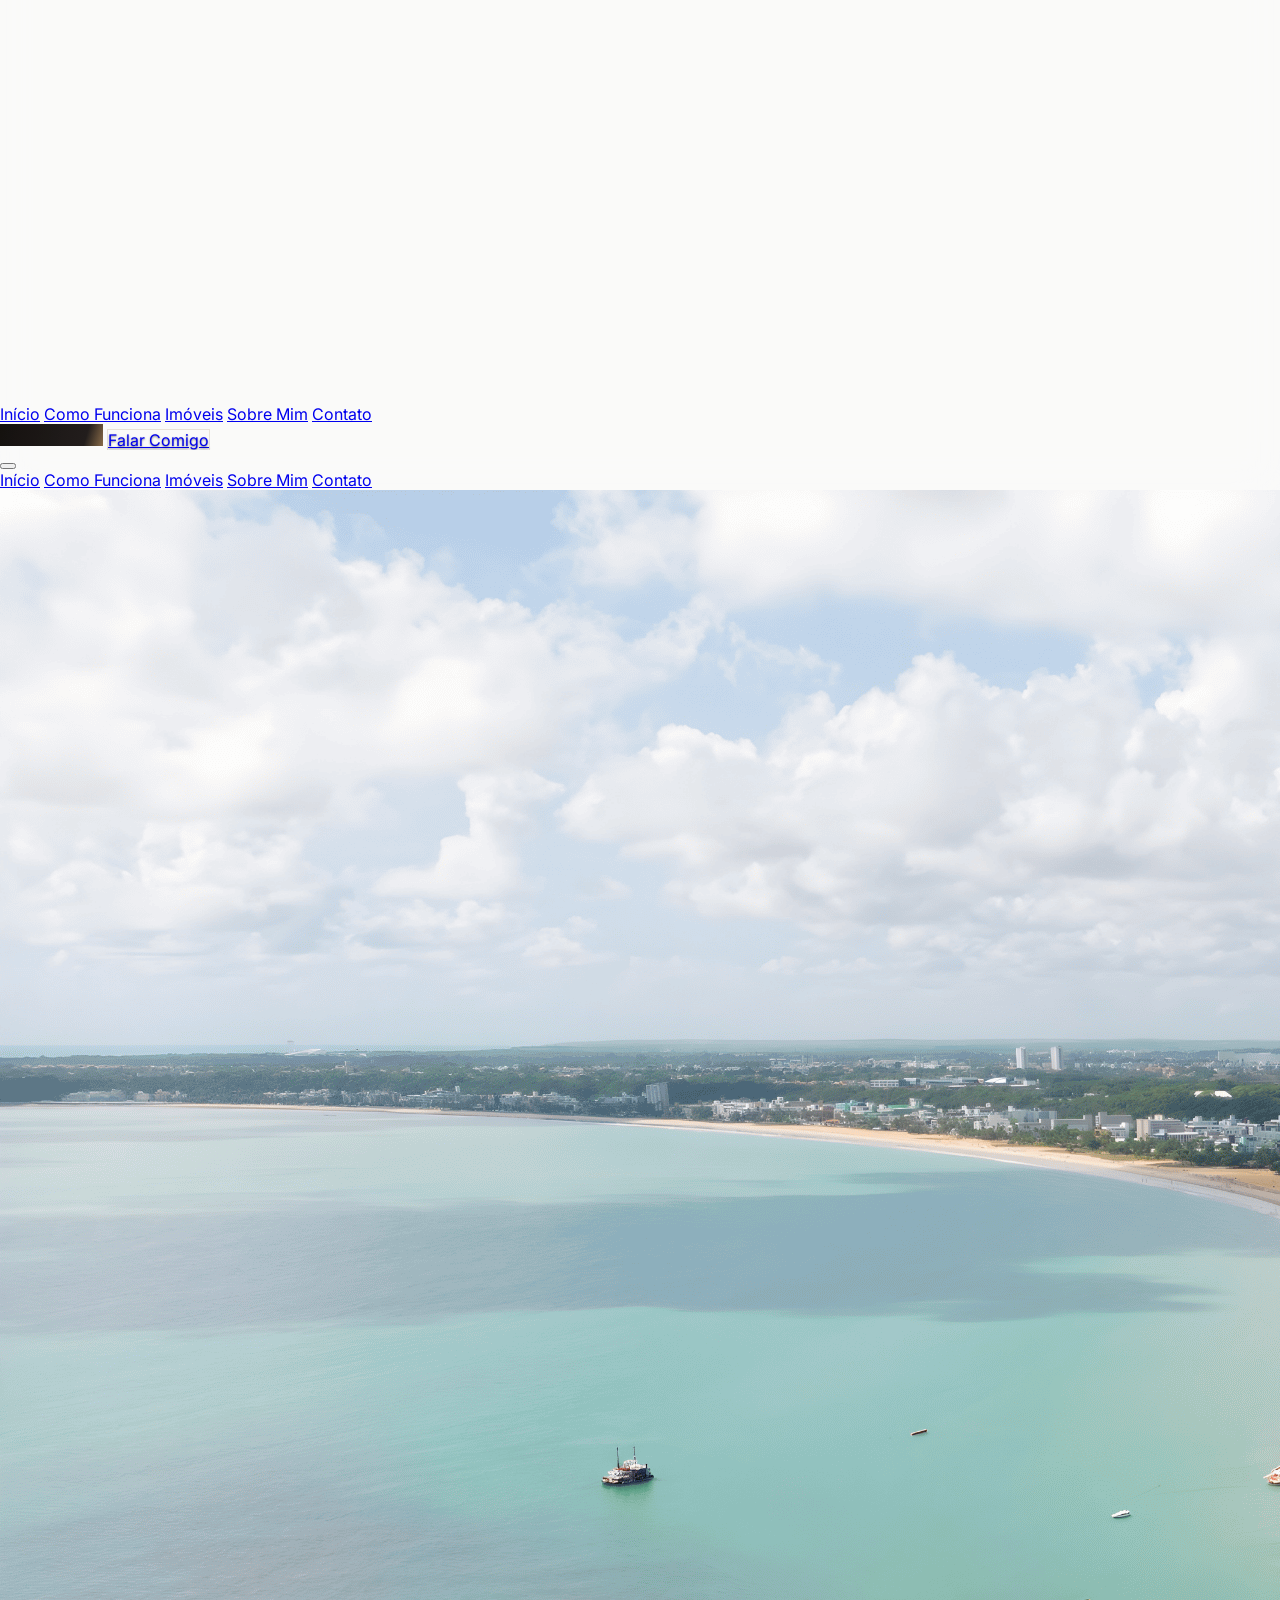
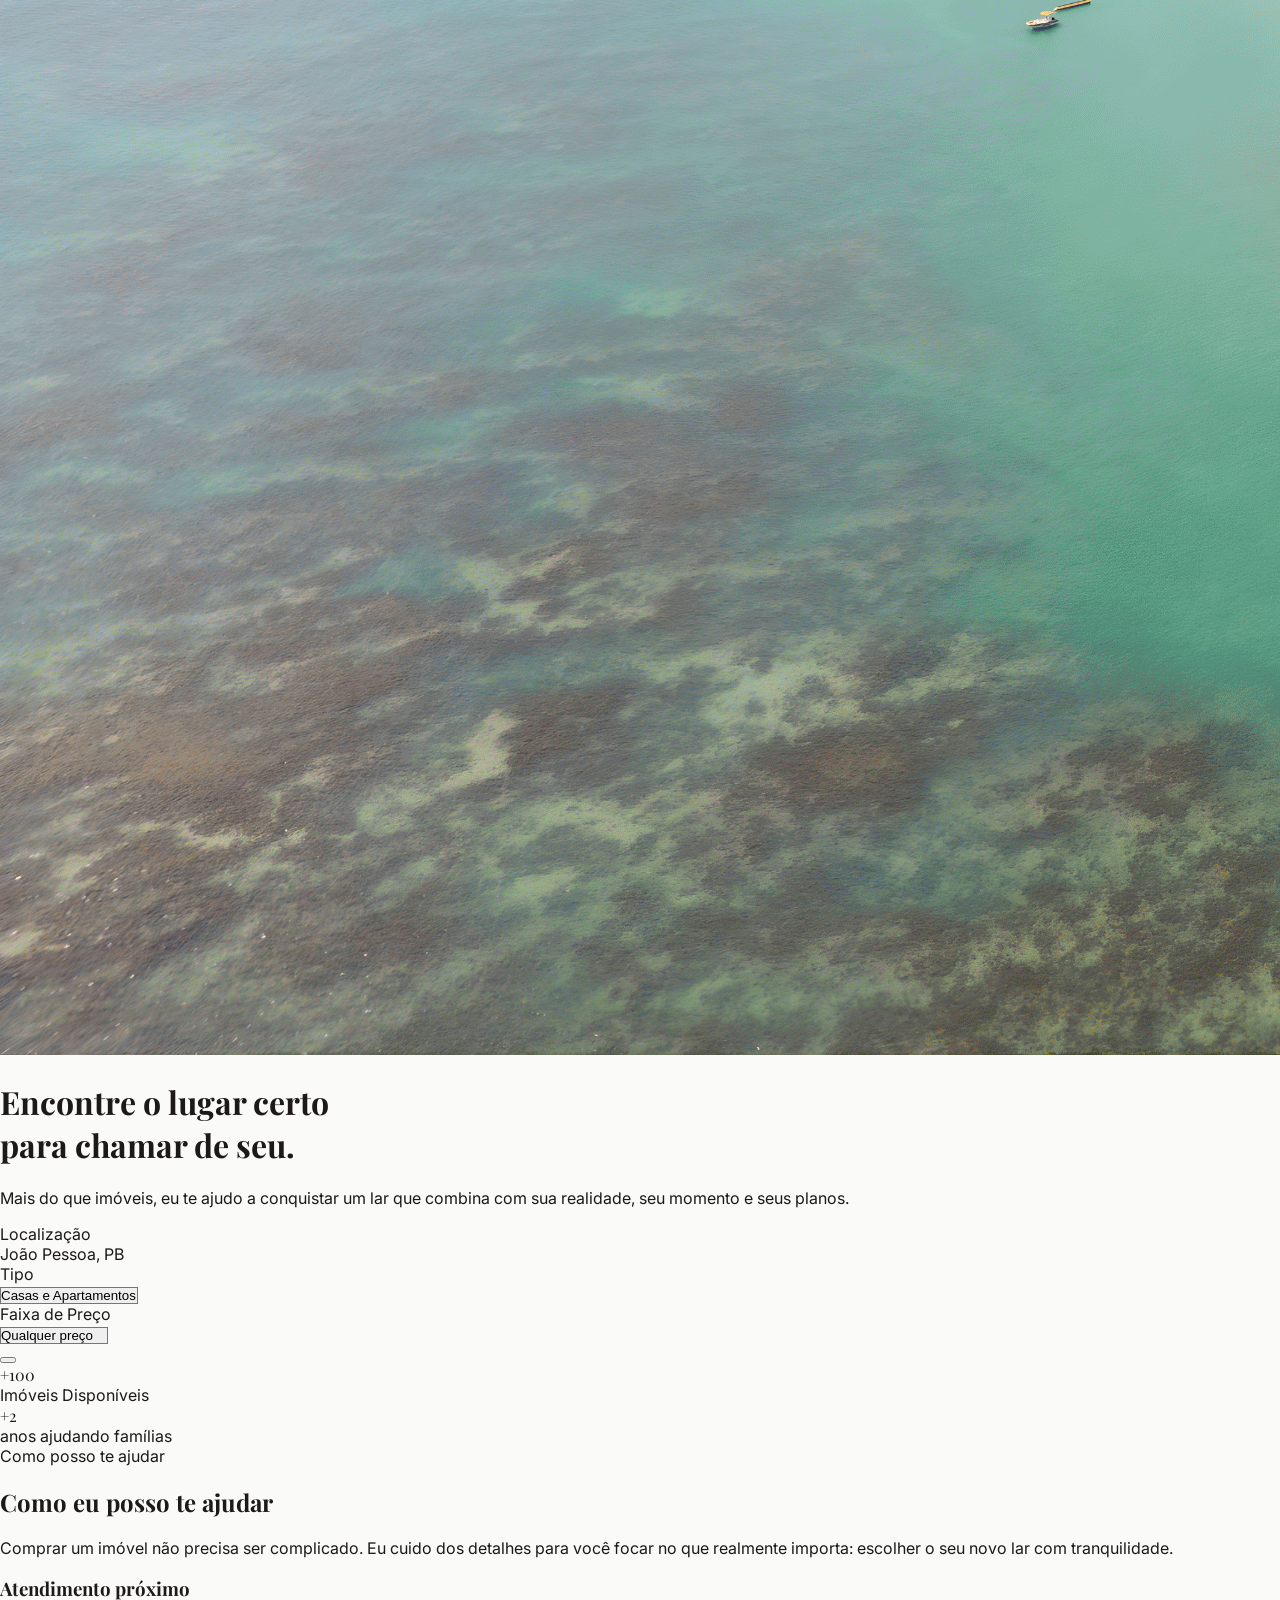
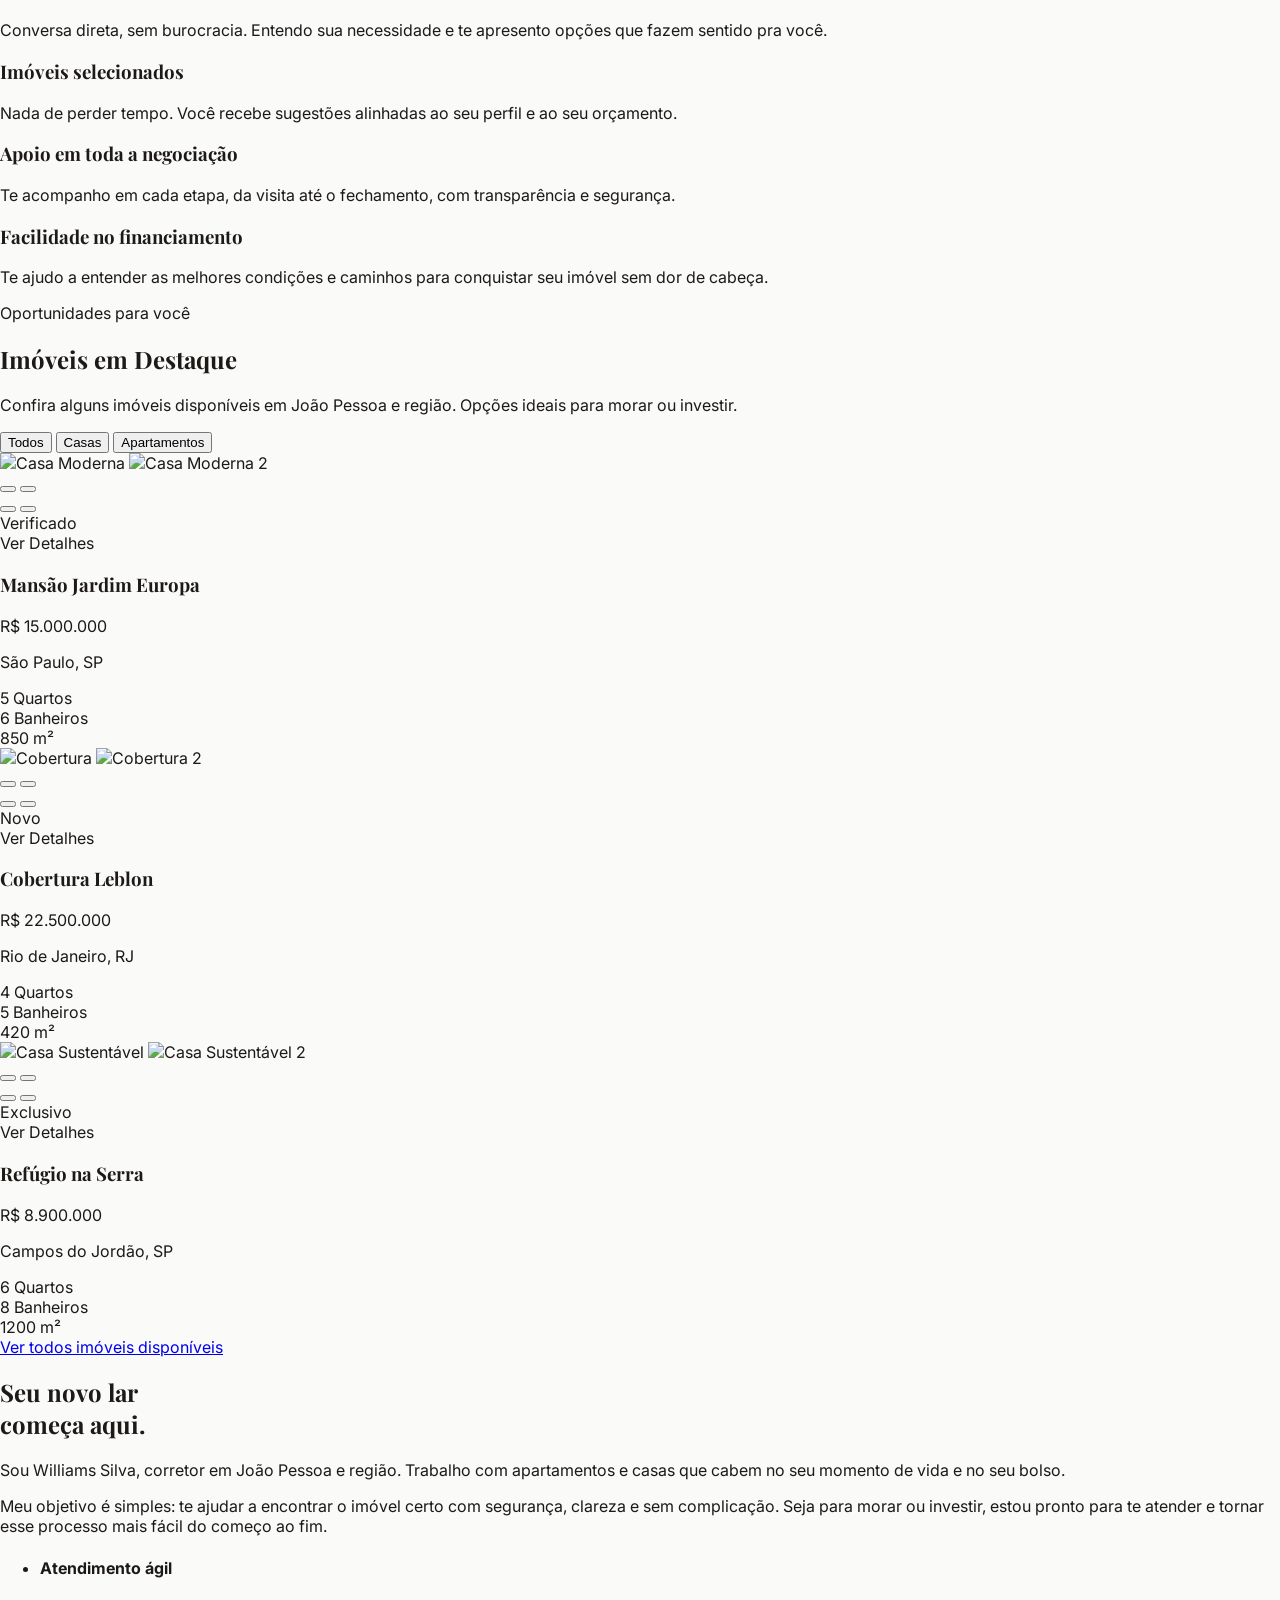
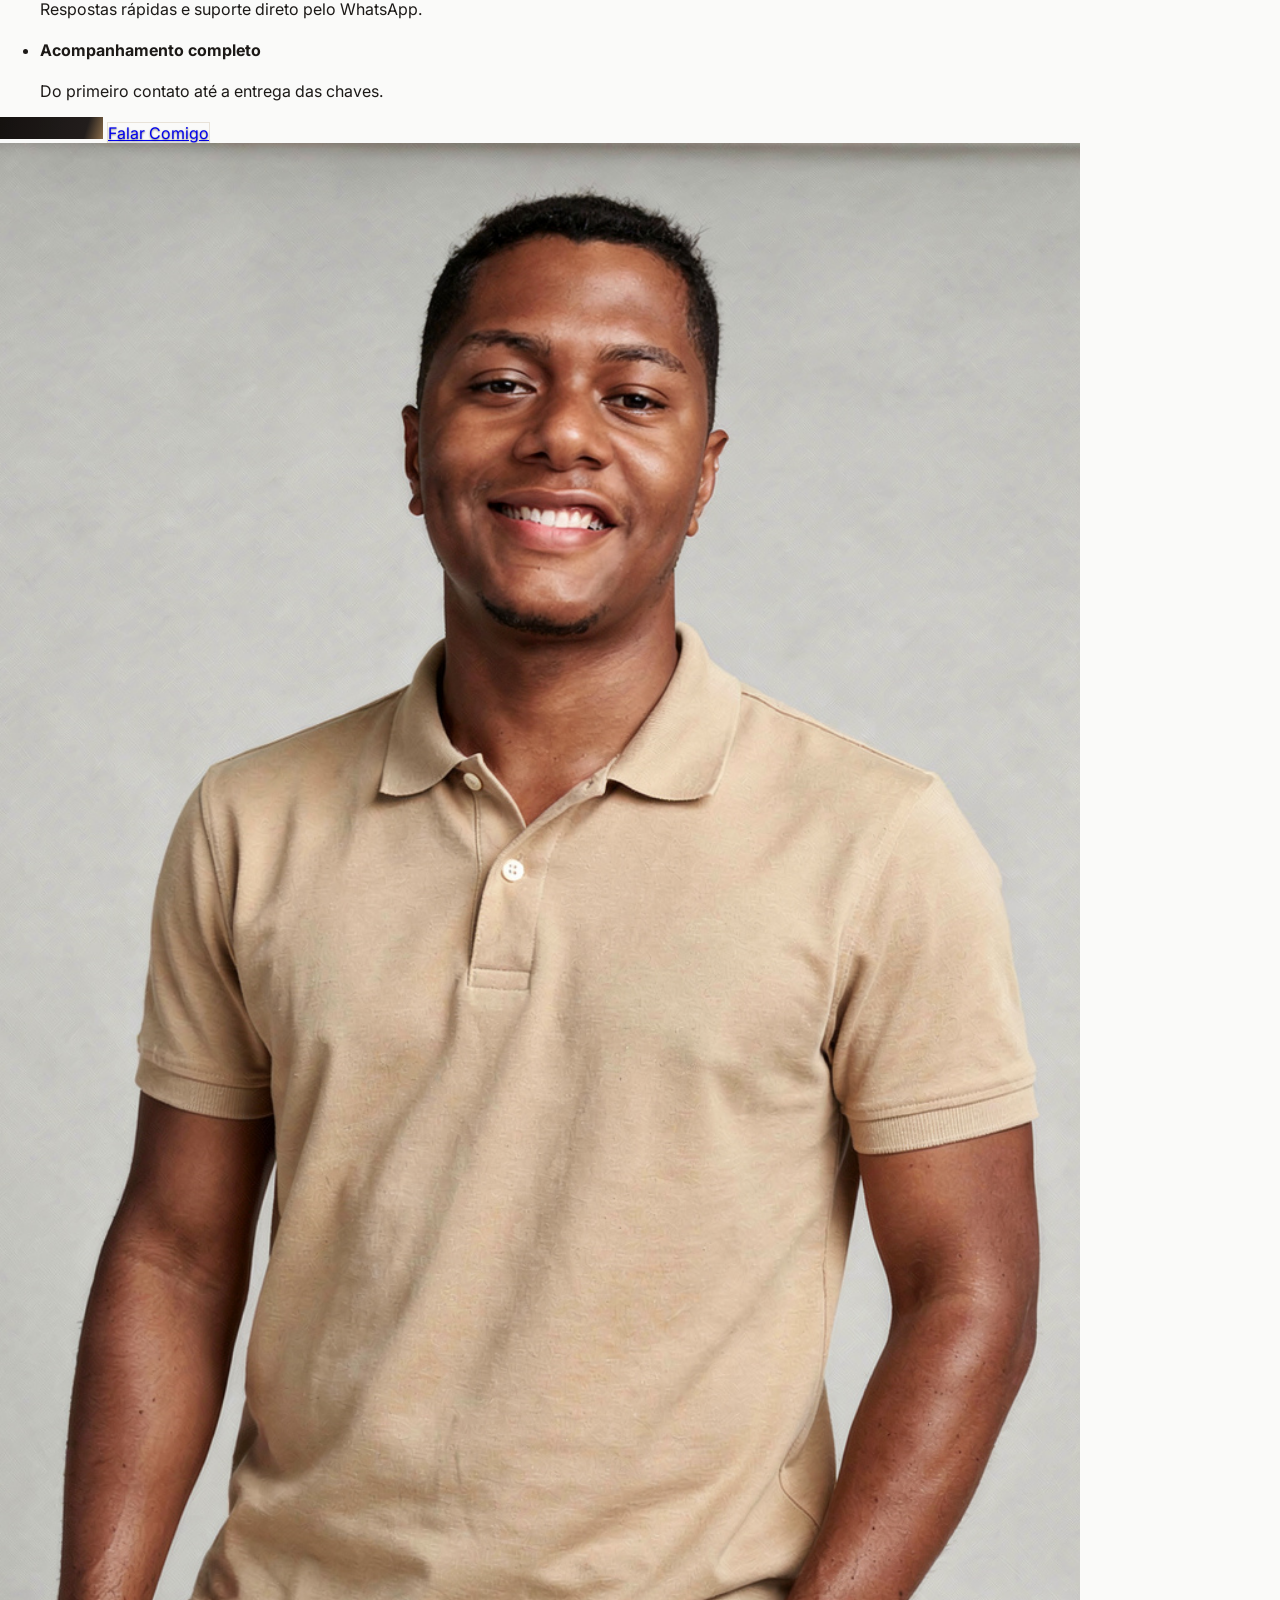
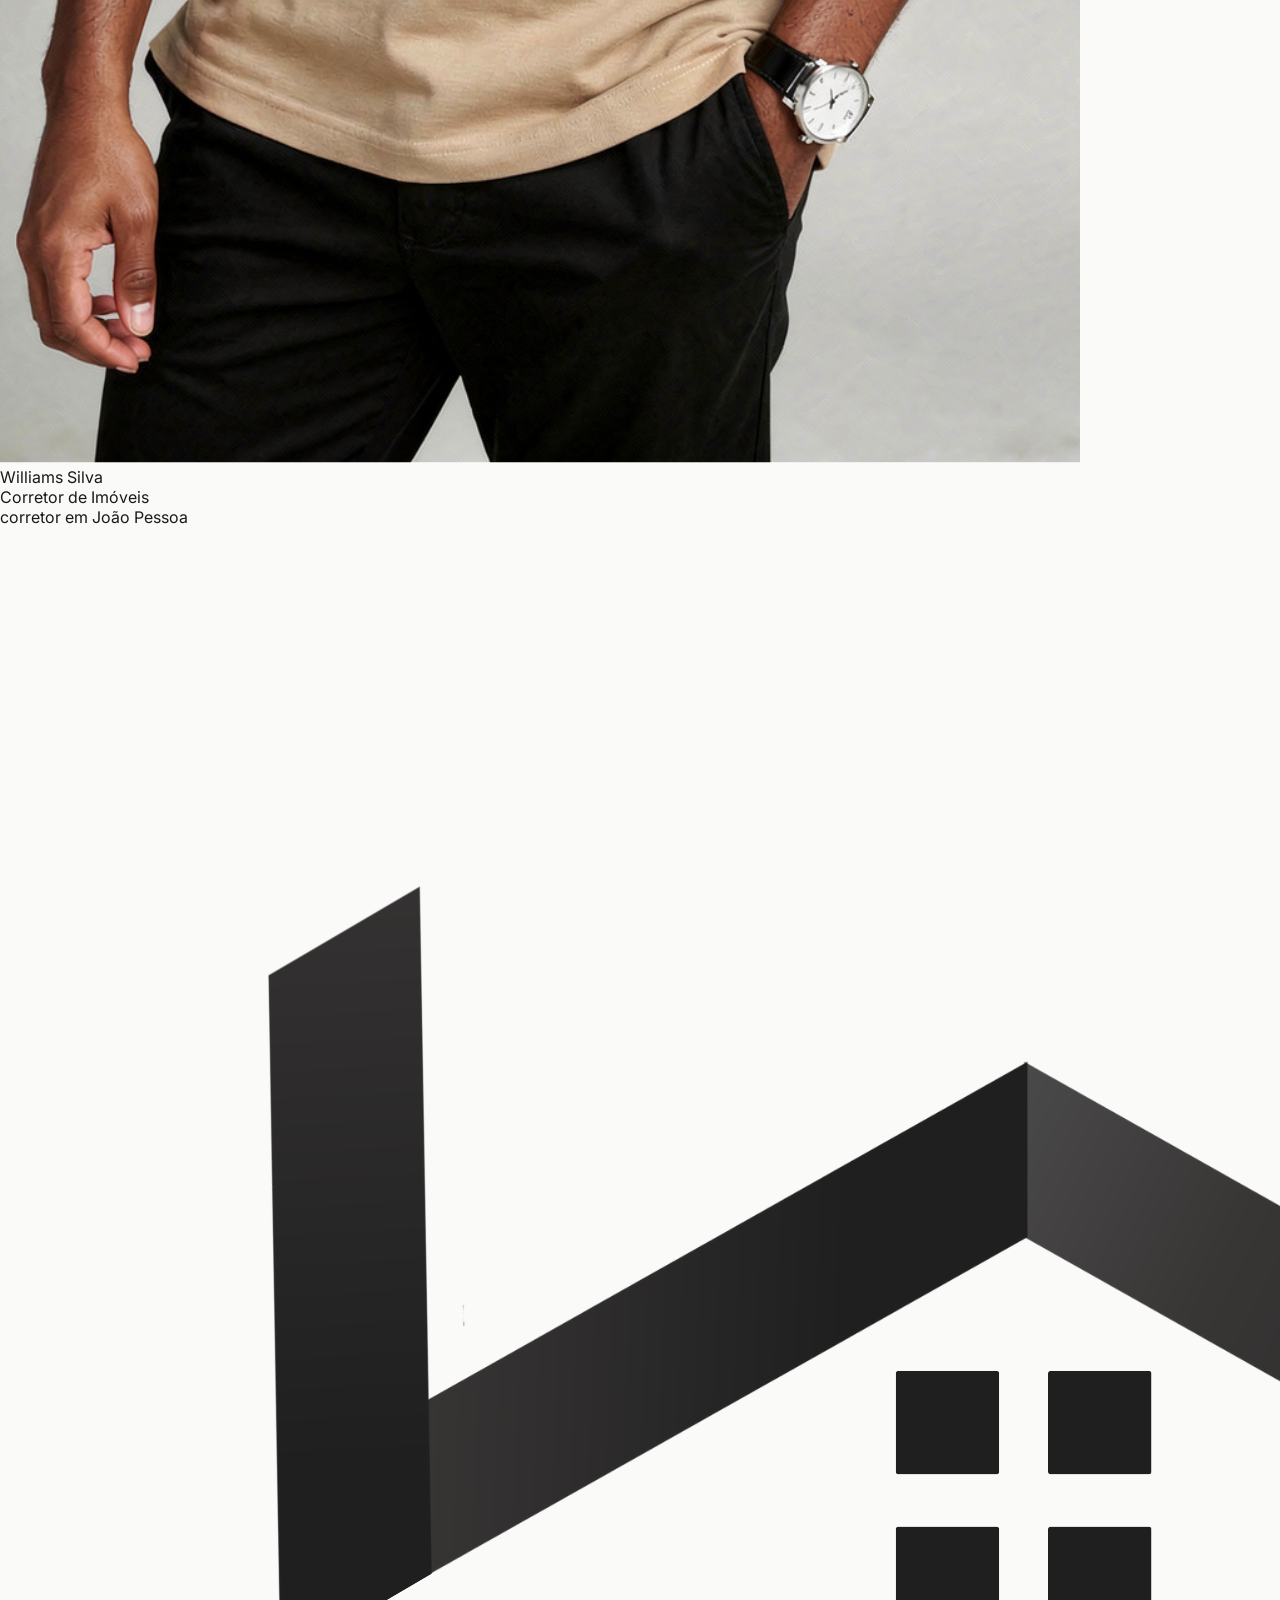
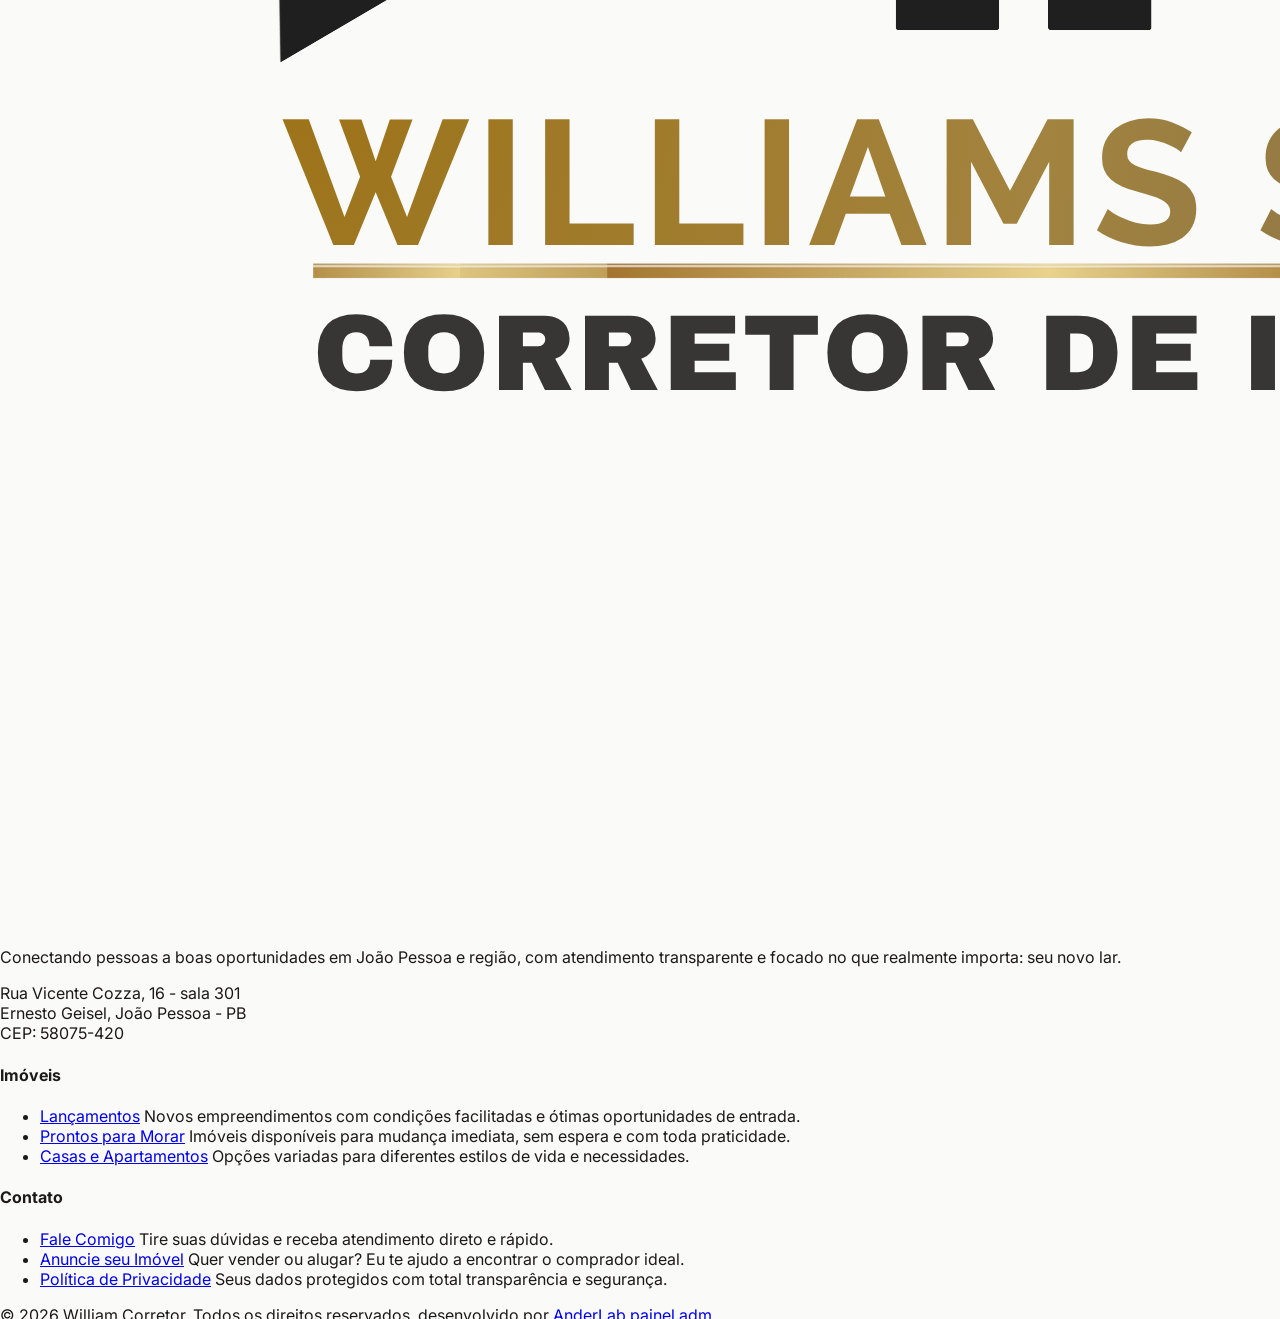
==== commit d5420ded: "Aumento da largura do dropdown Tipo para 37%" ====
--- a/index.html
+++ b/index.html
@@ -99,7 +99,7 @@
               </div>
               
               <!-- Tipo -->
-              <div class="w-full md:w-[35%] px-6 py-4 group cursor-pointer hover:bg-white rounded-2xl transition-all relative">
+              <div class="w-full md:w-[37%] px-6 py-4 group cursor-pointer hover:bg-white rounded-2xl transition-all relative">
                 <label class="block text-xs font-bold text-[#A18058] uppercase tracking-widest mb-1.5">Tipo</label>
                 <div class="flex items-center justify-between relative">
                   <select id="search-type" class="w-full bg-transparent border-none outline-none text-base font-medium text-stone-900 appearance-none cursor-pointer z-10">
@@ -112,7 +112,7 @@
               </div>
               
               <!-- Budget -->
-              <div class="w-full md:w-[30%] px-6 py-3 flex items-center gap-3">
+              <div class="w-full md:w-[28%] px-6 py-3 flex items-center gap-3">
                 <div class="flex-1 group cursor-pointer hover:bg-white rounded-2xl transition-all -ml-4 pl-4 py-1 relative">
                   <label class="block text-xs font-bold text-[#A18058] uppercase tracking-widest mb-1.5">Faixa de Preço</label>
                   <div class="flex items-center justify-between relative">
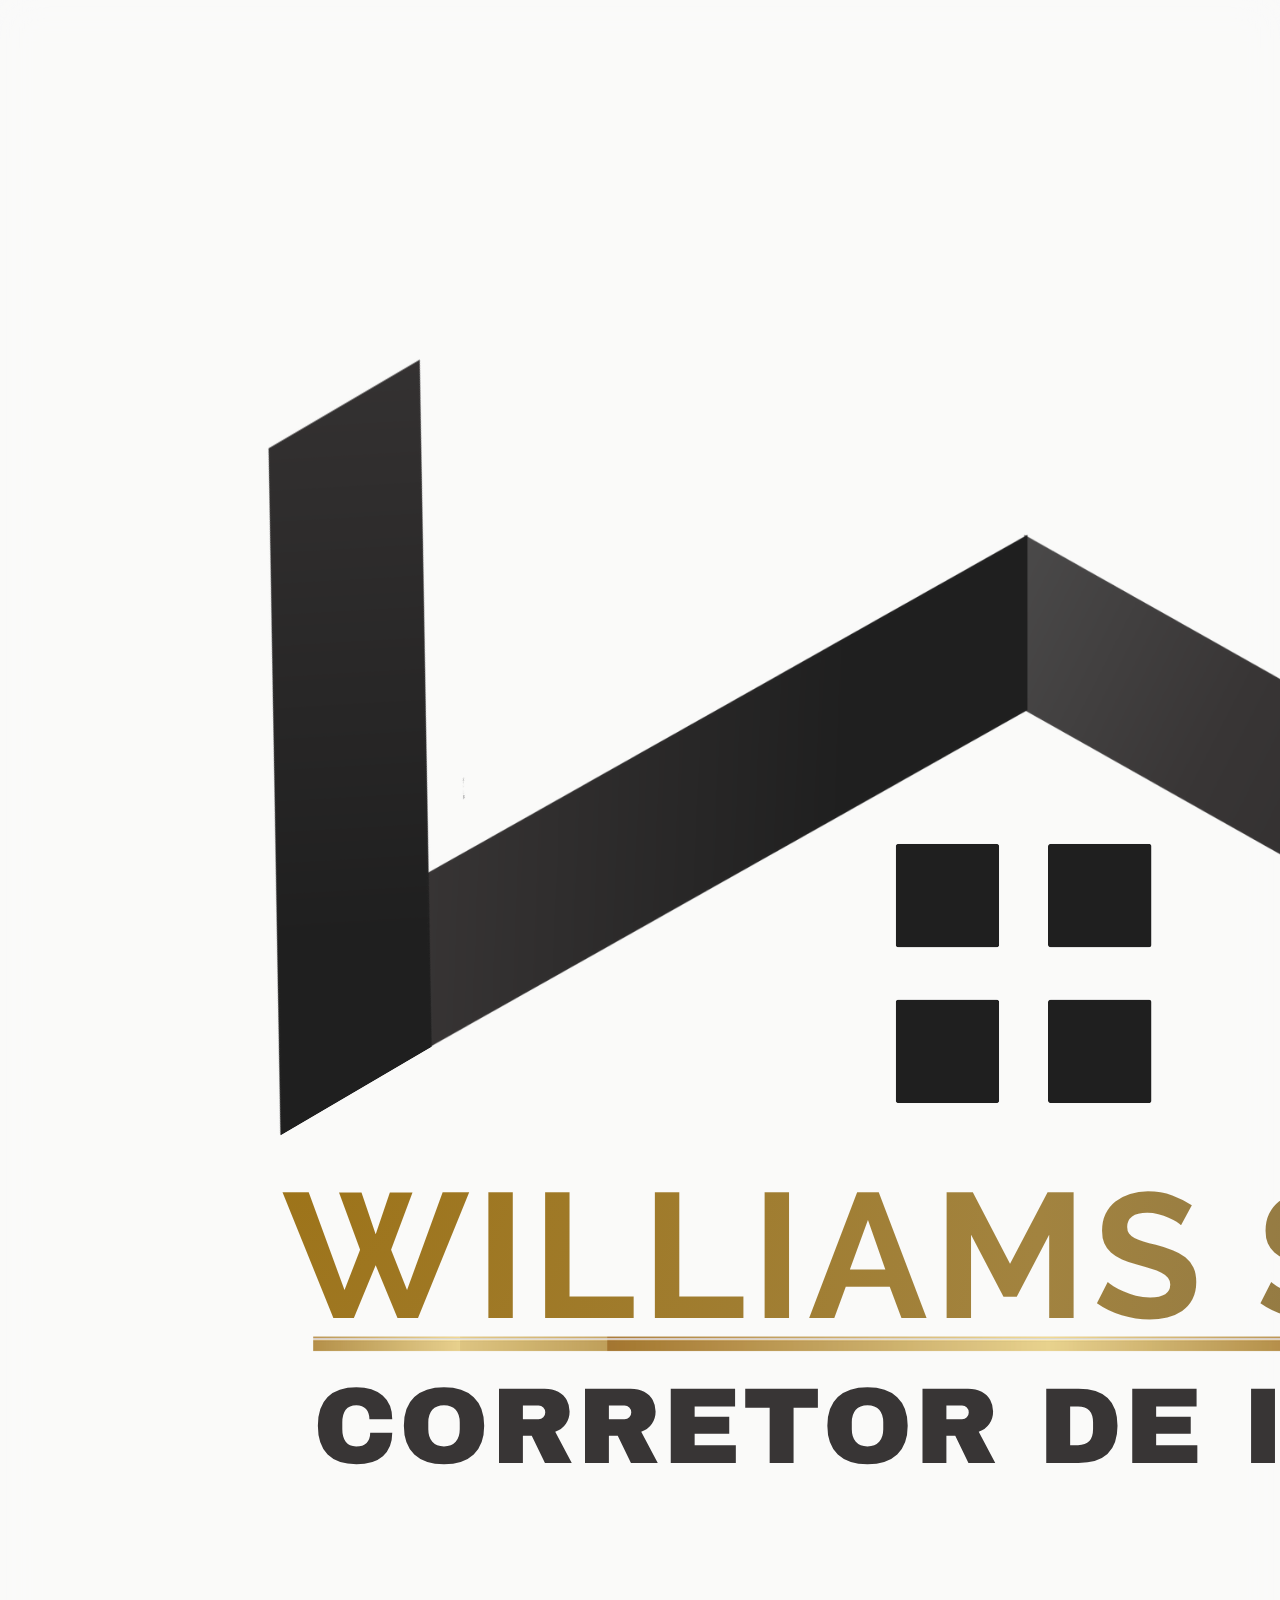
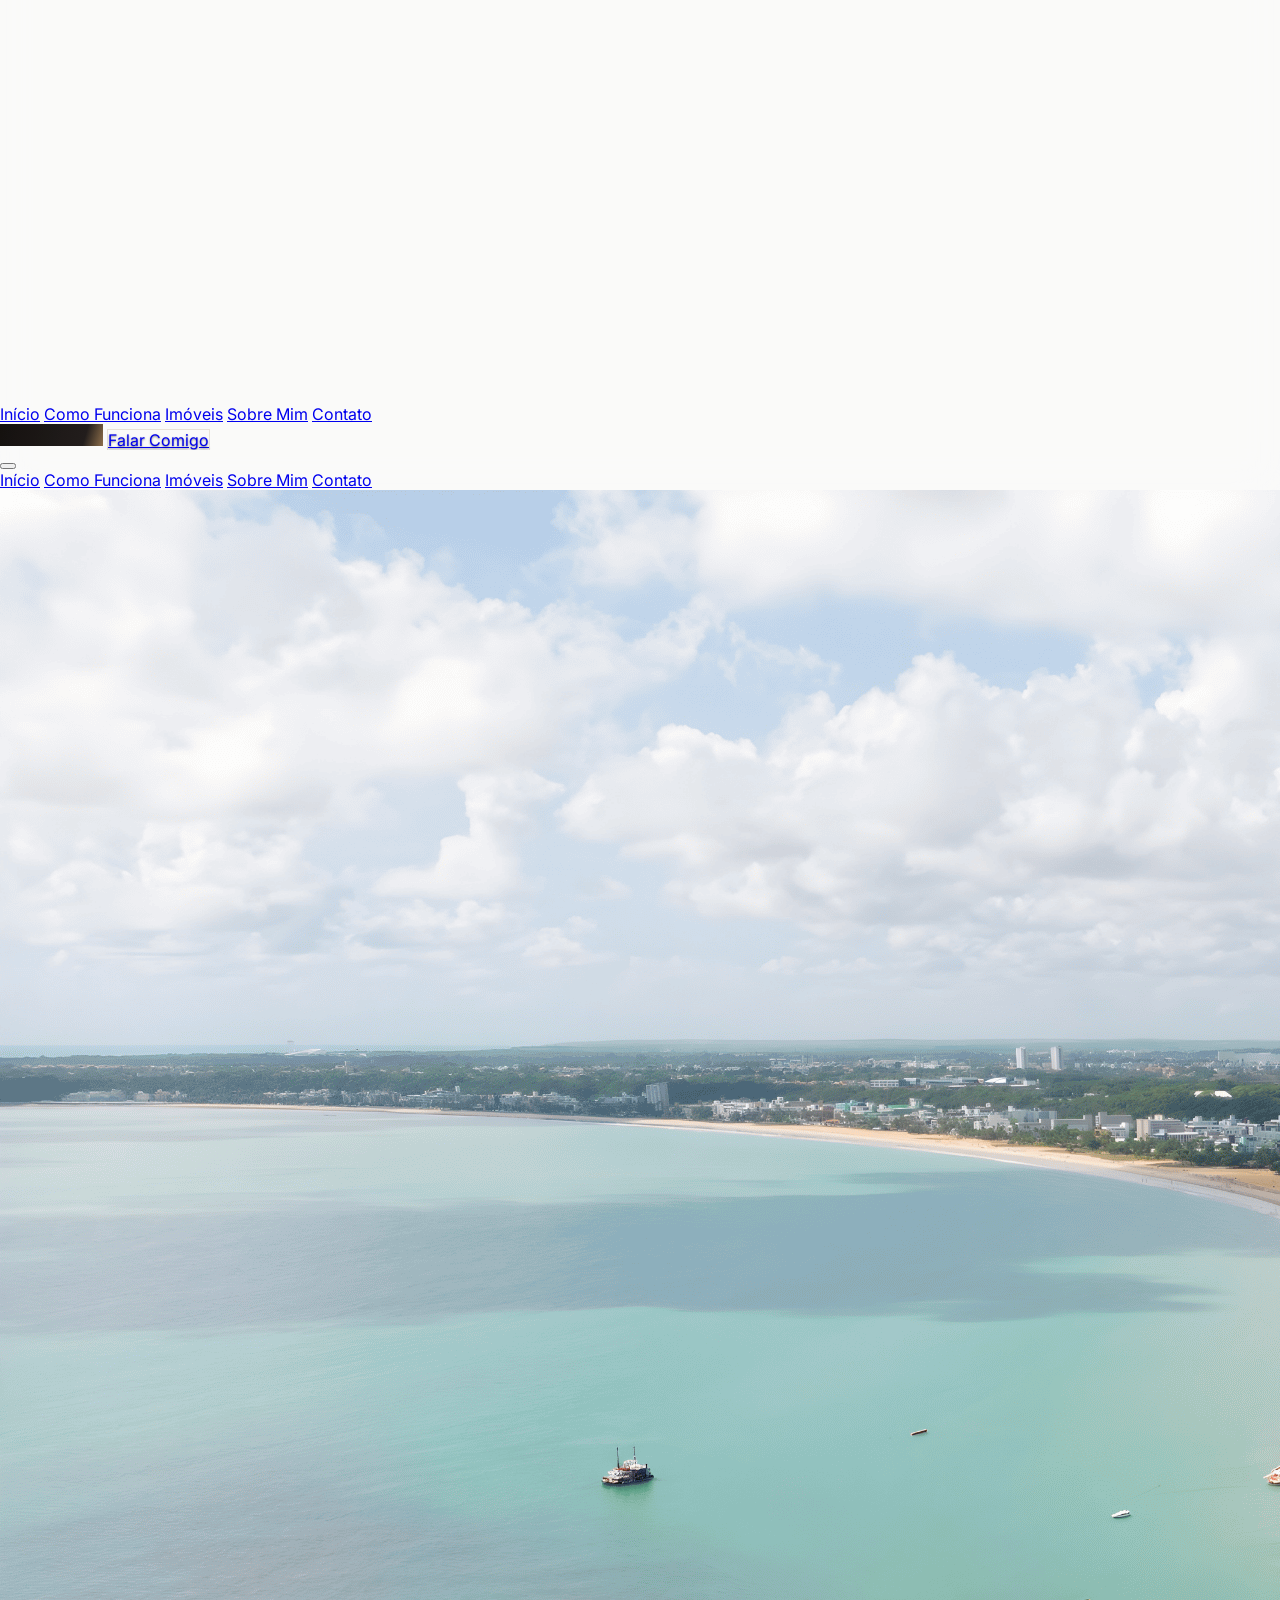
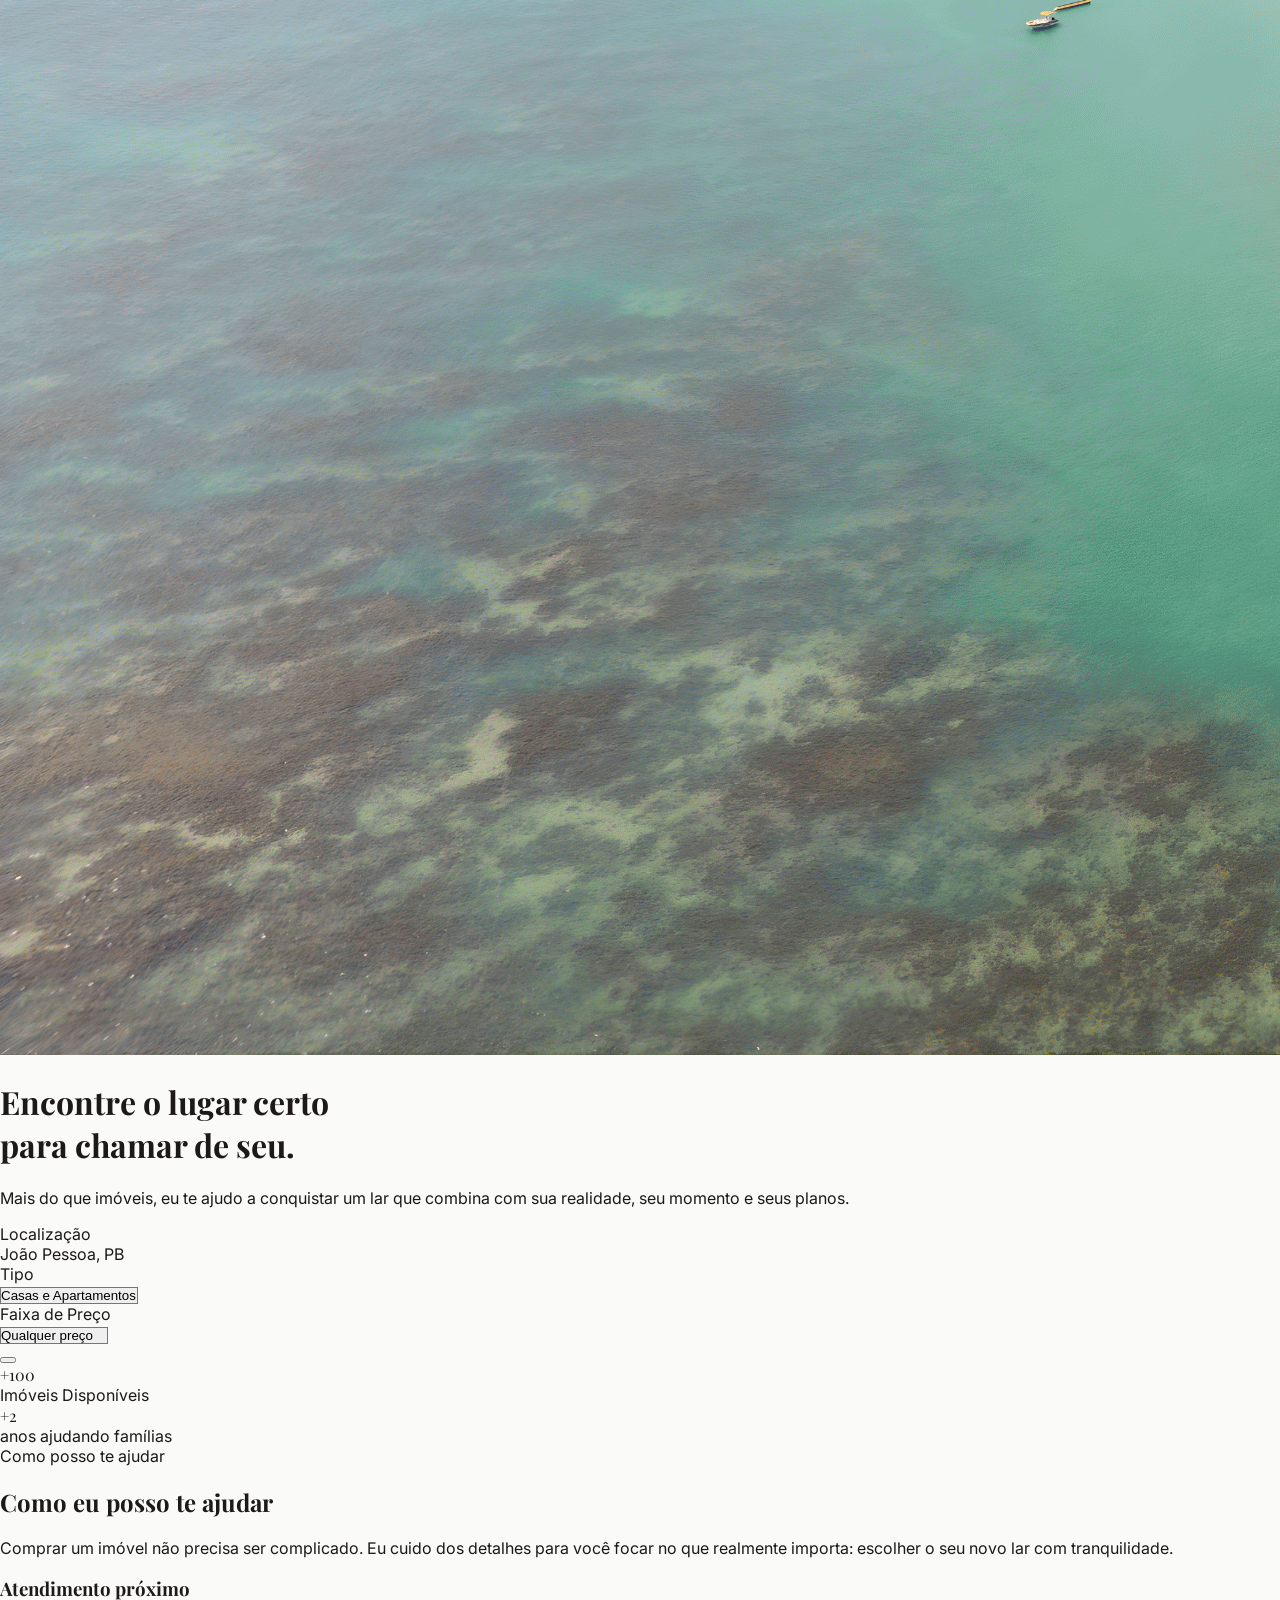
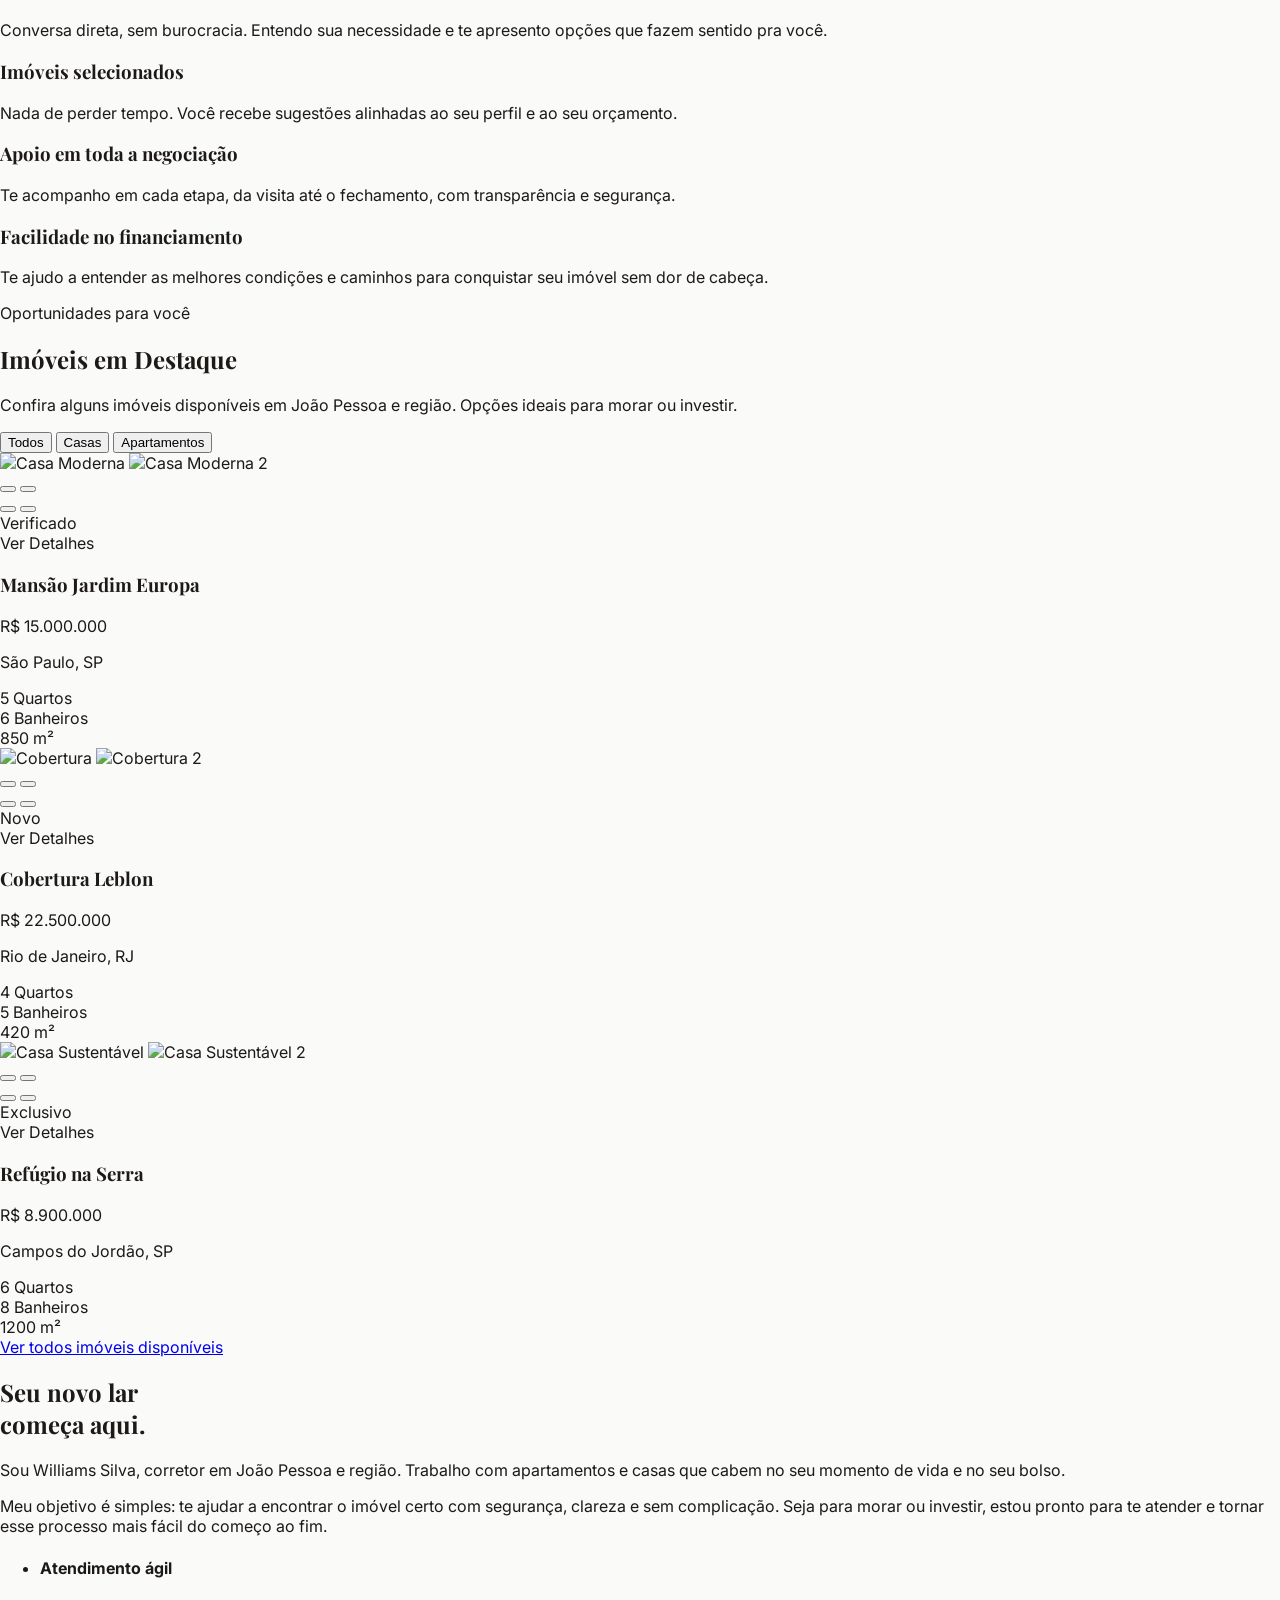
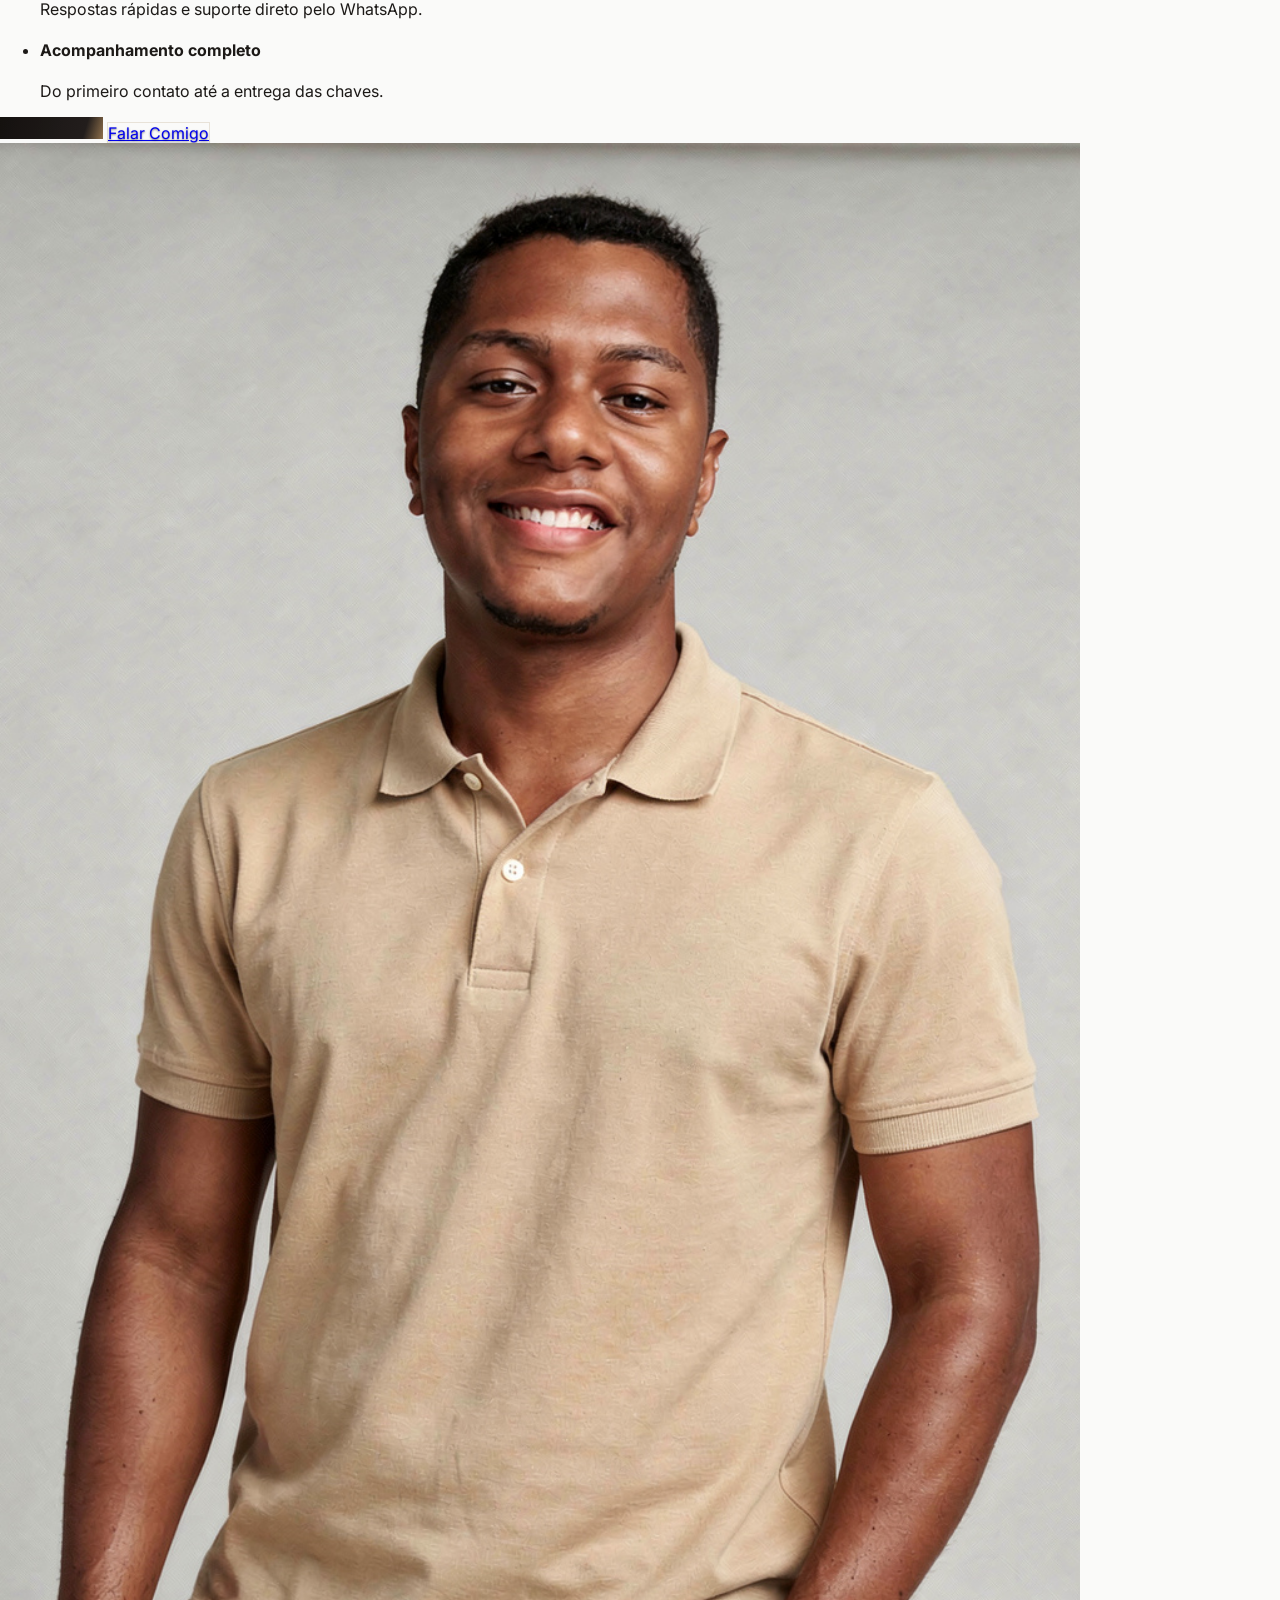
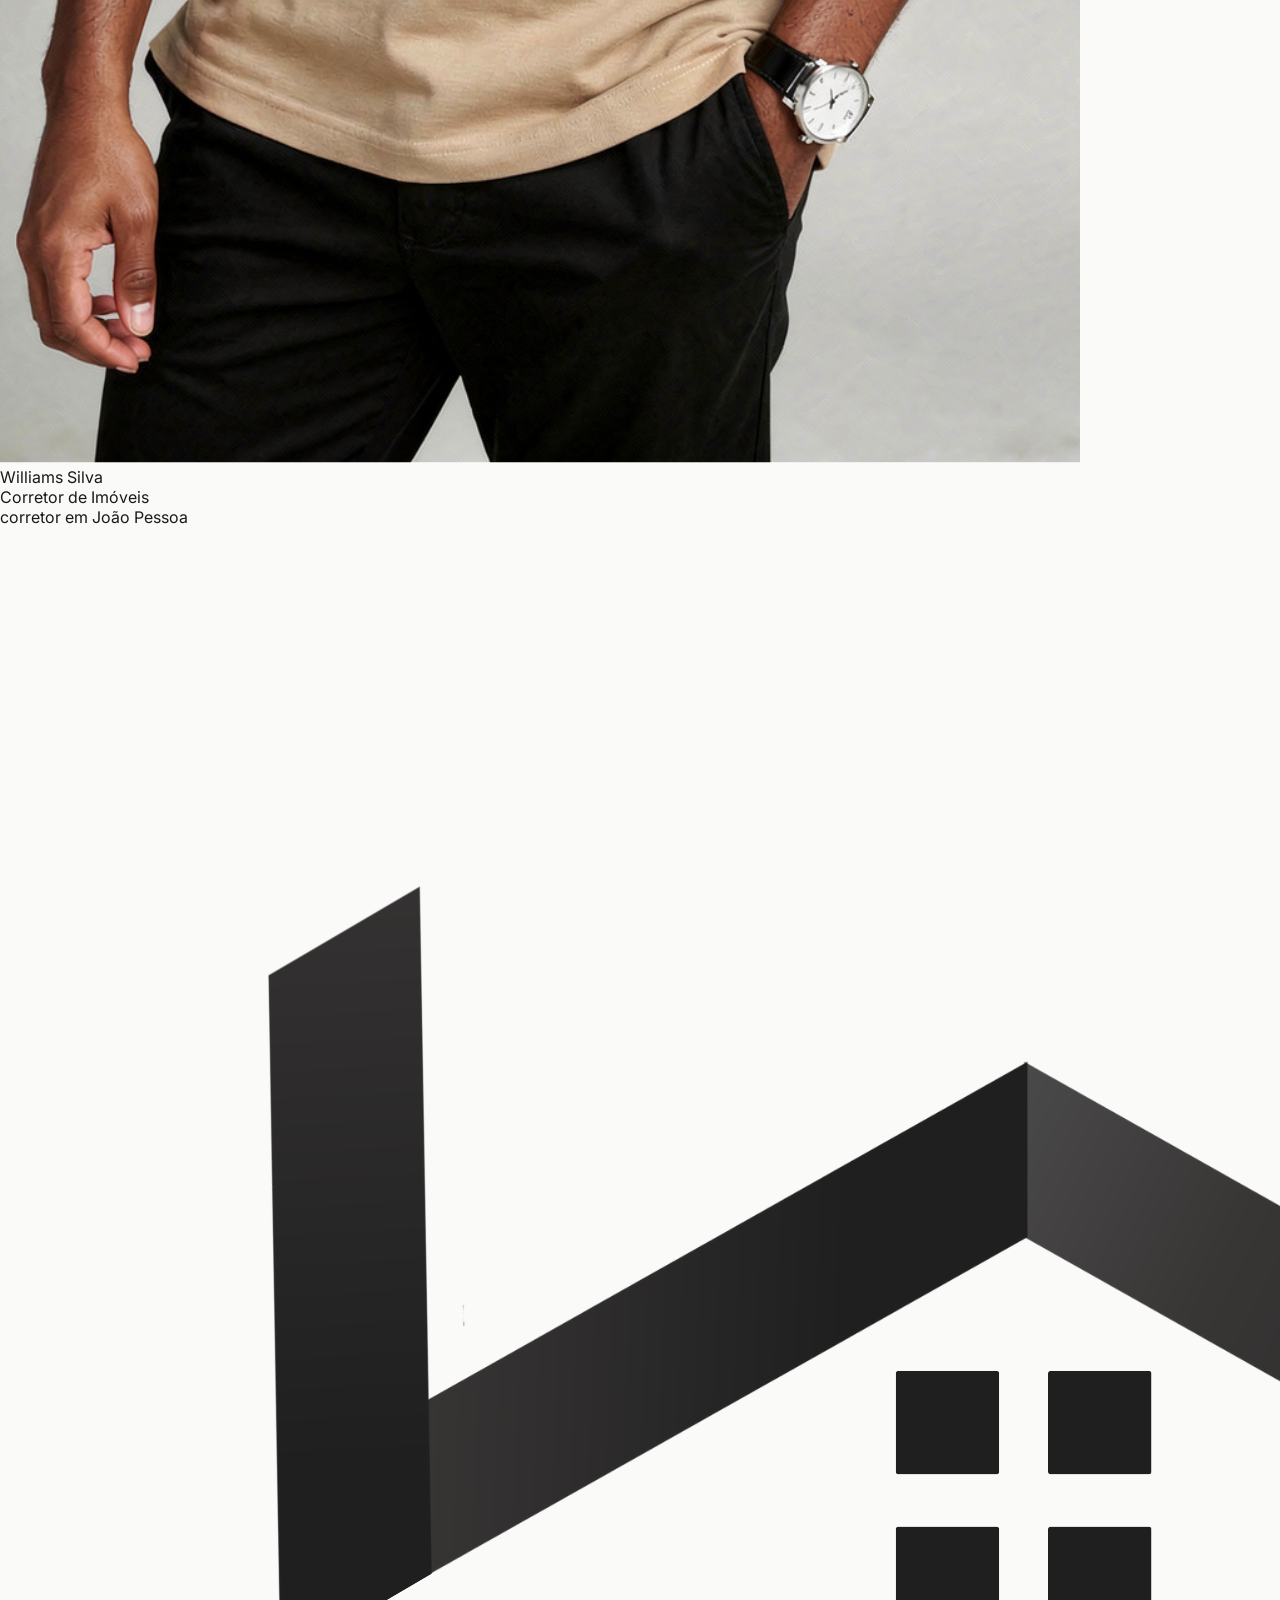
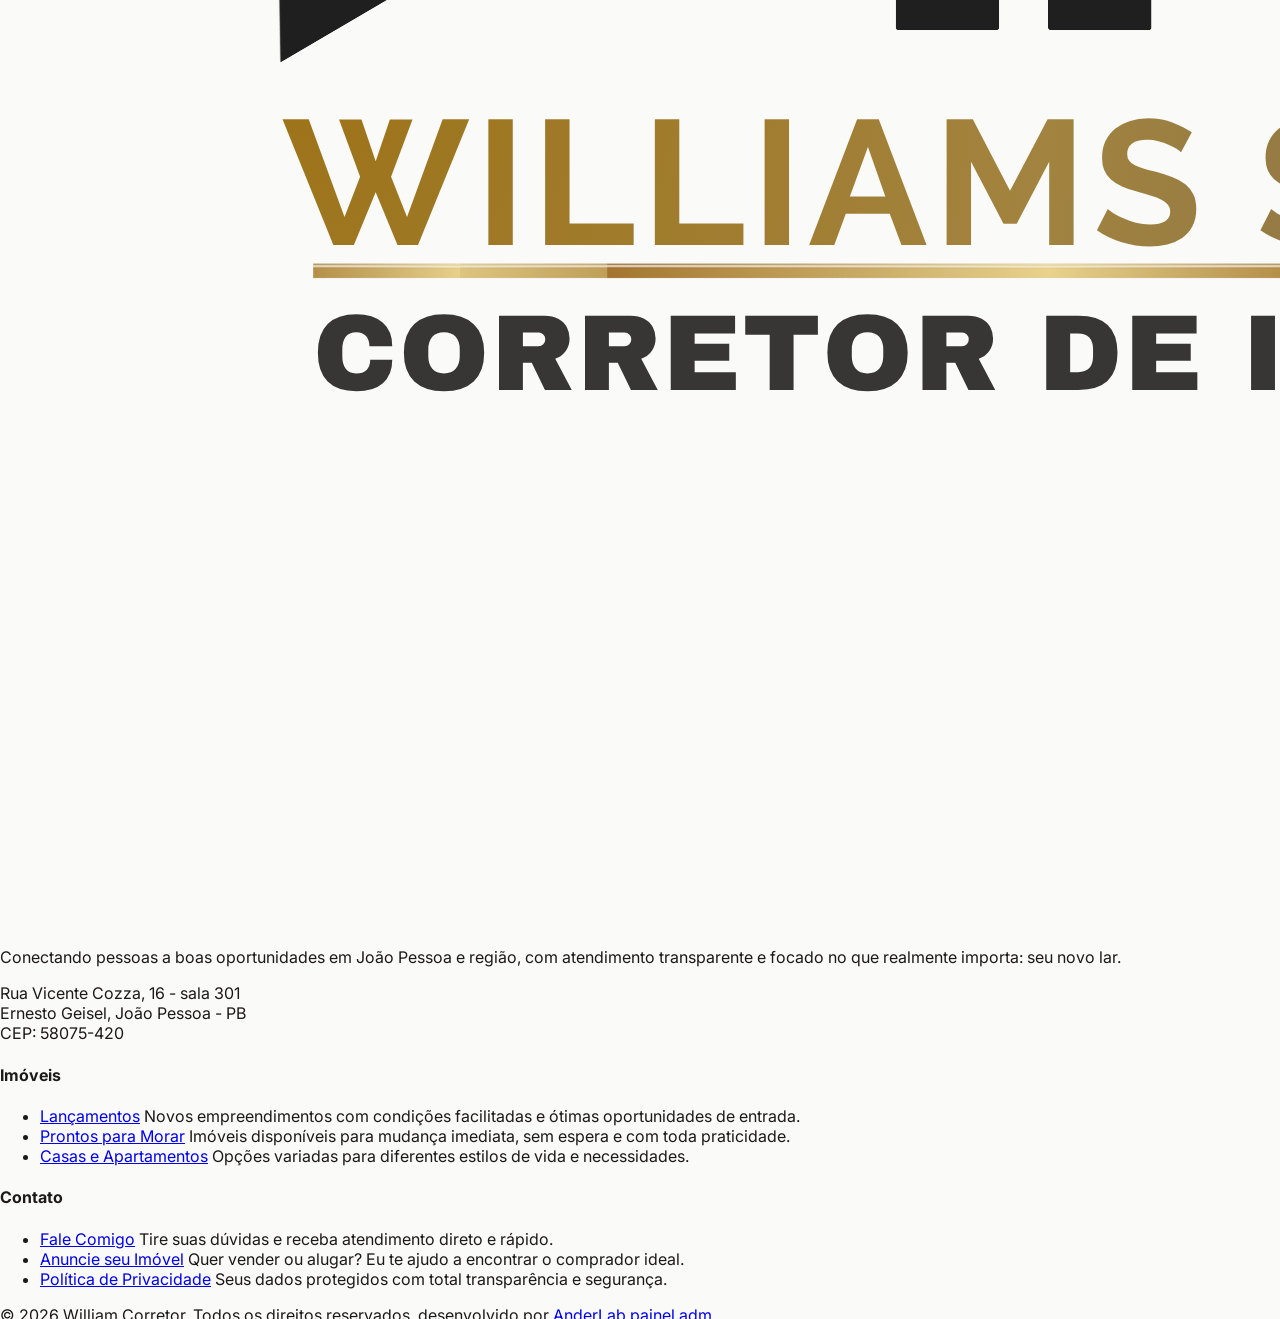
==== commit a8bda195: "Aumento do dropdown Tipo para 40%" ====
--- a/index.html
+++ b/index.html
@@ -99,7 +99,7 @@
               </div>
               
               <!-- Tipo -->
-              <div class="w-full md:w-[37%] px-6 py-4 group cursor-pointer hover:bg-white rounded-2xl transition-all relative">
+              <div class="w-full md:w-[40%] px-6 py-4 group cursor-pointer hover:bg-white rounded-2xl transition-all relative">
                 <label class="block text-xs font-bold text-[#A18058] uppercase tracking-widest mb-1.5">Tipo</label>
                 <div class="flex items-center justify-between relative">
                   <select id="search-type" class="w-full bg-transparent border-none outline-none text-base font-medium text-stone-900 appearance-none cursor-pointer z-10">
@@ -112,7 +112,7 @@
               </div>
               
               <!-- Budget -->
-              <div class="w-full md:w-[28%] px-6 py-3 flex items-center gap-3">
+              <div class="w-full md:w-[25%] px-6 py-3 flex items-center gap-3">
                 <div class="flex-1 group cursor-pointer hover:bg-white rounded-2xl transition-all -ml-4 pl-4 py-1 relative">
                   <label class="block text-xs font-bold text-[#A18058] uppercase tracking-widest mb-1.5">Faixa de Preço</label>
                   <div class="flex items-center justify-between relative">
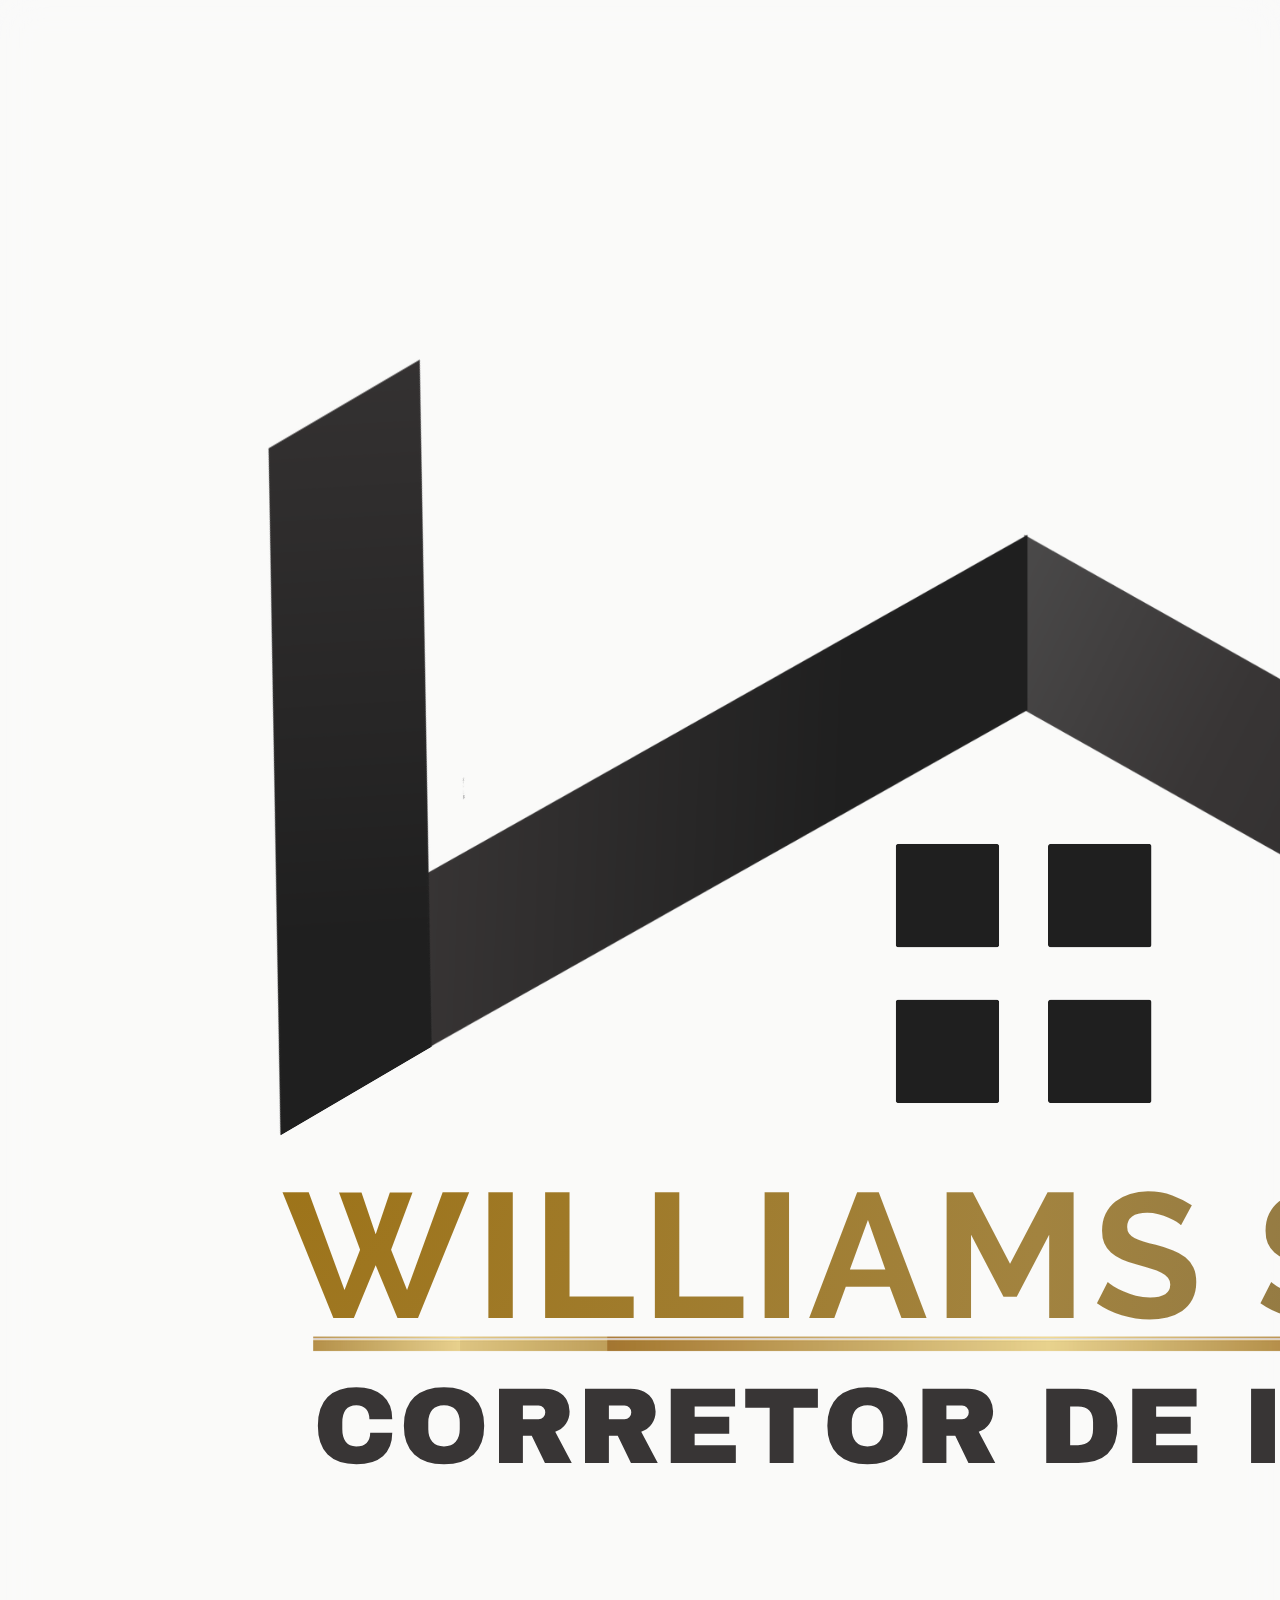
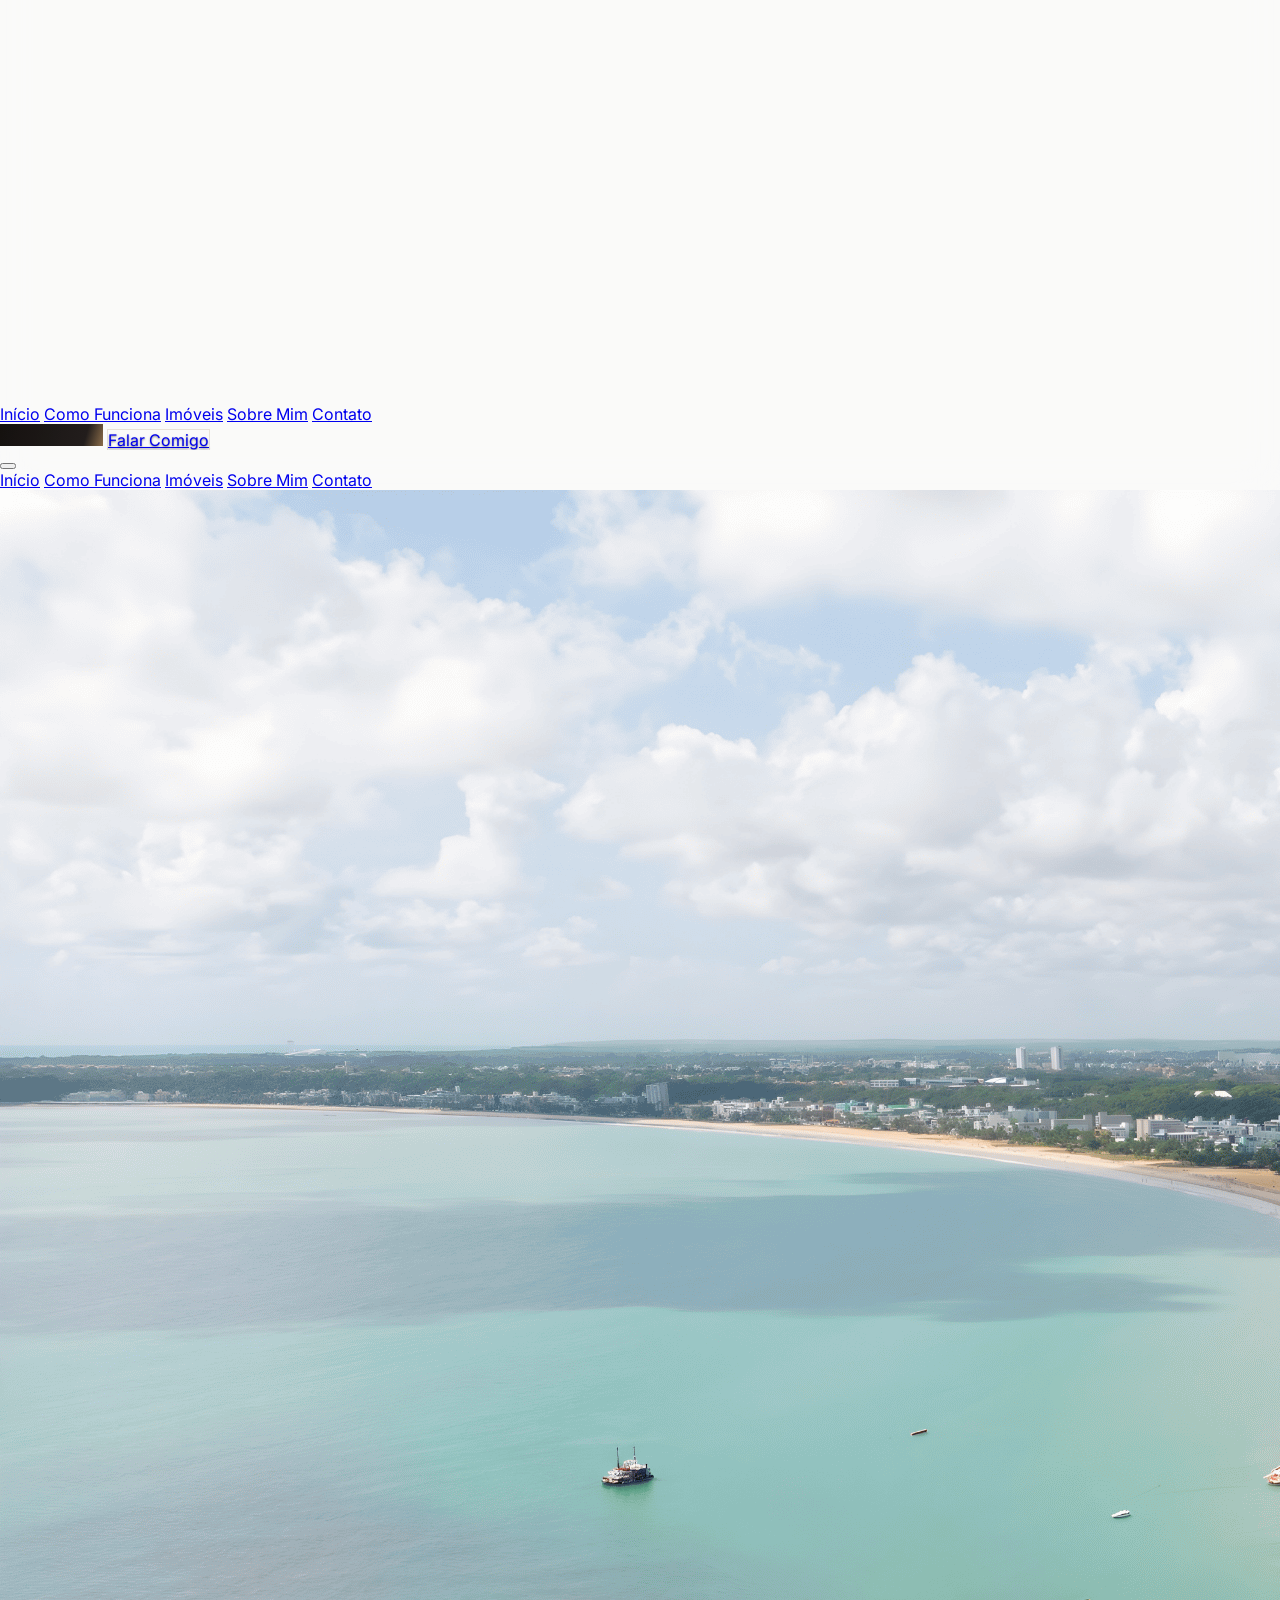
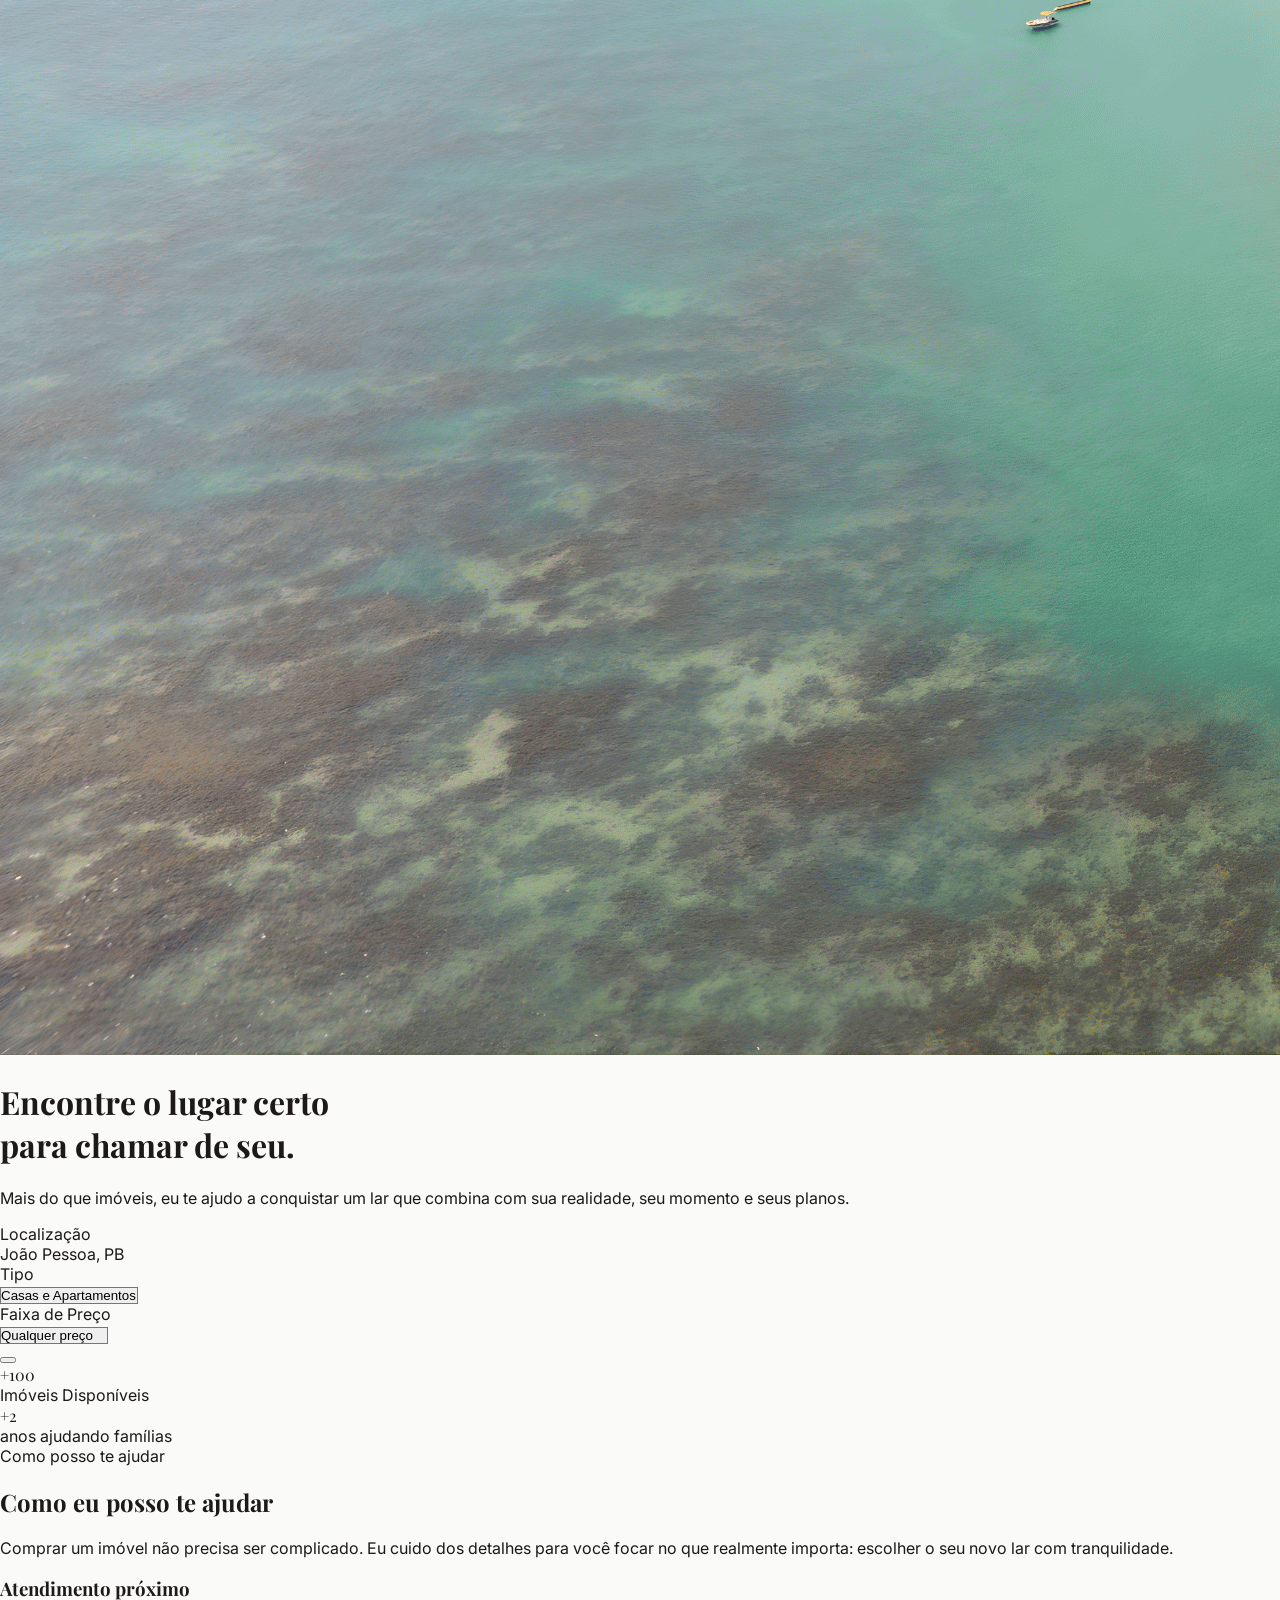
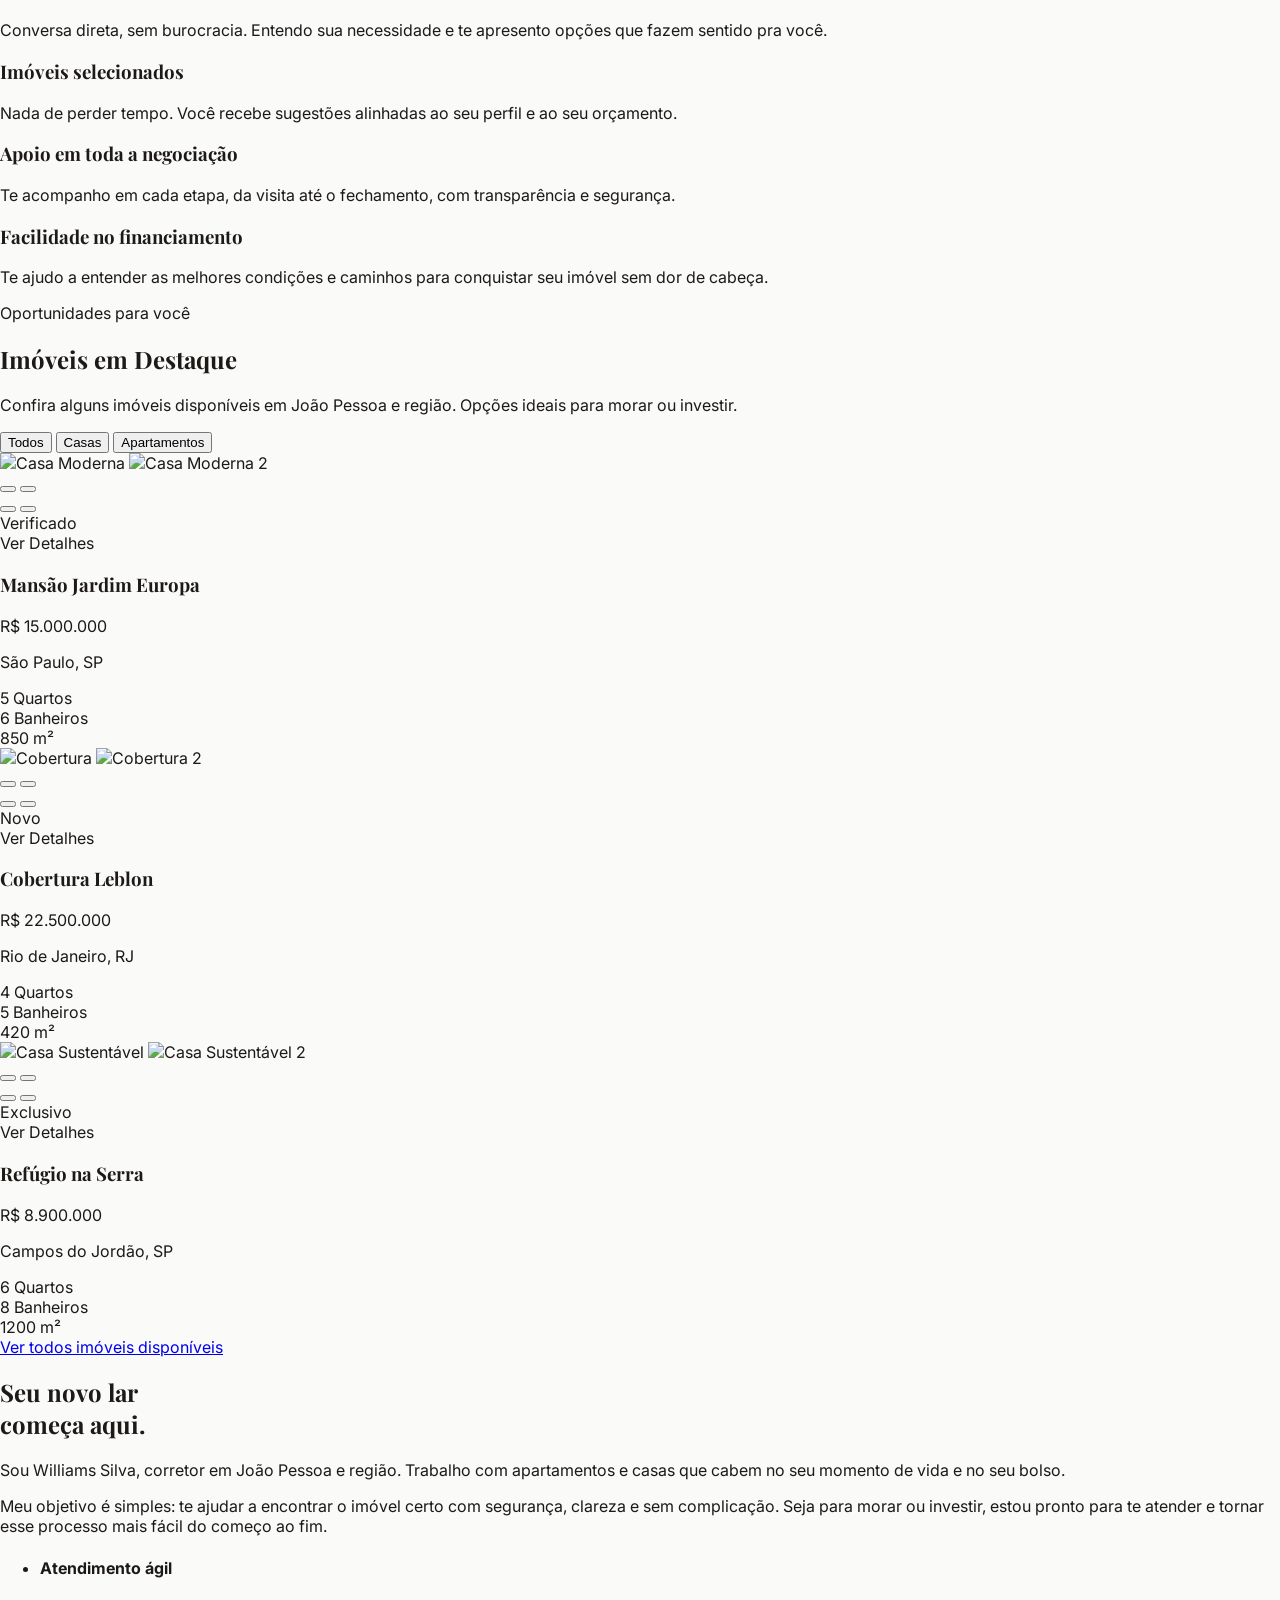
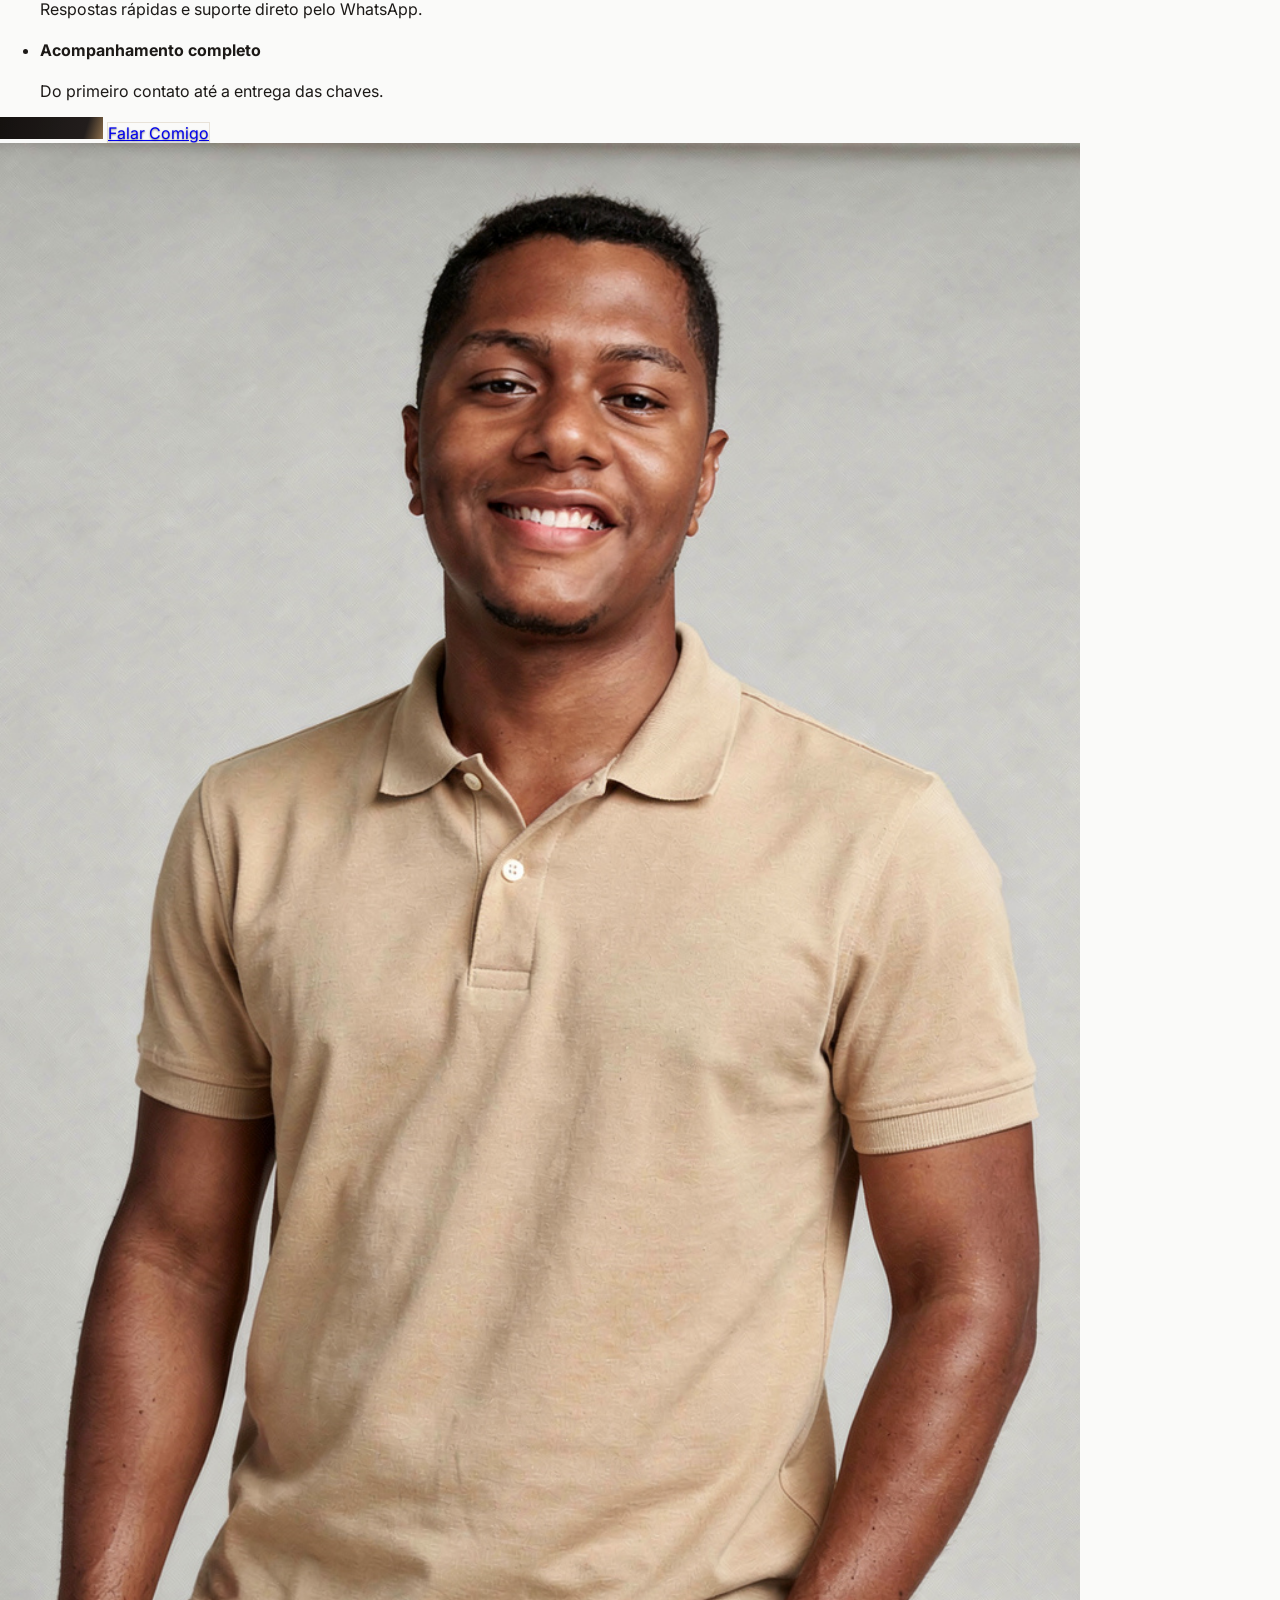
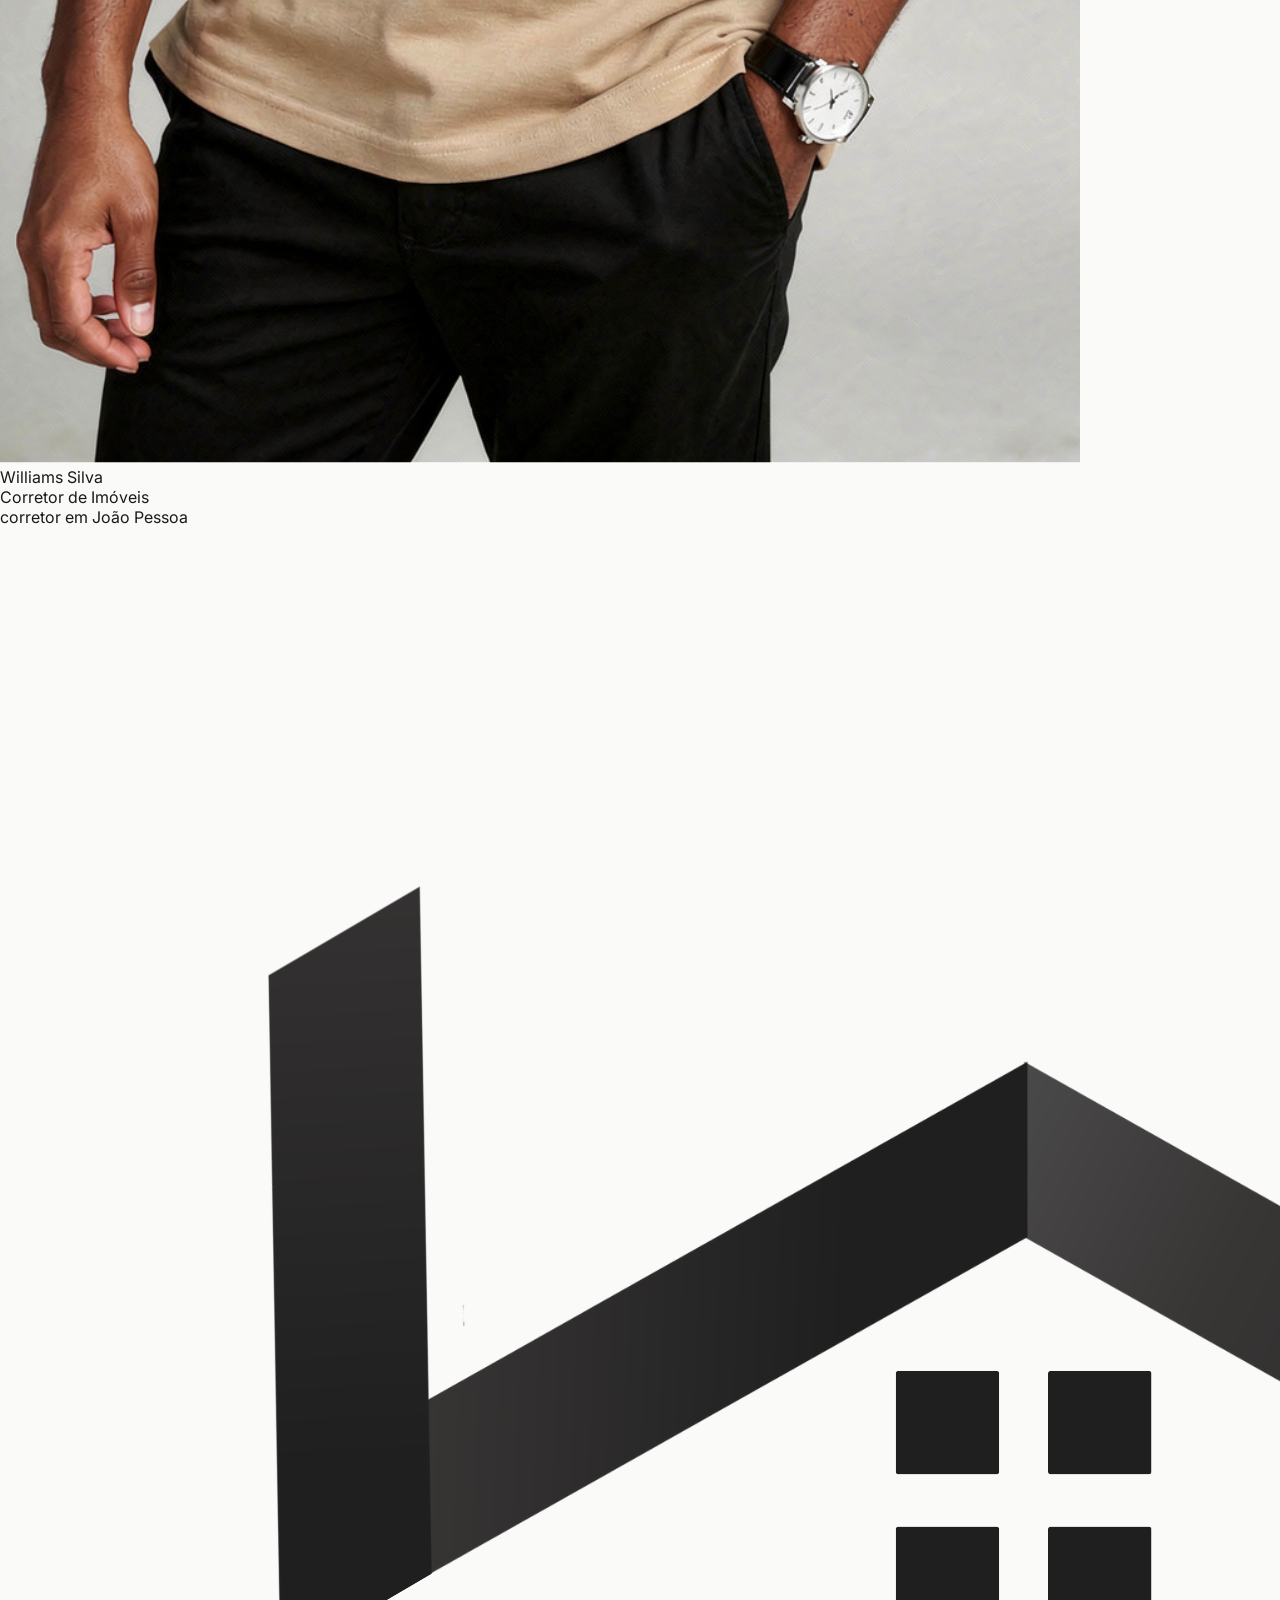
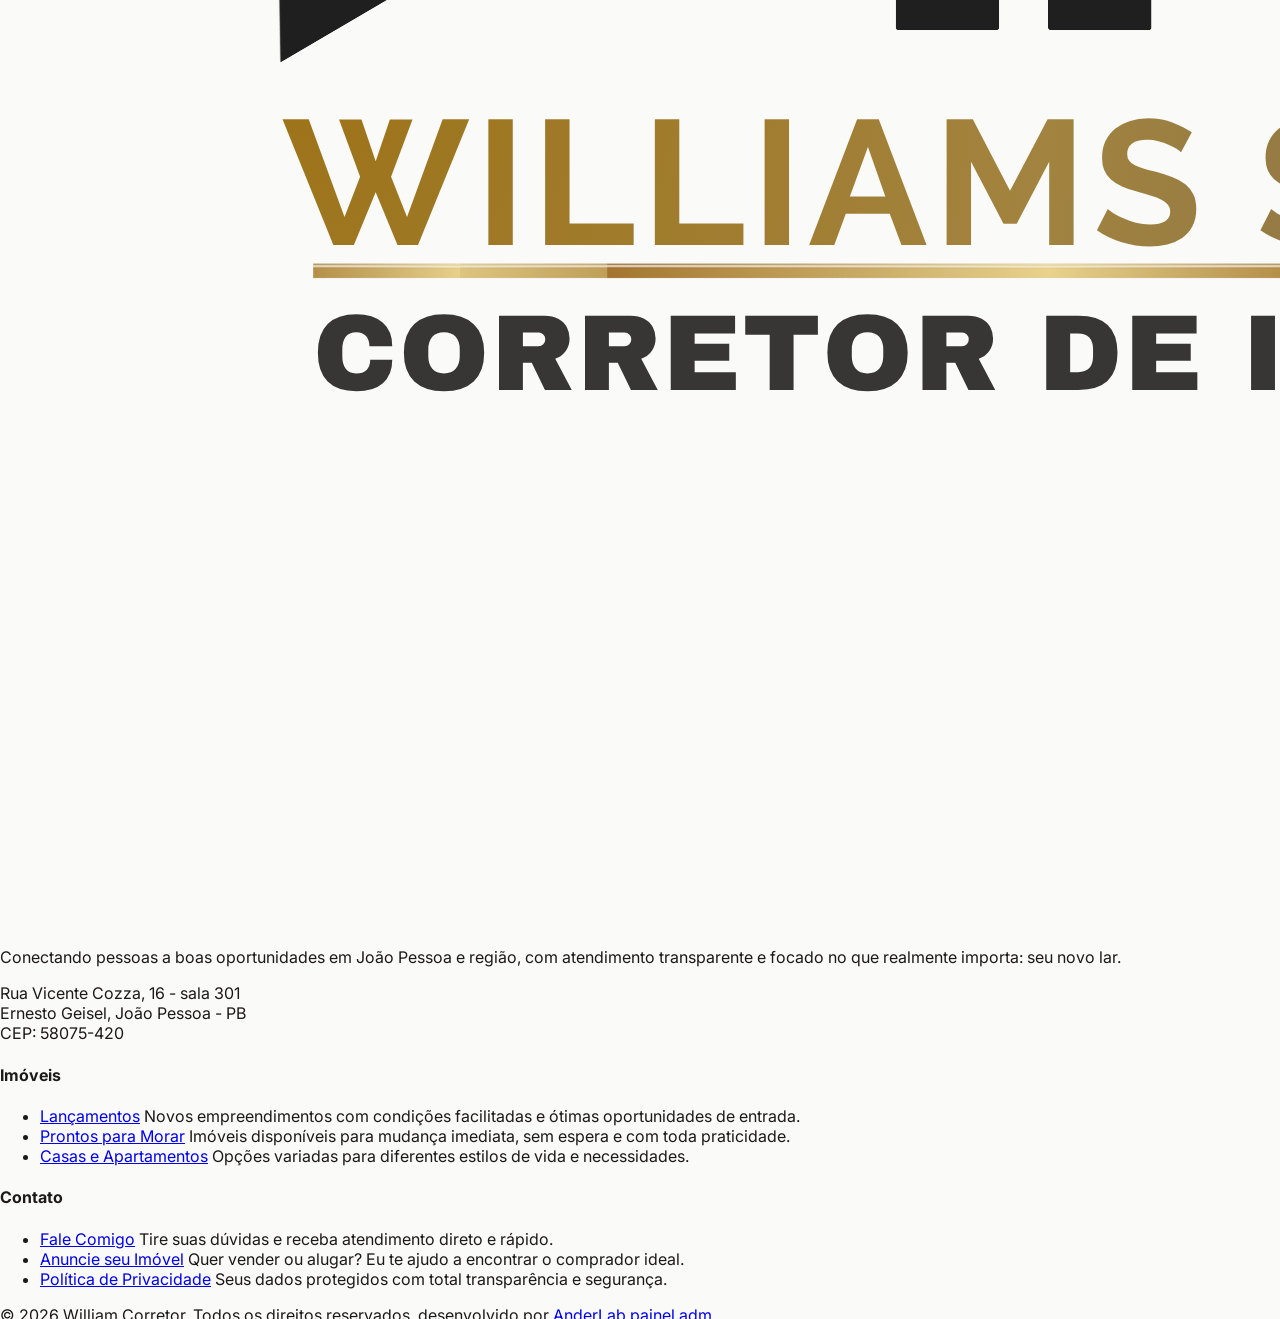
==== commit a9369bac: "Ajuste: Tipo 38% e Budget 27%" ====
--- a/index.html
+++ b/index.html
@@ -99,7 +99,7 @@
               </div>
               
               <!-- Tipo -->
-              <div class="w-full md:w-[40%] px-6 py-4 group cursor-pointer hover:bg-white rounded-2xl transition-all relative">
+              <div class="w-full md:w-[38%] px-6 py-4 group cursor-pointer hover:bg-white rounded-2xl transition-all relative">
                 <label class="block text-xs font-bold text-[#A18058] uppercase tracking-widest mb-1.5">Tipo</label>
                 <div class="flex items-center justify-between relative">
                   <select id="search-type" class="w-full bg-transparent border-none outline-none text-base font-medium text-stone-900 appearance-none cursor-pointer z-10">
@@ -112,7 +112,7 @@
               </div>
               
               <!-- Budget -->
-              <div class="w-full md:w-[25%] px-6 py-3 flex items-center gap-3">
+              <div class="w-full md:w-[27%] px-6 py-3 flex items-center gap-3">
                 <div class="flex-1 group cursor-pointer hover:bg-white rounded-2xl transition-all -ml-4 pl-4 py-1 relative">
                   <label class="block text-xs font-bold text-[#A18058] uppercase tracking-widest mb-1.5">Faixa de Preço</label>
                   <div class="flex items-center justify-between relative">
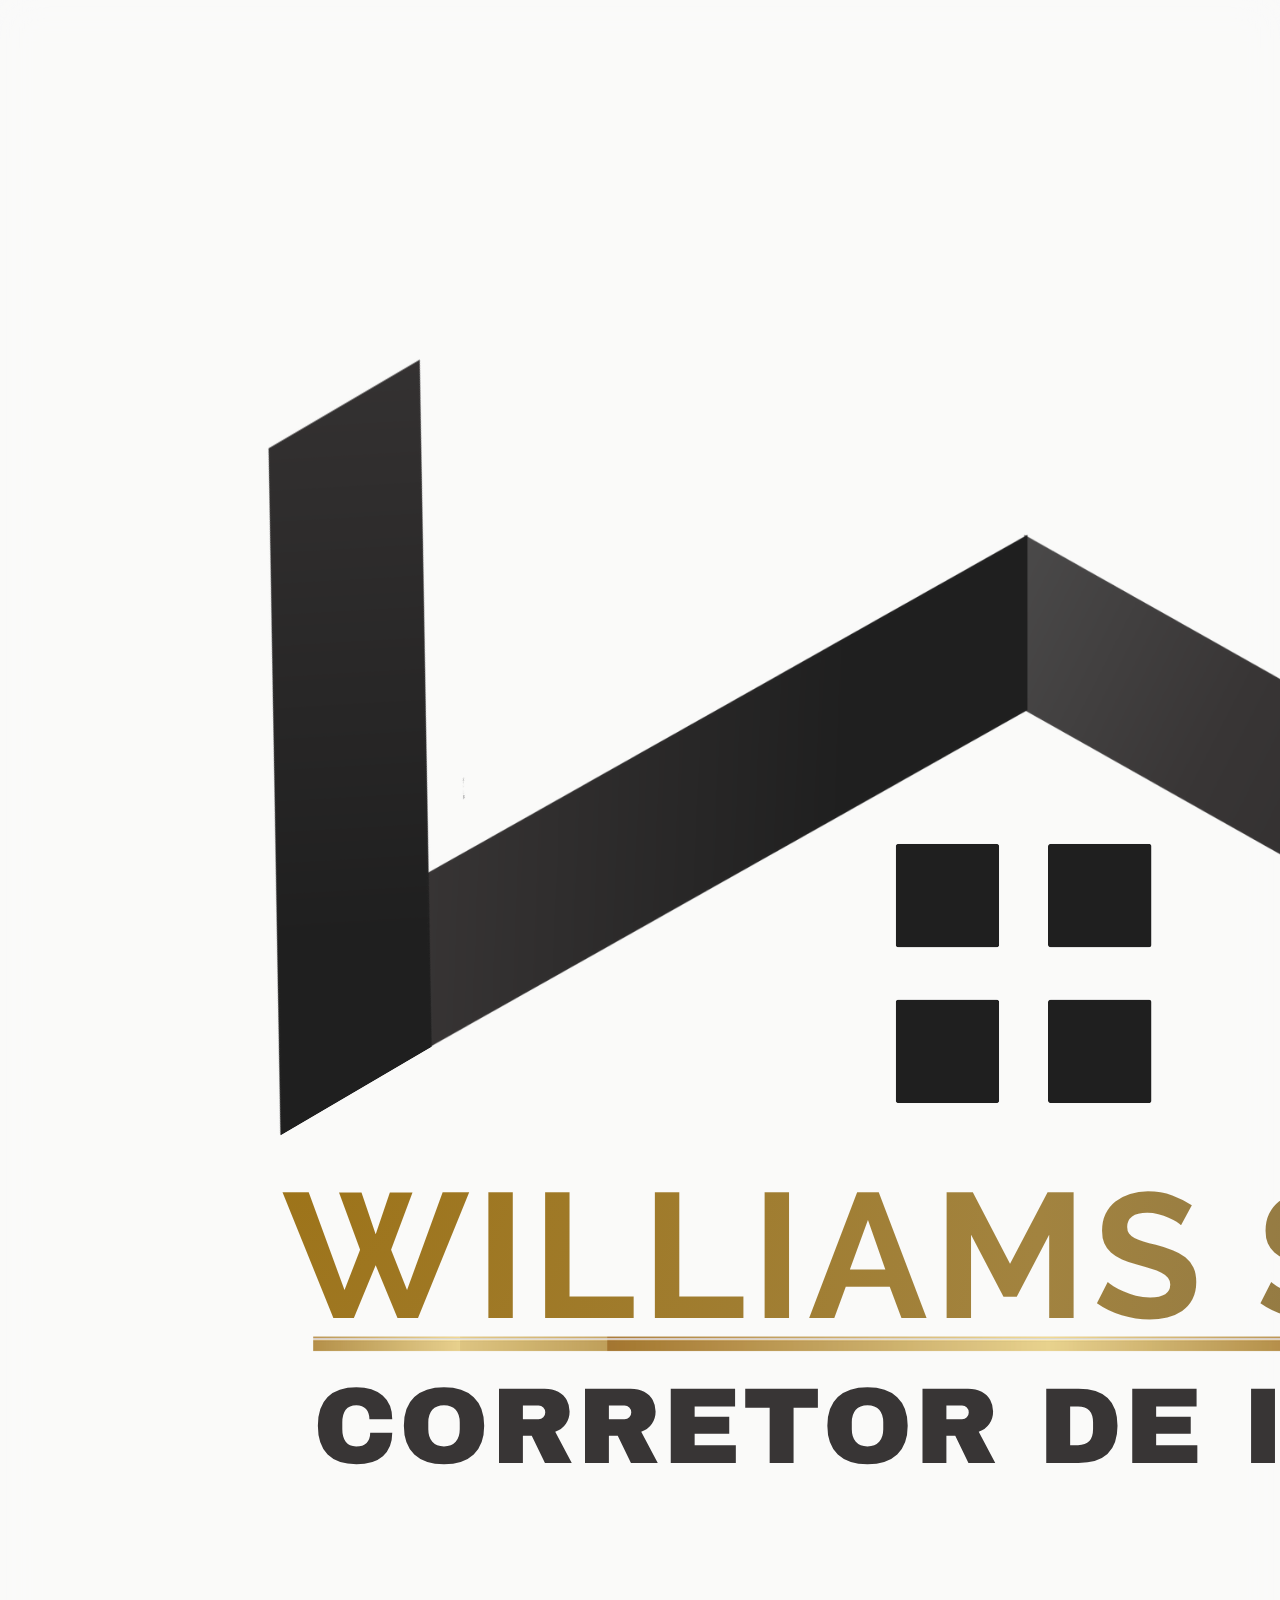
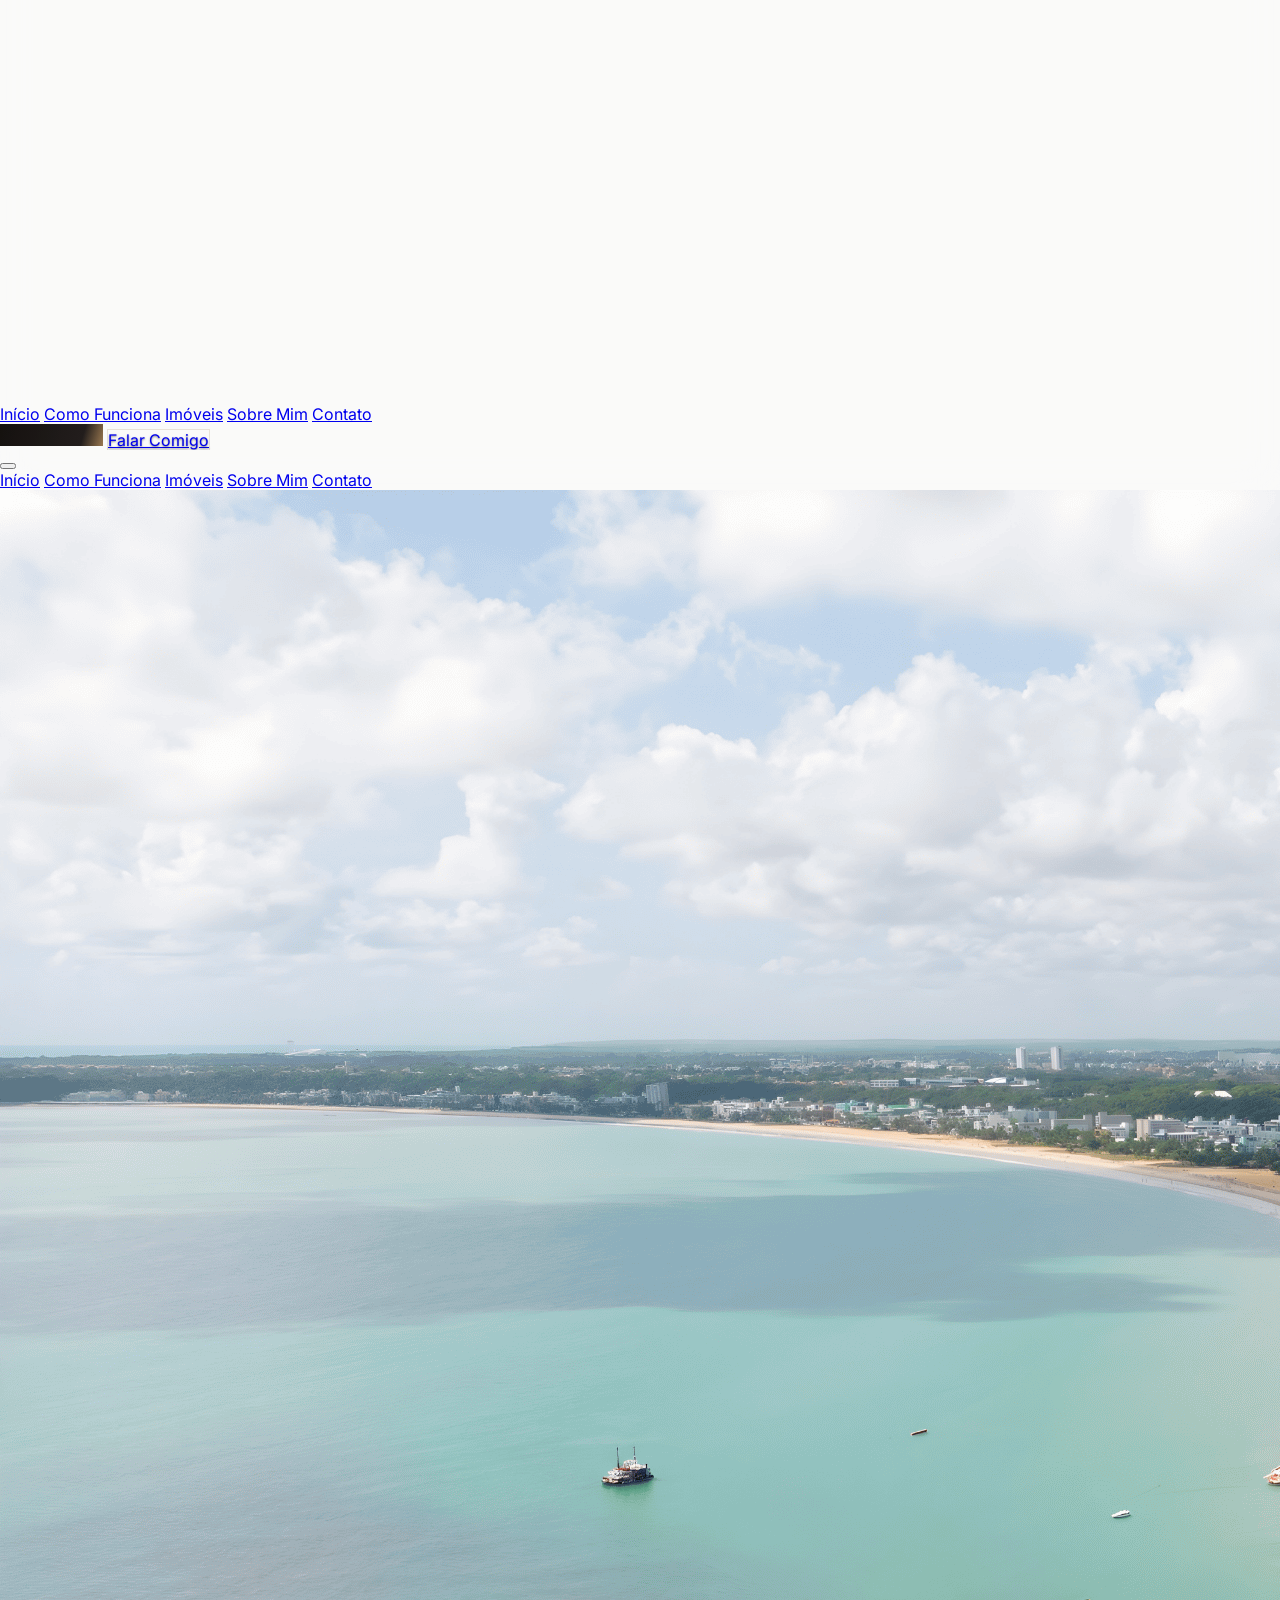
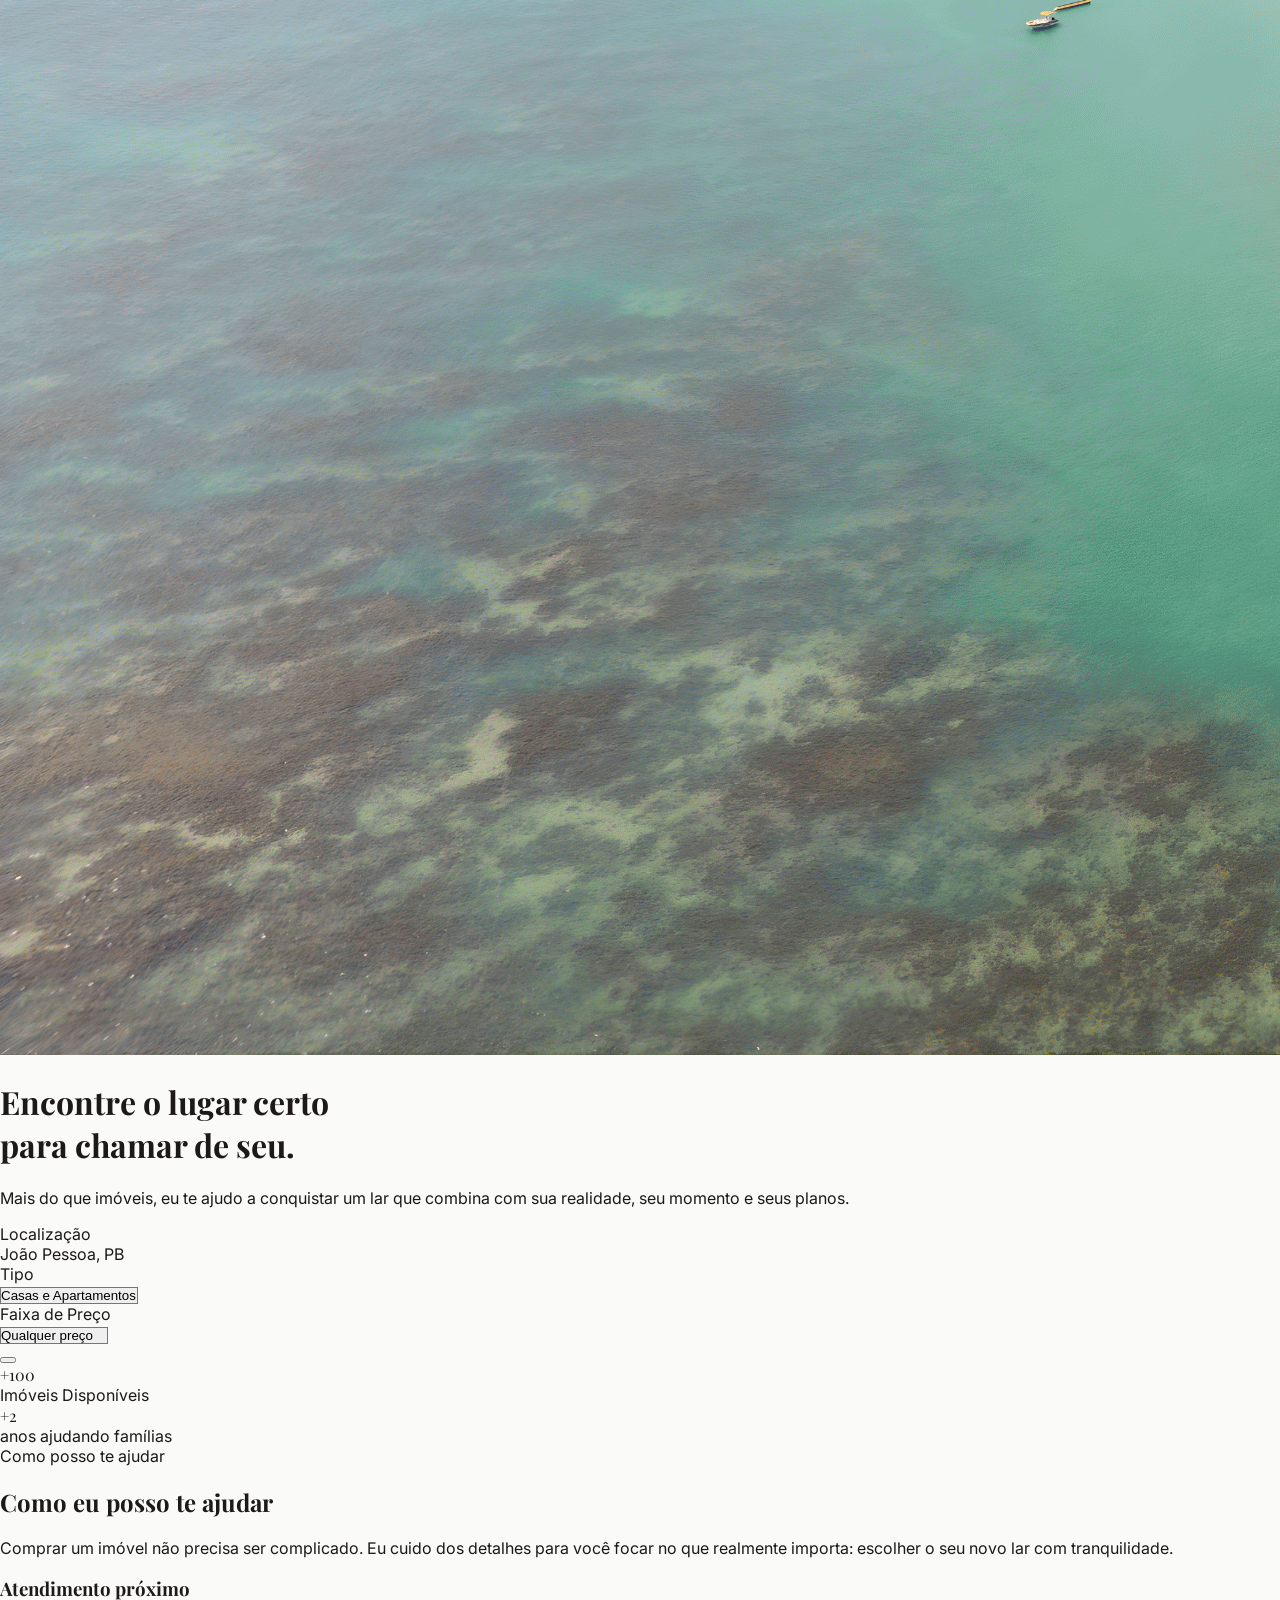
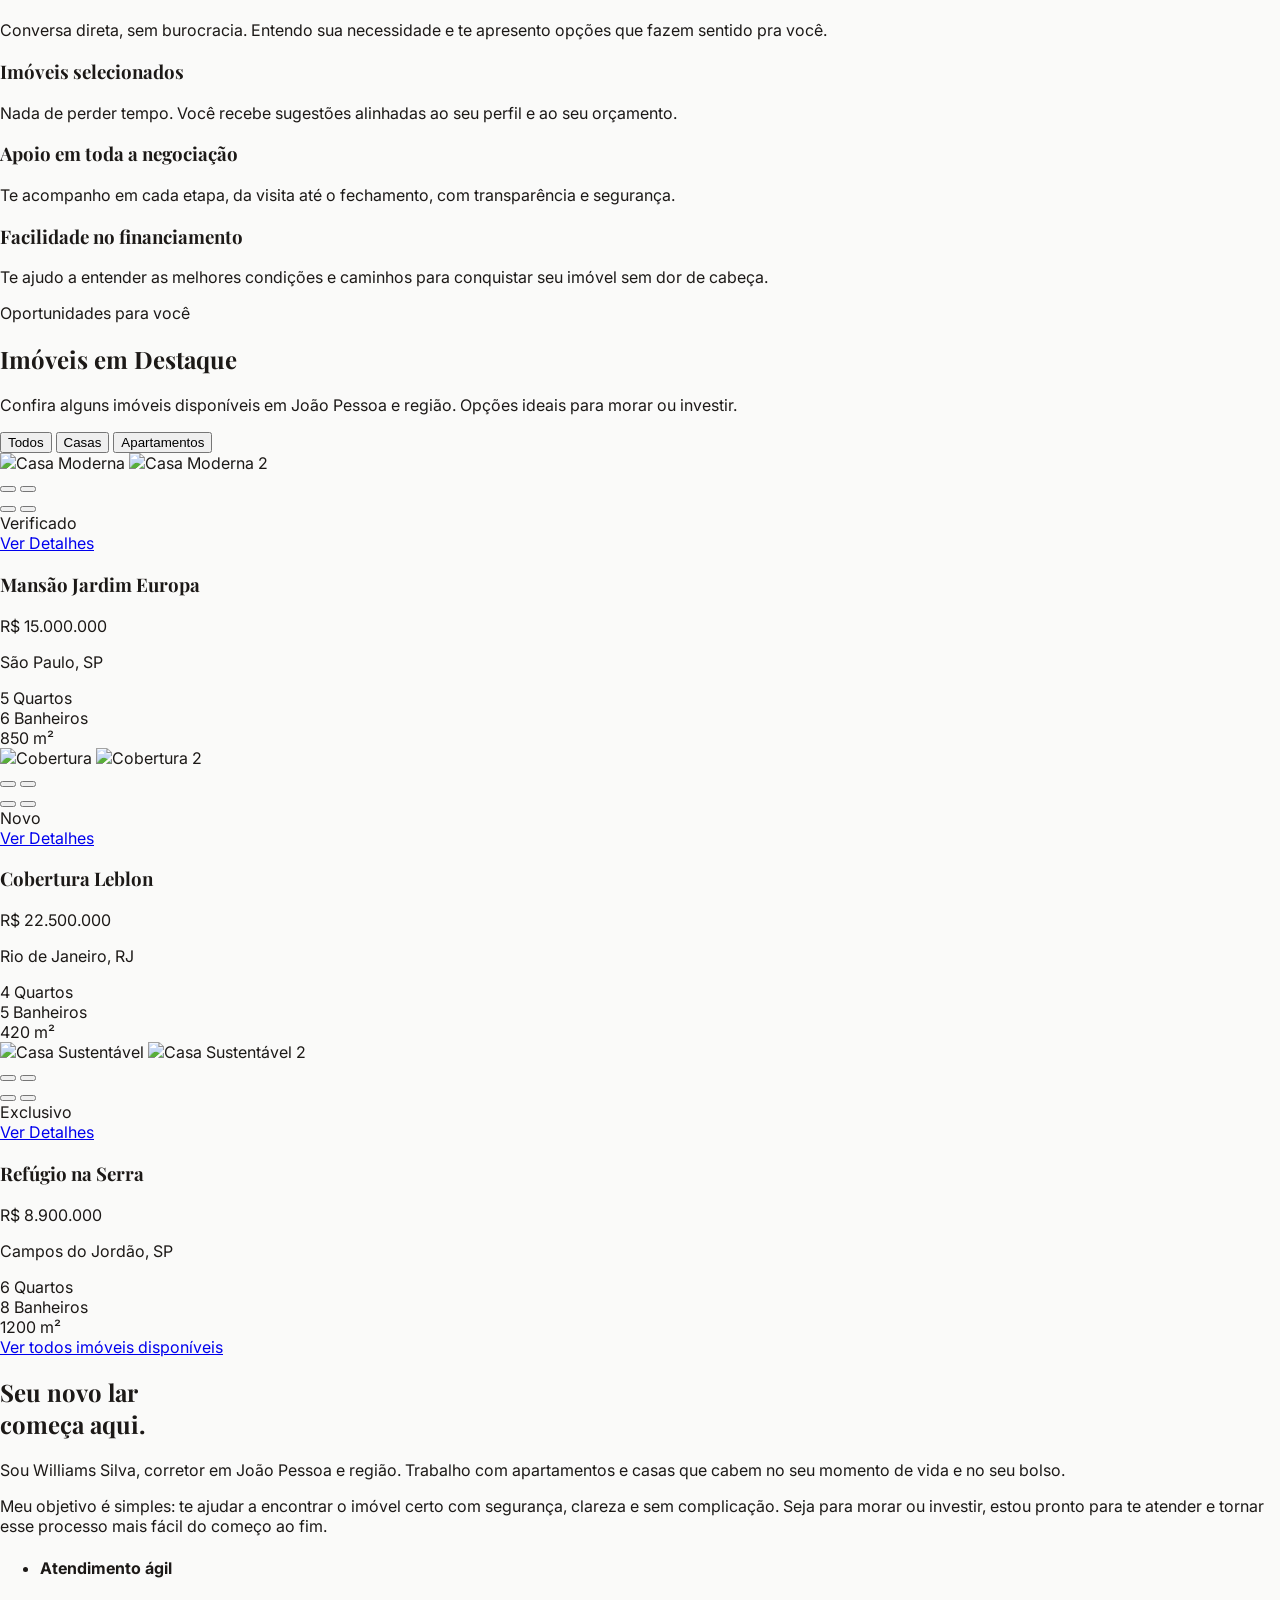
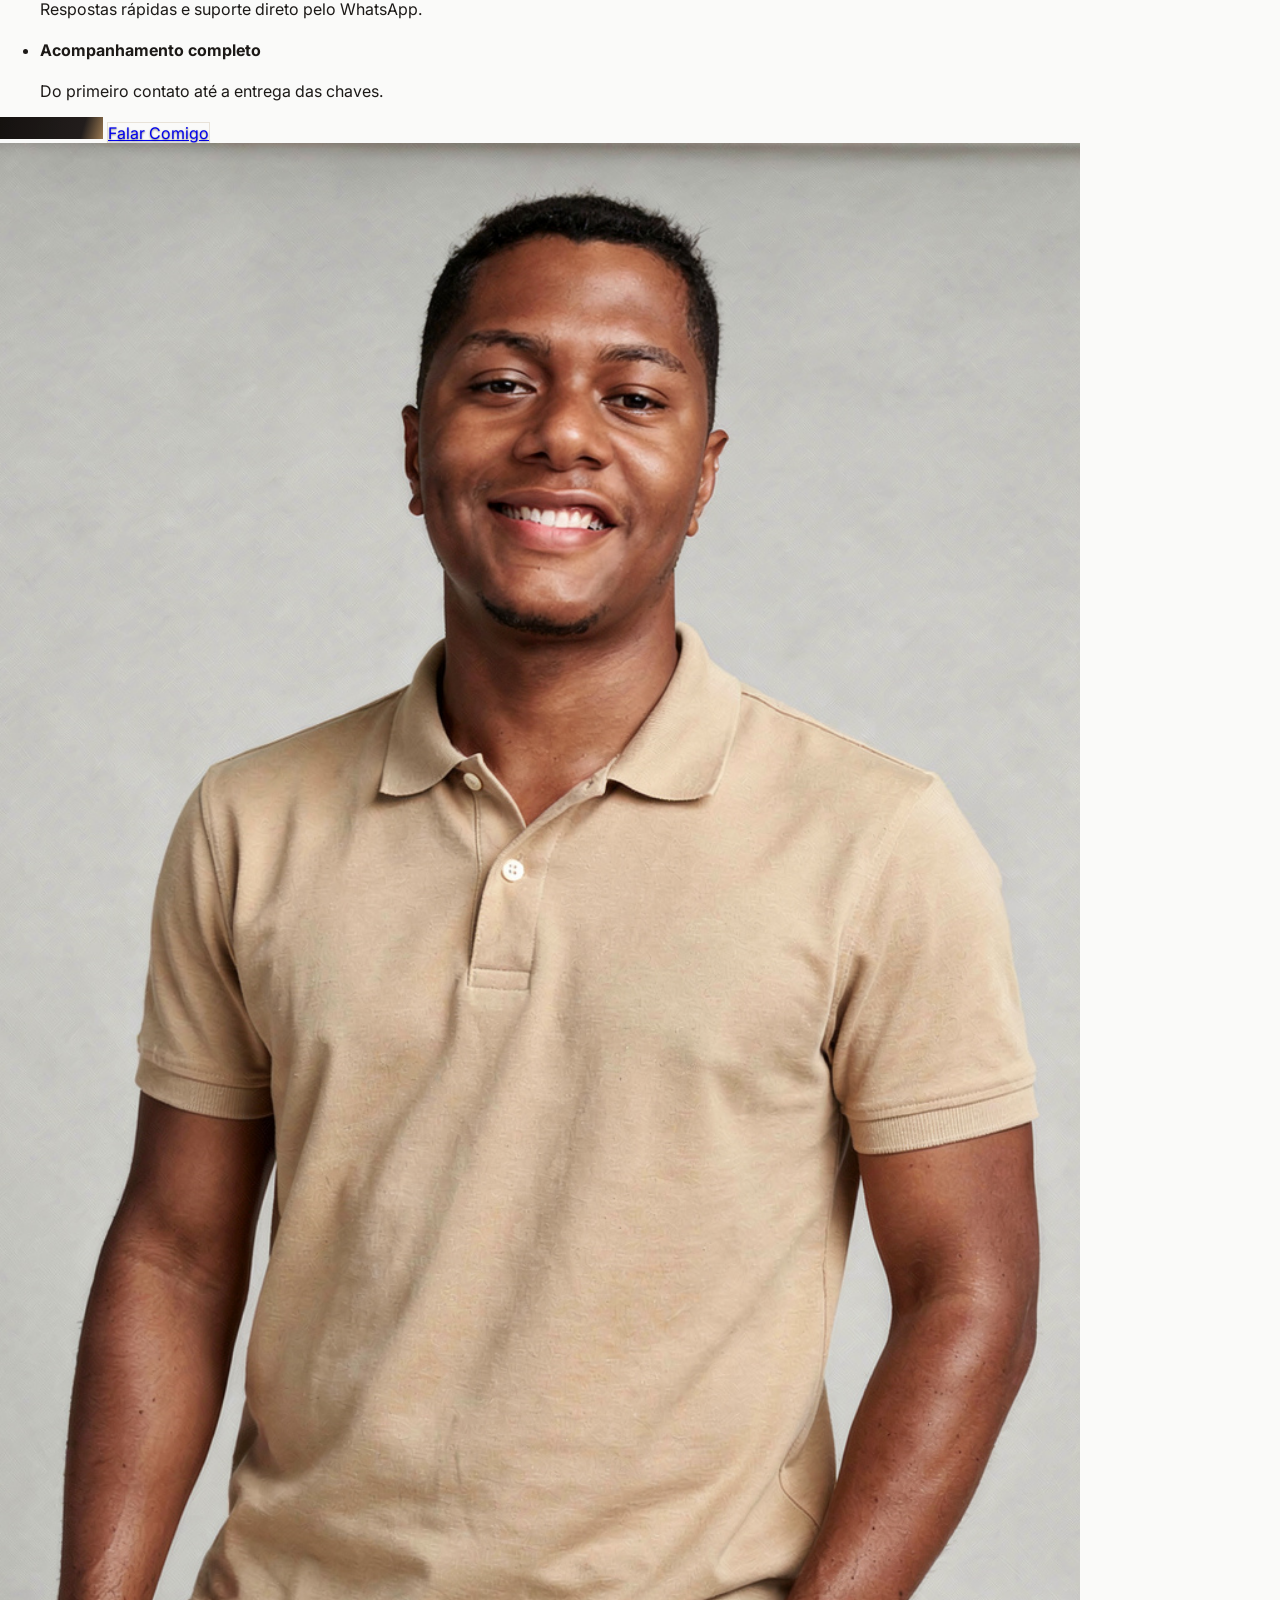
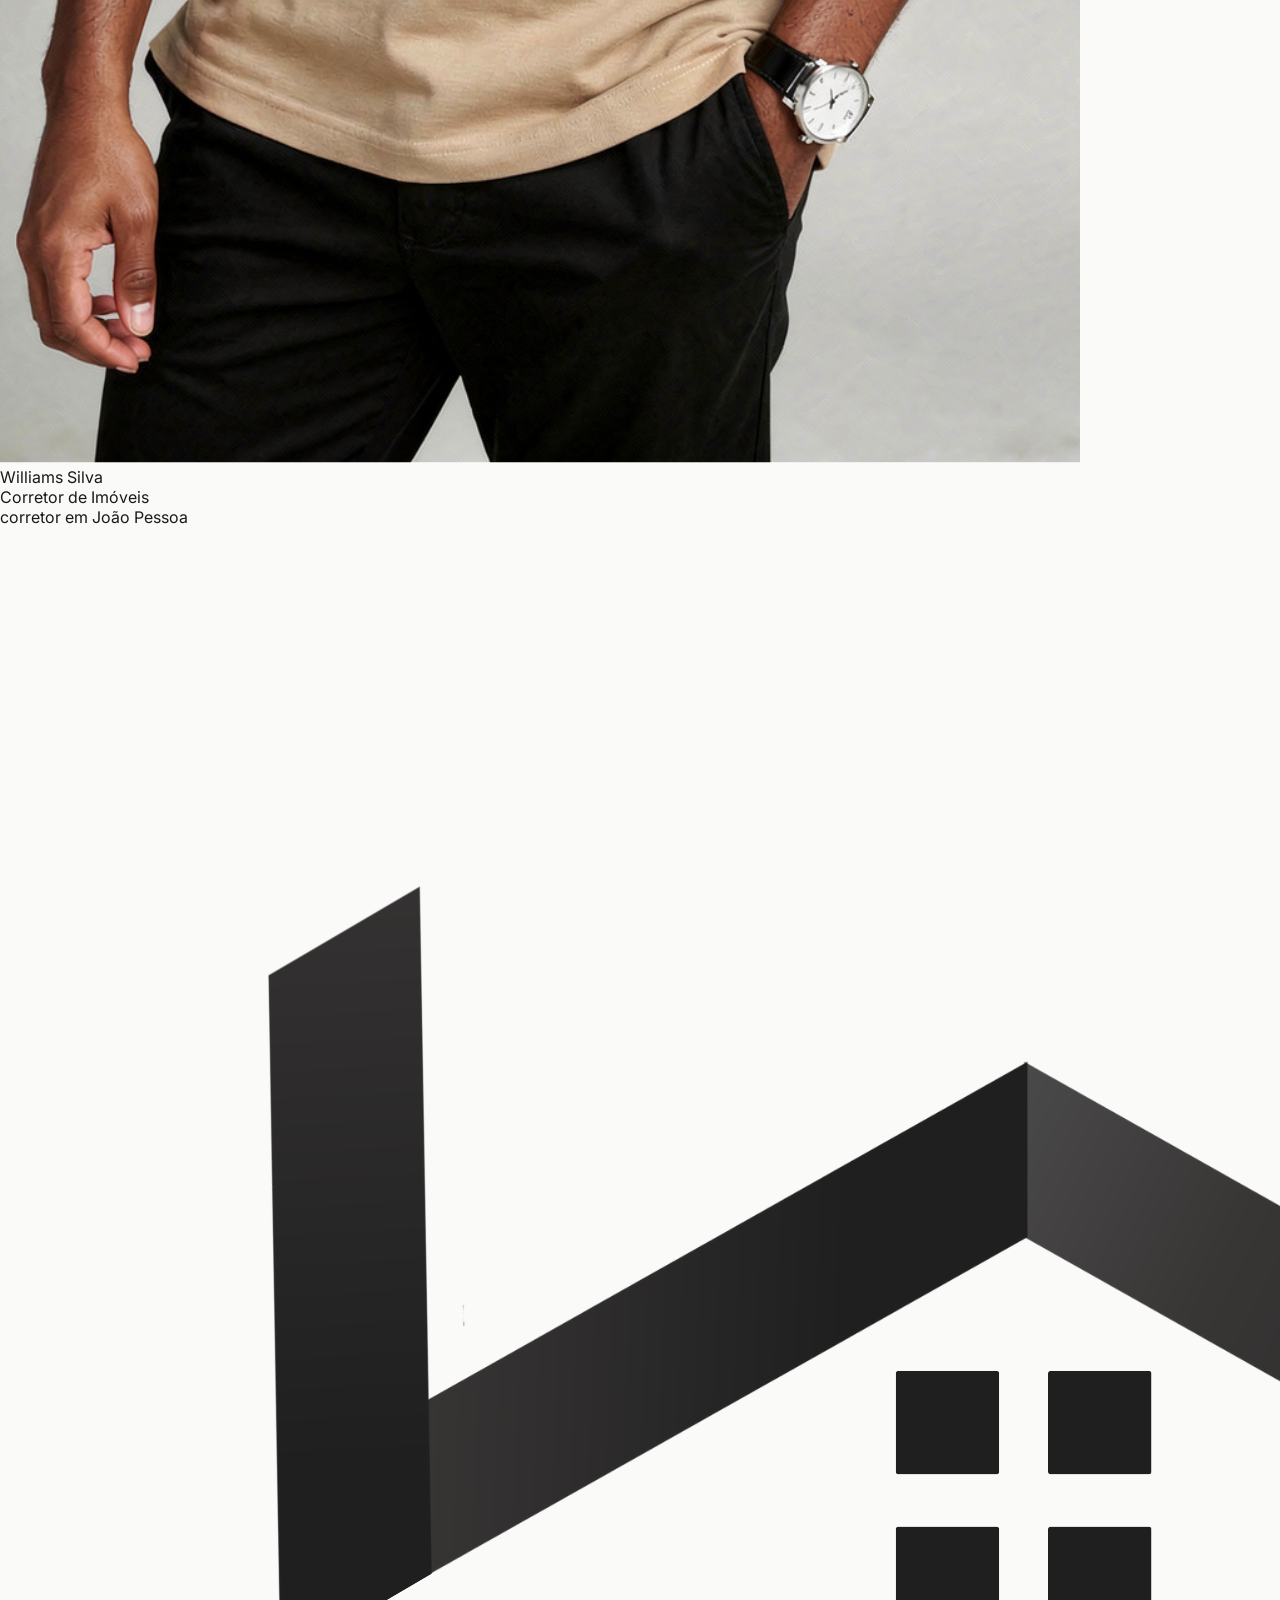
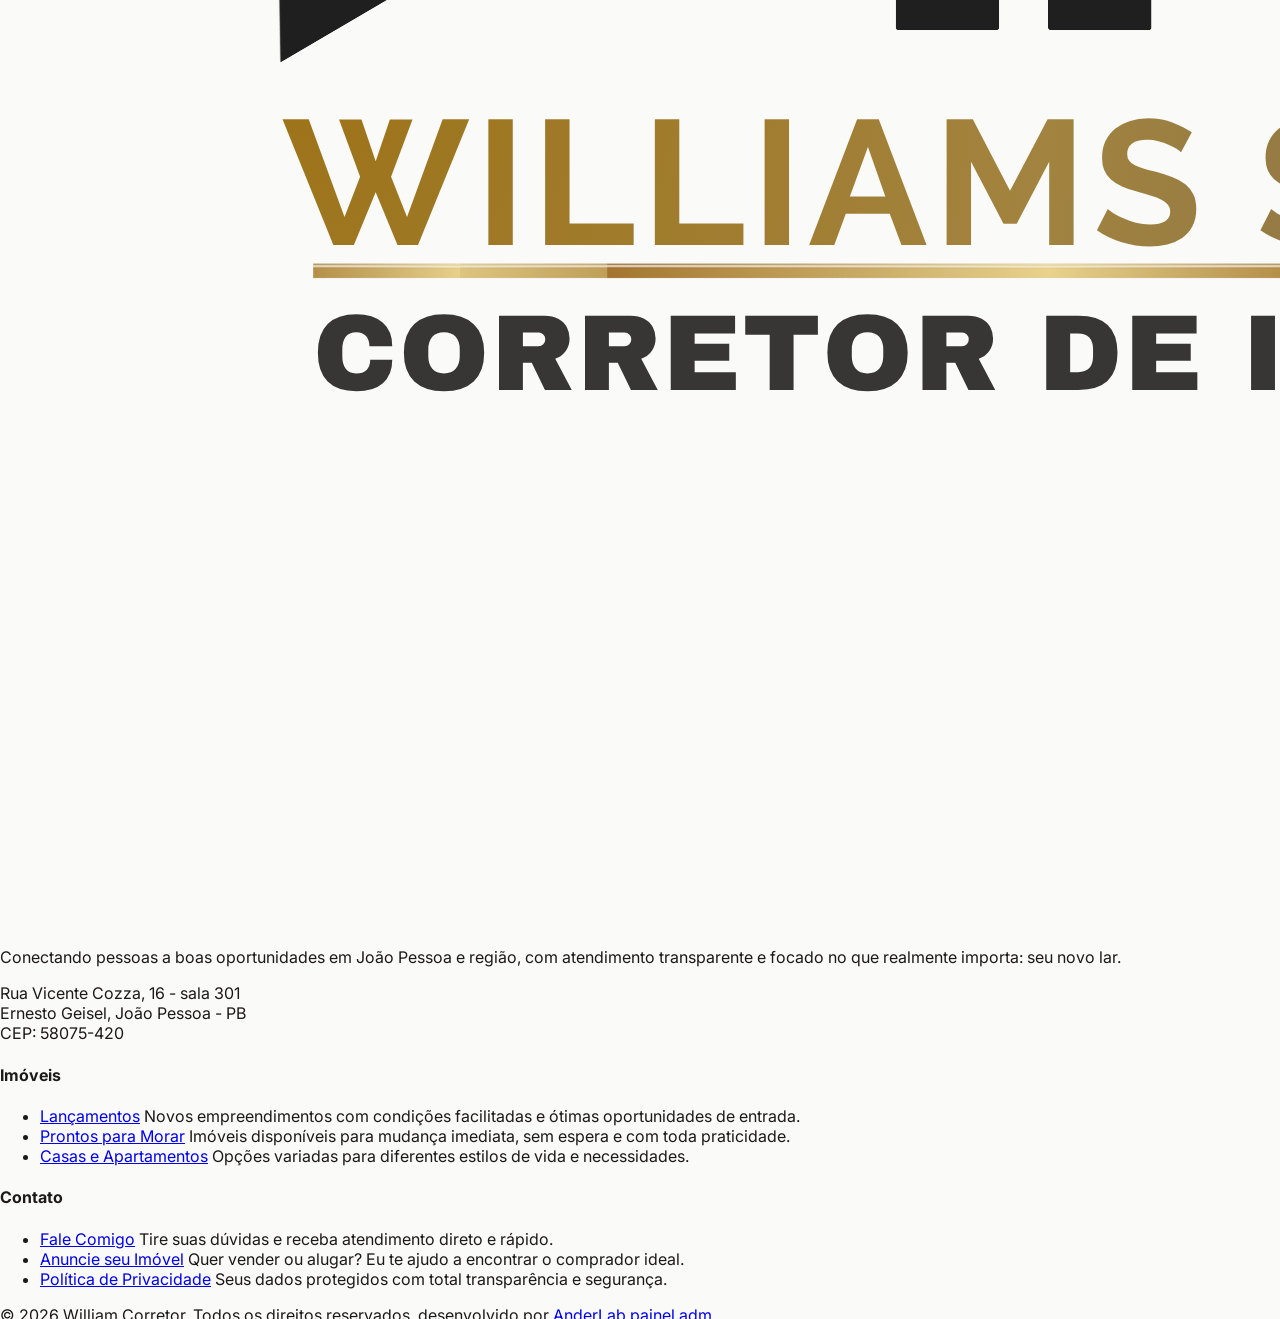
==== commit 6bc6eadf: "Atualização do site: ajustes diversos" ====
--- a/index.html
+++ b/index.html
@@ -257,9 +257,9 @@
               <span class="bg-[#FAFAF9]/95 backdrop-blur-md px-3 py-1.5 rounded-sm text-xs font-bold text-stone-900 uppercase tracking-widest shadow-sm">Verificado</span>
             </div>
             <div class="absolute bottom-4 right-4 translate-y-2 opacity-0 group-hover:translate-y-0 group-hover:opacity-100 transition-all duration-500">
-              <div class="bg-[#1C1917] text-[#FAFAF9] px-4 py-2 rounded-full text-sm font-medium shadow-xl flex items-center gap-2">
+              <a href="https://wa.me/5583921518262?text=Olá Williams, gostaria de saber mais informações sobre a Mansão Jardim Europa" target="_blank" class="bg-[#1C1917] text-[#FAFAF9] px-4 py-2 rounded-full text-sm font-medium shadow-xl flex items-center gap-2 hover:bg-[#A18058] transition-colors">
                 Ver Detalhes <iconify-icon icon="lucide:arrow-right" width="12"></iconify-icon>
-              </div>
+              </a>
             </div>
           </div>
           <div>
@@ -304,9 +304,9 @@
               <span class="bg-[#1C1917]/80 backdrop-blur-md px-3 py-1.5 rounded-sm text-xs font-bold text-white uppercase tracking-widest border border-white/10">Novo</span>
             </div>
             <div class="absolute bottom-4 right-4 translate-y-2 opacity-0 group-hover:translate-y-0 group-hover:opacity-100 transition-all duration-500">
-              <div class="bg-[#1C1917] text-[#FAFAF9] px-4 py-2 rounded-full text-sm font-medium shadow-xl flex items-center gap-2">
+              <a href="https://wa.me/5583921518262?text=Olá Williams, gostaria de saber mais informações sobre a Cobertura Leblon" target="_blank" class="bg-[#1C1917] text-[#FAFAF9] px-4 py-2 rounded-full text-sm font-medium shadow-xl flex items-center gap-2 hover:bg-[#A18058] transition-colors">
                 Ver Detalhes <iconify-icon icon="lucide:arrow-right" width="12"></iconify-icon>
-              </div>
+              </a>
             </div>
           </div>
           <div>
@@ -351,9 +351,9 @@
               <span class="bg-[#A18058] backdrop-blur-md px-3 py-1.5 rounded-sm text-xs font-bold text-white uppercase tracking-widest shadow-sm">Exclusivo</span>
             </div>
             <div class="absolute bottom-4 right-4 translate-y-2 opacity-0 group-hover:translate-y-0 group-hover:opacity-100 transition-all duration-500">
-              <div class="bg-[#1C1917] text-[#FAFAF9] px-4 py-2 rounded-full text-sm font-medium shadow-xl flex items-center gap-2">
+              <a href="https://wa.me/5583921518262?text=Olá Williams, gostaria de saber mais informações sobre o Refúgio na Serra" target="_blank" class="bg-[#1C1917] text-[#FAFAF9] px-4 py-2 rounded-full text-sm font-medium shadow-xl flex items-center gap-2 hover:bg-[#A18058] transition-colors">
                 Ver Detalhes <iconify-icon icon="lucide:arrow-right" width="12"></iconify-icon>
-              </div>
+              </a>
             </div>
           </div>
           <div>
